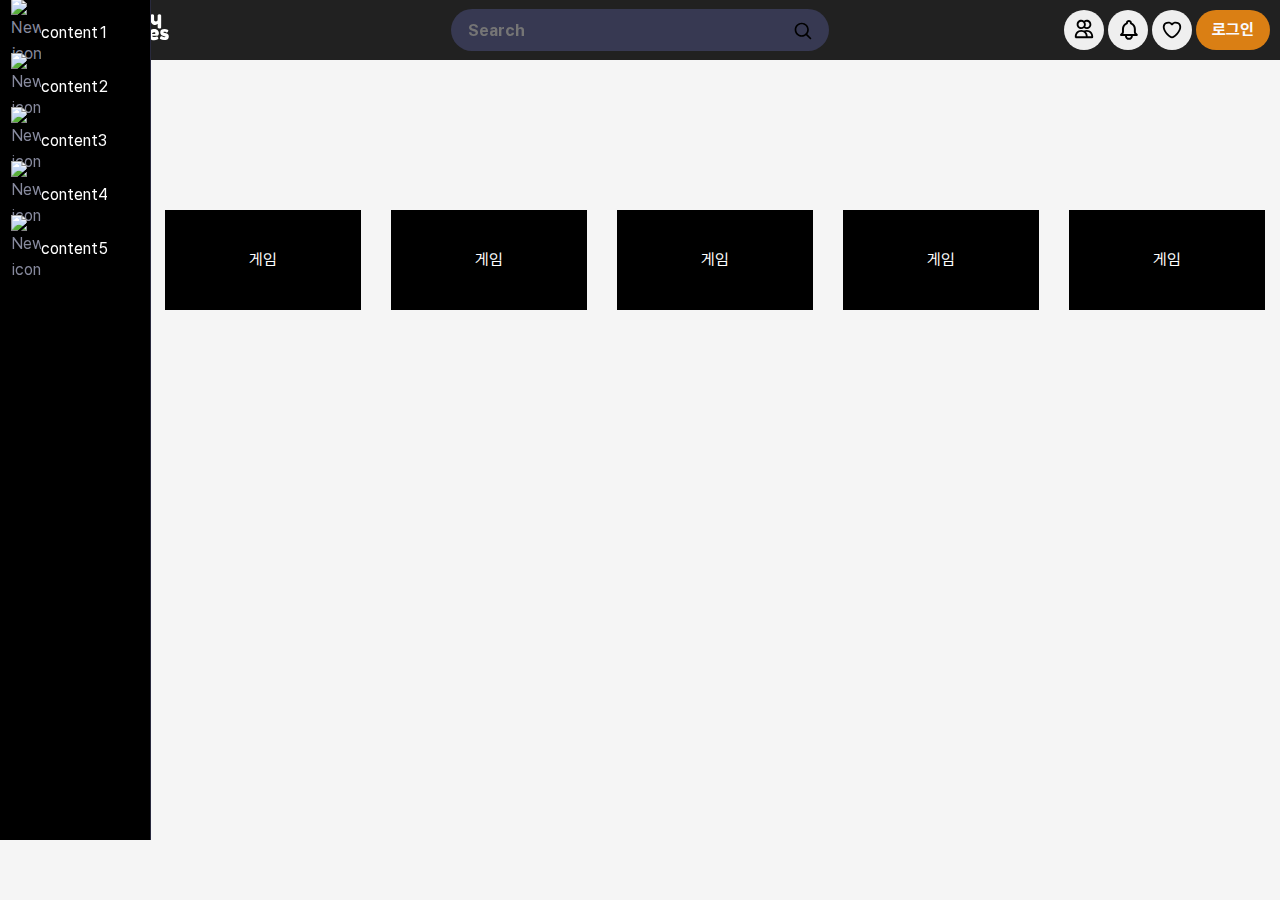
==== index.html @ de3fbfb5 "fix: content5 경로 지정 에러 수정" ====
<!DOCTYPE html>
<html lang="en">
  <head>
    <meta charset="UTF-8" />
    <meta name="viewport" content="width=device-width, initial-scale=1.0" />
    <title>Game Nest</title>
    <link rel="stylesheet" href="./css/layout.css" />
    <script>
      // 게임 보드 메인으로 이동
      function showGameBoard() {
        document.querySelector("#index-game-container").style.transition =
          "all 2s";
        document.querySelector("#index-game-container").style.transform =
          "translateX(0px)";
      }

      // 게임 보드 화면 우측으로 숨김
      function hideGameBoard() {
        document.querySelector("#index-game-container").style.transform =
          "translateX(2000px)";
      }

      // 메뉴 클릭 시 target값 html 게임판에 로딩
      async function importPage(target) {
        const html = await fetch(`./${target}.html`);
        const htmlText = await html.text();
        document.querySelector("#index-game-zone").innerHTML = htmlText;
        showGameBoard();
      }

      // body 태그 로드 후 동작
      window.onload = function () {
        // 페이지 로고 클릭시 보드 숨김
        document
          .querySelector("#index-icon-a")
          .addEventListener("click", function () {
            hideGameBoard();
          });

        // 좌측 메뉴 클릭 시 보드 세팅
        document
          .querySelectorAll(".index-nav-item-a")
          .forEach((element, index, array) => {
            element.addEventListener("click", function () {
              importPage(element.dataset.content);
            });
          });

        // 게임 클릭 시 보드 세팅
        document
          .querySelectorAll(".index-game-item")
          .forEach((element, index, array) => {
            element.addEventListener("click", function () {
              importPage(element.dataset.content);
            });
          });
      };
    </script>
  </head>

  <body class="index-body">
    <header class="index-header" id="index-header">
      <div class="index-header-left">
        <button class="index-menu-toggle-btn">
          <svg
            viewBox="0 0 24 24"
            focusable="false"
            aria-hidden="true"
            class="css-6qu7l6"
          >
            <path
              xmlns="http://www.w3.org/2000/svg"
              fill-rule="evenodd"
              clip-rule="evenodd"
              d="M19 4C19.5523 4 20 3.55229 20 3C20 2.44772 19.5523 2 19 2L3 2C2.44772 2 2 2.44772 2 3C2 3.55228 2.44772 4 3 4L19 4ZM20.47 7.95628L15.3568 11.152C14.7301 11.5437 14.7301 12.4564 15.3568 12.848L20.47 16.0438C21.136 16.4601 22 15.9812 22 15.1958V8.80427C22 8.01884 21.136 7.54 20.47 7.95628ZM11 13C11.5523 13 12 12.5523 12 12C12 11.4477 11.5523 11 11 11L3 11C2.44771 11 2 11.4477 2 12C2 12.5523 2.44771 13 3 13L11 13ZM20 21C20 21.5523 19.5523 22 19 22L3 22C2.44771 22 2 21.5523 2 21C2 20.4477 2.44771 20 3 20L19 20C19.5523 20 20 20.4477 20 21Z"
            ></path>
          </svg>
        </button>
        <a id="index-icon-a">
          <div class="index-icons">
            <div class="index-icon">
              <svg
                version="1.1"
                id="Layer_1"
                xmlns="http://www.w3.org/2000/svg"
                xmlns:xlink="http://www.w3.org/1999/xlink"
                width="59.5px"
                height="66.5px"
                viewBox="0 0 59.5 66.5"
                enable-background="new 0 0 59.5 66.5"
                xml:space="preserve"
                style="position: absolute; left: 15px; width: 21px; top: 0px"
              >
                <g>
                  <g>
                    <path
                      fill="#5A7D27"
                      d="M35.3,17.3c-1.8-0.6-1.7-2.5-1.7-2.5c0-2.3,1-3.8,1.5-4.4c0.1-0.1,0.2-0.2,0.2-0.3l0,0l0,0    c0.4-0.4,0.9-1,1-1.5c0-0.2,0-0.7,0-0.9c-0.2,0.1-0.5,0.2-0.7,0.3c-0.1,0-0.1-0.1,0-0.2c0.2-0.1,0.5-0.2,0.7-0.3    c-0.7-1.6-1.3-2.2-3.2-3c-0.2-0.1-0.6-0.2-0.8-0.1c-0.7,0.1-1.4,0.8-1.9,1.3l0,0c0,0-0.1,0.1-0.2,0.2S30,6.1,29.9,6.3    c-0.7,1-1.9,3.6-1.9,8.6c0,1.7-0.8,2.3-2.3,2.6c-1.5,0.3-2.1,1.7-2.1,1.7s2.4,1.4,6.9,1.4c4.4,0,6.6-0.9,6.6-0.9    S37.1,17.9,35.3,17.3z"
                    ></path>
                    <path
                      opacity="0.3"
                      fill="#5A7D27"
                      enable-background="new    "
                      d="M35.3,17.3c-1.5-0.5-1.7-2-1.7-2.4c-0.2,0.7-0.3,1.6-0.7,2.1    c-0.2,0.3-0.5,0.4-0.8,0.3c-0.6-0.2-1-0.6-1.2-1.1c-1.1,0.9-1.8,2-3.5,1.9c-0.7-0.1-1.3-0.2-1.8-0.6c-1.3,0.4-1.9,1.7-1.9,1.7    s2.4,1.4,6.9,1.4c4.4,0,6.6-0.9,6.6-0.9S37.1,17.9,35.3,17.3z"
                    ></path>
                    <path
                      fill="#ED8F2B"
                      d="M32.6,40.1C32.6,51.7,26,61,17.8,61S3,51.6,3,40.1c0-11.6,7.3-21.9,15.5-21.9c4.2,0,8.1,0.6,10.8,4.5    C32,26.5,32.6,34.4,32.6,40.1z"
                    ></path>
                    <path
                      opacity="0.3"
                      fill="#F06B0C"
                      enable-background="new    "
                      d="M26.7,54c-2.4,0.9-5.7-0.8-6.7-3c-0.7-1.6-1-3.3-1-5.1    c0-0.3,0-0.6,0-0.9c-0.9-0.9-1.5-2.1-1.8-3.4c-0.2-1.1-0.3-2.1-0.3-3.2c-0.5,2.4-1.4,4.8-2.7,6.8c-2.8,4.1-7.7,4.3-10.5,1.1    c1.8,8.6,7.5,14.8,14.1,14.8c5.5,0,10.2-4.2,12.8-10.4C29.8,52.1,28.5,53.3,26.7,54z"
                    ></path>
                    <path
                      fill="#ED8F2B"
                      d="M27.1,40.1c0,11.6,6.6,20.9,14.8,20.9s14.8-9.4,14.8-20.9c0-11.6-7.3-21.9-15.5-21.9    c-4.2,0-8.1,0.6-10.8,4.5C27.8,26.5,27.1,34.4,27.1,40.1z"
                    ></path>
                    <path
                      opacity="0.3"
                      fill="#F06B0C"
                      enable-background="new    "
                      d="M50.8,48.9c-3.9,1.8-7.7-0.2-8.6-3.9    c-0.9,4.5-2.8,8.9-5.7,12.6c-0.4,0.5-0.8,0.8-1.3,1.1c2,1.4,4.3,2.3,6.7,2.3c7.9,0,14.3-8.7,14.7-19.6    C55.6,44.4,53.9,47.6,50.8,48.9z"
                    ></path>
                    <path
                      fill="#F3A525"
                      d="M43,39.1c0,10.4-1.5,23.8-13.1,23.8S16.8,49.5,16.8,39.1c0-6.2,1.1-12.5,4.2-16.5c0.5-0.7,1.1-1.3,1.7-1.8    c4.2-2.6,10.3-2.6,14.4,0c0.6,0.5,1.2,1.1,1.7,1.8C41.8,26.6,43,32.8,43,39.1z"
                    ></path>
                    <path
                      opacity="0.3"
                      fill="#FF8619"
                      enable-background="new    "
                      d="M42.3,31.4c-0.1,4.6-1.3,9.1-3,13.4s-4.8,9.7-10.4,9.3    c-5.7-0.5-9.7-4.3-11.9-9.2c0.7,8.9,3.4,17.9,12.9,17.9C41.5,62.8,43,49.4,43,39C43,36.5,42.7,33.8,42.3,31.4z"
                    ></path>
                    <path
                      fill="#6E2907"
                      d="M49.3,38c0,0,0-0.1,0-0.2c0-0.4-0.3-0.7-0.7-0.7c-0.3,0-0.5,0.1-0.6,0.4l0,0c0,0-3.6,4.6-4.2,5.3l0,0    c-0.1,0.2-0.3,0.3-0.6,0.3c-0.2,0-0.4-0.1-0.6-0.3l0,0l-2.8-3.6l0,0c-0.1-0.3-0.4-0.5-0.7-0.5c-0.2,0-0.5,0.1-0.6,0.3l0,0    c0,0-2.4,3.2-2.9,3.8l-0.1,0.1c-0.1,0.1-0.3,0.2-0.5,0.2c-0.1,0-0.2,0-0.3-0.1h-0.1l0,0c-0.1,0-0.1-0.1-0.1-0.1    c-0.7-0.6-3.3-3-3.7-3.3l0,0l-0.1-0.1l0,0l-0.1-0.1l0,0c-0.1,0-0.2-0.1-0.3-0.1l0,0c-0.1,0-0.1,0-0.1,0s0,0-0.1,0l0,0    c-0.1,0-0.2,0-0.3,0.1l0,0c-0.1,0-0.1,0.1-0.2,0.2l0,0c-0.3,0.2-3,2.7-3.7,3.3c0,0.1-0.1,0.1-0.1,0.1l0,0c0,0,0,0-0.1,0    s-0.2,0.1-0.3,0.1c-0.2,0-0.4-0.1-0.5-0.2l-0.1-0.1c-0.5-0.6-2.9-3.8-2.9-3.8l0,0c-0.1-0.2-0.3-0.3-0.6-0.3s-0.6,0.2-0.7,0.5l0,0    l-2.8,3.6l0,0c-0.1,0.2-0.3,0.3-0.6,0.3c-0.2,0-0.4-0.1-0.6-0.3l0,0c-0.6-0.6-4.2-5.3-4.2-5.3l0,0c-0.1-0.2-0.3-0.4-0.6-0.4    c-0.4,0-0.7,0.3-0.7,0.7c0,0.1,0,0.1,0,0.2l0,0l4.1,14.8l0,0c0,0.1,0,0.3,0.1,0.4l0,0l0,0c0.1,0.2,0.3,0.3,0.6,0.3    c0.4,0,0.7-0.3,0.7-0.7l3.2-5c0,0,0.2-0.7,0.8-0.5l0,0l0,0l0,0h0.2c0.5,0.2,2.9,7.8,2.9,7.8l0,0c0.1,0.3,0.4,0.5,0.7,0.5    c0.4,0,0.6-0.3,0.7-0.6l0,0c0,0,4.3-5.7,4.4-5.7c0.1-0.1,0.3-0.3,0.6-0.3s0.5,0.1,0.6,0.3c0.1,0.1,4.4,5.7,4.4,5.7l0,0    c0.1,0.3,0.3,0.6,0.7,0.6c0.3,0,0.6-0.2,0.7-0.5l0,0c0,0,2.6-7.6,3.1-7.8l0,0l0,0l0,0l0,0c0.6-0.1,0.8,0.5,0.8,0.5l3.2,5    c0,0.4,0.3,0.7,0.7,0.7c0.3,0,0.5-0.1,0.6-0.3l0,0l0,0C45,53.1,45,53,45,52.8l0,0L49.3,38L49.3,38z"
                    ></path>
                    <path
                      opacity="0.3"
                      fill="#6E2907"
                      enable-background="new    "
                      d="M15.9,49.1c0-2.1,0.5-4.2,1.4-6h-0.1c-0.2,0-0.4-0.1-0.6-0.3    l0,0c-0.6-0.6-4.2-5.3-4.2-5.3l0,0c-0.1-0.2-0.3-0.4-0.6-0.4c-0.4,0-0.7,0.3-0.7,0.7c0,0.1,0,0.1,0,0.2l0,0l4.1,14.8l0,0    c0,0.1,0,0.3,0.1,0.4l0,0l0,0c0.1,0.2,0.3,0.3,0.6,0.3s0.5-0.2,0.6-0.4C16.2,51.9,15.9,50.5,15.9,49.1z"
                    ></path>
                    <path
                      opacity="0.3"
                      fill="#6E2907"
                      enable-background="new    "
                      d="M49.3,38c0,0,0-0.1,0-0.2c0-0.4-0.3-0.7-0.7-0.7    c-0.3,0-0.5,0.1-0.6,0.4l0,0c0,0-3.6,4.6-4.2,5.3l0,0c-0.1,0.2-0.3,0.3-0.6,0.3c-0.1,0-0.3,0-0.4-0.1c0.9,1.9,1.4,3.9,1.4,6.1    c0,1.3-0.2,2.5-0.5,3.7l0,0c0,0.4,0.3,0.7,0.7,0.7c0.3,0,0.5-0.1,0.6-0.3l0,0l0,0c0.1-0.1,0.1-0.2,0.1-0.4l0,0L49.3,38L49.3,38z"
                    ></path>
                    <path
                      fill="#6E2907"
                      d="M24.9,34.1c-0.4-0.6-0.9-1.3-1.5-2.1c-1,0.9-1.7,2.1-2.1,3.4c-0.1,0.2-0.2,0.3-0.4,0.3l0,0    c-0.2,0-0.4-0.1-0.4-0.3c-0.4-1.2-0.5-2.4-0.4-3.7c0.1-0.6,0.2-1.2,0.4-1.7c0.2-0.4,0.4-0.7,0.6-1.1c-1-1.2-1.8-2.2-2-2.6    c-0.1-0.3-0.4-0.5-0.7-0.5s-0.5,0.1-0.6,0.4c-0.9,1-2.5,6.1-2.5,8.8c0,0.8,0.6,1.4,1.4,1.4c0.1,0,0.2,0,0.2,0c5.9,0,7.8-1,7.8-1    l0,0c0.3-0.1,0.6-0.4,0.6-0.7C25.2,34.5,25.1,34.3,24.9,34.1z"
                    ></path>
                    <path
                      fill="#6E2907"
                      d="M34.1,34.1c0.4-0.6,0.9-1.3,1.5-2.1c1,0.9,1.7,2.1,2.1,3.4c0.1,0.2,0.2,0.3,0.4,0.3l0,0    c0.2,0,0.4-0.1,0.4-0.3c0.4-1.2,0.5-2.4,0.4-3.7c-0.1-0.6-0.2-1.2-0.4-1.7c-0.2-0.4-0.4-0.7-0.6-1.1c1-1.2,1.8-2.2,2-2.6    c0.1-0.3,0.4-0.5,0.7-0.5c0.3,0,0.5,0.1,0.6,0.4c0.9,1,2.5,6.1,2.5,8.8c0,0.8-0.6,1.4-1.4,1.4c-0.1,0-0.2,0-0.2,0    c-5.9,0-7.8-1-7.8-1l0,0c-0.3-0.1-0.6-0.4-0.6-0.7C33.8,34.5,33.9,34.3,34.1,34.1z"
                    ></path>
                    <path
                      opacity="0.3"
                      fill="#6E2907"
                      enable-background="new    "
                      d="M18,33.5c0-2.2,0.7-4.3,1.8-6.1c-0.4-0.5-0.7-0.9-0.8-1    c-0.1-0.3-0.4-0.5-0.7-0.5s-0.5,0.1-0.6,0.4c-0.9,1-2.5,6.1-2.5,8.8c0,0.8,0.6,1.4,1.4,1.4c0.1,0,0.2,0,0.2,0c0.6,0,1.1,0,1.6,0    C18.2,35.5,18,34.5,18,33.5z"
                    ></path>
                    <path
                      opacity="0.3"
                      fill="#6E2907"
                      enable-background="new    "
                      d="M41.3,26.2c-0.1-0.2-0.4-0.4-0.6-0.4c-0.3,0-0.6,0.2-0.7,0.5    c-0.1,0.2-0.5,0.6-0.9,1.1c1.1,1.8,1.8,3.8,1.8,6c0,1-0.1,2-0.4,3c0.5,0,1.1,0,1.7,0c0.1,0,0.2,0,0.2,0c0.8,0,1.4-0.6,1.4-1.4    C43.8,32.3,42.2,27.2,41.3,26.2z"
                    ></path>
                  </g>
                  <path
                    fill="#7D9C54"
                    d="M34.2,8c0.1,0.1,0.2,0.2,0.2,0.3c0.1,0.3,0,0.6,0.1,0.8v0.1V9.1L34.6,9c0.1-0.2,0.3-0.3,0.4-0.4   s0.2,0,0.2,0C35.4,8.9,36,9.4,36.4,9l0,0c0-0.2,0-0.8-0.1-1.1c-0.8-1.8-1.4-2.4-3.4-3.2c-0.2-0.1-0.7-0.2-0.8-0.2   c-0.1,0-0.1,0-0.2,0c-0.2,0.4,0.2,1.3,0.3,1.5C32.7,6.9,33.4,7.5,34.2,8z"
                  ></path>
                  <path
                    opacity="0.3"
                    fill="#7D9C54"
                    enable-background="new    "
                    d="M36.4,7.8c-0.1-0.2-0.2-0.4-0.2-0.5c0,0.2-0.1,0.3-0.3,0.5   c-0.4,0.5-1-0.1-1.5-0.3c-0.8-0.4-1.5-0.7-2.1-1.3C32.7,7,33.4,7.6,34.2,8c0.1,0.1,0.2,0.2,0.2,0.3c0.1,0.3,0,0.6,0.1,0.8v0.1V9.1   L34.6,9c0.1-0.2,0.3-0.3,0.4-0.4s0.2,0,0.2,0C35.4,8.9,36,9.4,36.4,9l0,0C36.5,8.7,36.5,8.1,36.4,7.8z"
                  ></path>
                </g>
                <g id="XMLID_53_"></g>
                <g id="XMLID_54_"></g>
                <g id="XMLID_55_"></g>
                <g id="XMLID_56_"></g>
                <g id="XMLID_57_"></g>
                <g id="XMLID_58_"></g>
                <g id="XMLID_59_"></g>
                <g id="XMLID_60_"></g>
                <g id="XMLID_61_"></g>
                <g id="XMLID_62_"></g>
                <g id="XMLID_63_"></g>
                <g id="XMLID_64_"></g>
                <g id="XMLID_65_"></g>
                <g id="XMLID_66_"></g>
                <g id="XMLID_67_"></g>
              </svg>
              <svg
                viewBox="0 0 62 70"
                xmlns="http://www.w3.org/2000/svg"
                xmlns:xlink="http://www.w3.org/1999/xlink"
                style=""
              >
                <title>로고 CrazyGames.com</title>
                <defs></defs>
                <defs>
                  <path
                    id="ziggyPath"
                    d="M.0048.1308h18.9714v15.7638H.0048z"
                  ></path>
                </defs>
                <g fill="none" fill-rule="evenodd">
                  <path
                    d="M15.7344 15.0195C18.9941 12.3113 23.9963 11 31 11C38.0037 11 43.0059 12.3218 46.266 15.0195C50.1173 18.2116 52 23.7677 52 32.0002C52 49.4319 43.6085 53 31 53C18.3915 53 10 49.4319 10 32.0002C10 23.7785 11.8722 18.2116 15.7344 15.0195Z"
                    fill="white"
                  ></path>
                  <path
                    fill-rule="evenodd"
                    clip-rule="evenodd"
                    d="M44.627 7.13337C44.627 7.13337 52.9646 -2.4781 55.644 0.612441C60.2225 5.90326 58.813 21.8557 58.813 21.8557"
                    fill="#6842FF"
                  ></path>
                  <path
                    fill-rule="evenodd"
                    clip-rule="evenodd"
                    d="M16.5255 7.13337C16.5255 7.13337 8.18781 -2.4781 5.5085 0.612441C0.929965 5.90326 2.33944 21.8557 2.33944 21.8557"
                    fill="#6842FF"
                  ></path>
                  <path
                    fill-rule="evenodd"
                    clip-rule="evenodd"
                    d="M25.9261 62.3626C18.976 61.7696 13.5263 59.7776 9.34705 56.3311C3.14925 51.1998 0 42.9987 0 31.9271C0 20.9156 3.13918 12.7341 9.33731 7.59338C14.4257 3.37247 21.3741 1.31256 30.5711 1.31256C39.7684 1.31256 46.7064 3.36273 51.8052 7.59338C58.0033 12.7341 61.1422 20.9254 61.1422 31.9271C61.1422 36.0107 60.7138 39.7038 59.862 42.9958C59.4452 45.0421 58.8574 47.0566 58.0753 48.9979C55.9358 54.3687 52.3367 59.1897 47.7585 62.7702C45.4491 64.5305 42.8997 65.9806 40.2305 67.0908C37.5515 68.201 34.7621 69.0009 31.923 69.4311C29.0839 69.8811 26.2146 70.0413 23.3654 69.9913L21.2359 69.871C20.8761 69.8512 20.5263 69.8214 20.1762 69.7814L19.1169 69.6612C18.1261 69.5775 17.1502 69.4159 16.1752 69.2544C15.753 69.1844 15.3309 69.1145 14.9079 69.051C14.628 69.011 14.438 68.741 14.488 68.4609C14.5078 68.3112 14.6078 68.1809 14.7179 68.101L15.0979 67.9008C16.1893 67.2272 17.2258 66.7044 18.2317 66.1969C18.6446 65.9887 19.0523 65.783 19.4566 65.5706L23.4054 63.6201C23.9635 63.3298 24.5136 63.0594 25.0522 62.7947C25.3471 62.6498 25.6386 62.5065 25.9261 62.3626ZM16.3854 16.1245C19.4144 13.6042 24.0628 12.3838 30.5711 12.3838C37.0794 12.3838 41.7277 13.6139 44.7572 16.1245C48.3361 19.0952 50.0856 24.2658 50.0856 31.9271C50.0856 48.1495 42.2876 51.4701 30.5711 51.4701C18.8545 51.4701 11.0566 48.1495 11.0566 31.9271C11.0566 24.2758 12.7964 19.0952 16.3854 16.1245Z"
                    fill="#6842FF"
                  ></path>
                  <path
                    fill-rule="evenodd"
                    clip-rule="evenodd"
                    d="M42.7773 60.9916C39.2384 62.0319 35.1899 62.5518 30.561 62.5518C28.9414 62.5518 27.4121 62.4816 25.9425 62.3617C25.1225 62.7721 24.2729 63.172 23.4032 63.6422L20.8538 64.9025C22.1035 64.9824 23.3834 65.0321 24.7328 65.0321C32.1507 65.0321 38.0887 63.702 42.7773 60.9916Z"
                    fill="#3E2899"
                  ></path>
                  <path
                    d="M19.4248 35.8107C19.4248 38.0537 21.2589 39.8882 23.5005 39.8882C25.7421 39.8882 27.5762 38.0537 27.5762 35.8107V31.0121C27.465 31.0236 27.3522 31.0295 27.238 31.0295C25.4401 31.0295 23.9827 29.5714 23.9827 27.7731C23.9827 26.3125 24.9437 25.0765 26.2677 24.6634C25.5396 23.9875 24.5661 23.5728 23.5005 23.5728C21.2589 23.5728 19.4248 25.4077 19.4248 27.6503V35.8107Z"
                    fill="#6842FF"
                  ></path>
                  <path
                    d="M32.8452 35.8107C32.8452 38.0537 34.6793 39.8882 36.9209 39.8882C39.1625 39.8882 40.9966 38.0537 40.9966 35.8107V30.7009C40.8384 30.7245 40.6765 30.7367 40.5118 30.7367C38.7136 30.7367 37.2561 29.2786 37.2561 27.4803C37.2561 26.0726 38.1489 24.8735 39.399 24.4187C38.7111 23.8888 37.8511 23.5728 36.9209 23.5728C34.6793 23.5728 32.8452 25.4077 32.8452 27.6503V35.8107Z"
                    fill="#6842FF"
                  ></path>
                </g>
              </svg>
            </div>
            <div class="index-logo">
              <svg
                viewBox="0 0 55 28"
                xmlns="http://www.w3.org/2000/svg"
                xmlns:xlink="http://www.w3.org/1999/xlink"
              >
                <defs></defs>
                <defs>
                  <path
                    id="logoPath"
                    d="M.1532.0123h7.747v9.6358H.1532z"
                  ></path>
                </defs>
                <g fill="none" fill-rule="evenodd">
                  <path
                    fill="#FFF"
                    d="M3.4204 4.9798c0 .5003.165.8886.4943 1.1648.3292.2768.6792.4147 1.05.4147.3705 0 .7173-.1088 1.0414-.3266.3234-.2175.5851-.3264.7851-.3264.3532 0 .7826.3119 1.2882.9353.2708.3415.406.6473.406.9177 0 .4473-.3237.8648-.9707 1.253-.6705.4707-1.4941.706-2.4704.706-1.0943 0-2.1473-.394-3.1589-1.1823-.4825-.3767-.8768-.8797-1.1826-1.5092-.306-.6292-.4587-1.3235-.4587-2.0823 0-.7588.1528-1.447.4587-2.0648.3058-.6175.7-1.1145 1.1826-1.4913C2.8614.612 3.9028.2237 5.0088.2237c.4468 0 .8824.0619 1.306.1853.4234.1236.7352.2442.9356.3619l.2821.1764c.2117.1413.3764.253.4943.3353.3058.2354.4586.5028.4586.803 0 .3-.1235.6382-.3703 1.0146-.424.6472-.8296.9707-1.218.9707-.2235 0-.541-.1292-.9527-.3882-.212-.2-.515-.3-.909-.3-.3945 0-.7618.1411-1.1032.4235-.3413.2823-.5118.6736-.5118 1.1736M15.9503.4355c.2236.0704.4087.1915.5562.3617.1468.1709.2204.4443.2204.8207s-.1117.7883-.3351 1.2354c-.2236.447-.547.6704-.9705.6704a1.3814 1.3814 0 01-.6092-.1408c-.194-.0943-.45-.1413-.7677-.1413-.3174 0-.6149.1119-.891.3351-.2767.2238-.4148.4941-.4148.8118v3.7063c0 .2706-.0089.4734-.0264.6088-.0178.1355-.0738.291-.1678.4674-.1766.306-.6352.459-1.3765.459-.5647 0-.9707-.0998-1.2177-.3-.1881-.1645-.2945-.4175-.3179-.7588V1.865c0-.2704.0092-.4734.0266-.6087.0179-.1351.0679-.2852.15-.4502.1647-.3175.6235-.4765 1.3769-.4765.7056 0 1.147.1354 1.3233.406.1293.1883.194.3824.194.5822.0591-.0822.1439-.1822.2562-.2998.1115-.1175.3498-.2764.7145-.4766.3645-.1998.6851-.3.9617-.3.2766 0 .5088.015.6975.0442.188.0296.3939.0794.6173.15M19.9918 4.9887c0 .3882.1528.7384.459 1.0499.3055.312.6764.4675 1.1115.4675.4351 0 .797-.1586 1.0856-.4764.2883-.3175.432-.6675.432-1.0499 0-.3823-.1382-.7383-.4146-1.0679-.2766-.329-.647-.494-1.1117-.494-.465 0-.8413.165-1.1294.494-.2883.3296-.4324.6885-.4324 1.0768m3.2119-3.671c.0706-.6585.5351-.9881 1.394-.9881.459 0 .8.0351 1.0235.106.2235.0704.3794.194.468.3704.088.1766.141.3328.1588.4677.0175.1353.0262.3383.0262.609v6.1768c0 .2705-.0087.4735-.0262.6086-.0178.1355-.068.2913-.1504.4677-.1646.3061-.5672.459-1.2085.459-.6413 0-1.071-.0797-1.2884-.2382-.2177-.159-.3443-.391-.3794-.6972-.4355.6238-1.1621.9353-2.1795.9353-1.0177 0-1.9622-.4647-2.8324-1.3941-.871-.9294-1.306-2.009-1.306-3.2384 0-1.2293.4383-2.306 1.3147-3.2296.8766-.9234 1.8382-1.3855 2.8857-1.3855.3998 0 .7645.0708 1.094.2119.329.1412.5588.2736.6884.3972.129.1234.235.244.3175.3615M32.3273 6.524h3.0178c.4704 0 .809.059 1.0147.1764.2056.1177.3445.2885.4147.512.071.2235.106.5176.106.8823s-.035.659-.106.8822c-.0702.2236-.1938.3796-.3704.4679-.1766.088-.3326.141-.468.1587-.135.0175-.338.0264-.6085.0264h-6.371c-.412 0-.7708-.1528-1.0764-.4588-.3061-.3055-.4587-.6706-.4587-1.094 0-.4239.1526-.7854.4587-1.0856.3056-.2998.7765-.7322 1.4116-1.2971a306.9736 306.9736 0 011.7297-1.5263c.5177-.4528.7998-.703.847-.7502h-2.4884c-.6703 0-1.0939-.1115-1.2705-.3353-.2004-.2586-.3-.6-.3-1.0235 0-.4236.0294-.7383.0885-.9441.0587-.2058.129-.359.2115-.459.0824-.0998.1998-.1791.3526-.238.2-.0588.5062-.0885.918-.0885h5.7357c.4117 0 .7705.1474 1.0764.4414.3058.2941.4588.6618.4588 1.1029 0 .441-.1766.8324-.5296 1.1736-.3526.3413-1.6177 1.5-3.7942 3.4766M42.1573 9.5947c-1.1885 0-2.1737-.4502-2.9559-1.35-.7826-.9001-1.1738-1.997-1.1738-3.2915V1.865c0-.2824.0089-.4882.0263-.6175.0179-.1296.0679-.2824.15-.459.165-.3175.6237-.4764 1.3771-.4764.8229 0 1.3056.2236 1.4469.6705.0702.1883.106.4883.106.9V4.971c0 .4825.1379.859.4149 1.1296.276.2708.6462.4058 1.1115.4058.4647 0 .8407-.1411 1.1296-.4235.2877-.2823.432-.653.432-1.112V1.8474c0-.2704.0091-.4734.0266-.6088.0178-.135.0734-.2912.1678-.4676.1526-.306.6058-.4588 1.3586-.4588.7414 0 1.1943.159 1.359.4764.0822.1766.1322.3326.15.4677.0179.1353.0266.3383.0266.6088v6.2473c0 .176-.0041.3234-.0123.4423-.0037.056.0123 2.7697-.0143 3.1584-.0093.1362-.0734.2854-.1678.4499-.1764.3061-.6294.4591-1.3584.4591-.718 0-1.1592-.1415-1.3239-.4238-.0944-.16-.1508-.3465-.1696-.5594-.0046-.0531-.007-3.1172-.007-3.1735-.0468.0823-.153.2-.3175.353-.165.153-.3236.2821-.4764.3883-.4004.259-.8355.388-1.306.388M3.2617 17.8497c0 .3824.15.7265.4503 1.0324.2998.306.664.459 1.094.459.4292 0 .7852-.1562 1.0674-.4679.2827-.3115.424-.6528.424-1.0235 0-.3706-.1357-.7174-.4062-1.0413-.2706-.3234-.6351-.4853-1.0943-.4853-.4585 0-.8294.1587-1.1115.4764-.2822.318-.4237.668-.4237 1.0502zm3.1413 3.609c-.4473.5883-1.159.8823-2.1353.8823-.9768 0-1.8915-.45-2.7445-1.35-.853-.9-1.279-1.95-1.279-3.1502 0-1.2.4291-2.2527 1.288-3.1589.8587-.9058 1.8-1.3588 2.8236-1.3588.3999 0 .7646.0737 1.0941.2207.3294.147.5562.2823.6796.4058.1234.1234.2203.2383.2913.344.0353-.3292.1556-.5794.3617-.7498.2056-.1707.5382-.256.9971-.256.459 0 .794.0353 1.0058.1058.2117.0706.3617.1915.45.3617.0883.1708.1413.3207.1592.45.0174.1298.0262.3296.0262.6v7.3064c0 1.3528-.4705 2.4443-1.4118 3.2737-.9411.8294-2.0003 1.2441-3.1768 1.2441-.8938 0-1.747-.2178-2.5586-.653-.812-.4353-1.2177-.8296-1.2177-1.1824 0-.4587.1764-.8645.5296-1.2177.223-.2472.3968-.4177.5204-.5117.1234-.0943.2673-.1413.4324-.1413.1645 0 .3353.0706.512.2117.5644.4352 1.1758.653 1.835.653.447 0 .8115-.1764 1.0942-.5292.2822-.3532.4235-.7766.4235-1.2709v-.5294zM13.656 17.9821c0 .3883.1528.7385.4592 1.05.3056.3118.6762.4675 1.1117.4675.4352 0 .7971-.1585 1.0852-.4764.2883-.3177.4324-.6675.4324-1.05 0-.3822-.1385-.7384-.4145-1.0677-.2766-.3292-.6475-.4941-1.1118-.4941-.4653 0-.8417.1649-1.1294.494-.2887.3294-.4328.6886-.4328 1.0767m3.2121-3.6708c.0704-.6586.5353-.9882 1.3943-.9882.4586 0 .7998.0352 1.0235.1058.2234.0706.3794.194.4677.3707.0882.1766.1408.3325.1587.4674.0178.1356.0266.3385.0266.609v6.1769c0 .2706-.0088.4736-.0266.6087-.0179.1354-.0679.2913-.15.4677-.1647.306-.5677.459-1.209.459-.6413 0-1.0705-.0798-1.2884-.2383-.2176-.159-.3438-.3911-.3793-.6971-.4352.6236-1.1618.9354-2.1795.9354s-1.9618-.465-2.8325-1.3943c-.8709-.9295-1.3056-2.009-1.3056-3.2385 0-1.2292.438-2.3057 1.3145-3.2295.8765-.9233 1.8384-1.3854 2.8855-1.3854.3998 0 .7645.0706 1.0941.2117.3292.1415.5588.2738.6883.3973.1294.1234.2352.2442.3177.3617M24.386 14.5583c.5526-.8351 1.2179-1.2528 1.9943-1.2528 1.2 0 2.094.5117 2.6825 1.5354.1291-.1766.2849-.3617.4674-.556.1826-.194.4735-.4062.8737-.6353.3998-.2294.8117-.3441 1.2354-.3441.941 0 1.7294.3617 2.3646 1.0852.6355.7236.9528 1.9209.9528 3.5914v3.0883c0 .271-.0087.4738-.0264.609-.0173.1352-.0734.291-.1675.4676-.153.3177-.606.4764-1.359.4764-.7413 0-1.194-.1647-1.3586-.494-.0825-.1765-.1325-.3326-.15-.4677-.0178-.1352-.0266-.3382-.0266-.609v-3.0884c0-1.0233-.3646-1.5352-1.0942-1.5352-.4122 0-.6912.1353-.8382.406-.1474.2706-.2204.6527-.2204 1.147v3.0883c0 .2823-.0092.4883-.0264.6176-.0179.1298-.074.2824-.1679.459-.1649.3177-.624.4764-1.3766.4764-.7411 0-1.1941-.1647-1.3588-.494-.0824-.1765-.1324-.3326-.15-.4677-.0175-.1352-.0266-.3382-.0266-.609v-3.0884c0-1.0233-.365-1.5352-1.0941-1.5352-.7058 0-1.059.5119-1.059 1.5352v3.1237c0 .2709-.0085.4737-.0264.609-.0175.1353-.0734.291-.1675.4675-.1766.3061-.6355.459-1.3768.459-.741 0-1.1943-.1588-1.3586-.4765-.0826-.1766-.1326-.3292-.15-.459-.0179-.1293-.0266-.3353-.0266-.6176v-6.212c0-.2705.0087-.4735.0266-.609.0174-.135.073-.285.1674-.4498.1764-.3177.5943-.4766 1.2529-.4766.659 0 1.0883.106 1.2885.3176.1997.212.3.518.3.9177M41.61 17.382c.447 0 .6708-.1881.6708-.565 0-.2702-.1034-.4878-.3092-.6527-.2055-.1647-.4998-.247-.882-.247-.3827 0-.7621.1559-1.1381.4676-.377.312-.565.6443-.565.997H41.61zm3.7237-.5207c0 .7237-.1796 1.2594-.5381 1.606-.3592.3473-.7562.5207-1.1914.5207H39.422c0 .3296.1939.606.582.8294.3883.2236.7764.3354 1.1647.3354.6826 0 1.218-.0707 1.606-.212l.1945-.0704c.282-.1294.5173-.194.706-.194.3762 0 .6996.2644.9705.794.1524.3177.2293.5885.2293.8118 0 1.0474-1.2528 1.5705-3.7589 1.5705-.8708 0-1.644-.15-2.3207-.4498-.6768-.3-1.203-.6973-1.5796-1.1914-.7412-.953-1.1116-2.0175-1.1116-3.1942 0-1.4824.4792-2.6674 1.4382-3.556.9587-.888 2.1556-1.3325 3.5912-1.3325 1.6352 0 2.8354.5768 3.6002 1.7295.4.6119.6 1.2796.6 2.003z"
                  ></path>
                  <g transform="translate(46.0631 13.1342)">
                    <path
                      fill="#FFF"
                      d="M.4884 8.6597c-.2239-.141-.3352-.3645-.3352-.6706 0-.3058.223-.7705.6703-1.3941.1292-.2.3383-.3.6266-.3.2883 0 .6794.1442 1.1735.4325.4942.2883.941.4322 1.3413.4322.7177 0 1.0766-.1411 1.0766-.4235 0-.2234-.3946-.3883-1.1825-.4942-.7412-.106-1.4767-.3822-2.206-.8294-.3414-.212-.6237-.544-.8472-.9971-.2234-.4528-.3353-.9911-.3353-1.6148C.4705.942 1.7469.0123 4.3002.0123c.8354 0 1.6944.2002 2.5766.5998.4117.1887.6178.4239.6178.7062 0 .2824-.1297.6296-.3883 1.0413-.2591.4118-.5238.6175-.7943.6175-.1412 0-.4031-.0883-.7851-.2649-.3826-.1762-.7975-.2645-1.2443-.2645-.6945 0-1.0413.1296-1.0413.3883 0 .3528.4.5824 1.2.6882.7764.0825 1.5295.3061 2.259.6706.3411.165.6265.45.8559.856.2295.4056.344.915.344 1.5267 0 .6117-.1145 1.1322-.344 1.5616-.2294.4298-.5499.75-.9618.962-.7532.3646-1.6971.547-2.8323.547-1.1357 0-2.2269-.3294-3.2737-.9884"
                    ></path>
                  </g>
                </g>
              </svg>
            </div>
          </div>
        </a>
      </div>
      <form class="index-header-middle">
        <input class="index-header-input" placeholder="Search" />
        <div class="index-header-input-right-box">
          <svg
            viewBox="0 0 24 24"
            focusable="false"
            aria-hidden="true"
            class="css-6qu7l6"
            style="width: 20px; height: 20px"
          >
            <path
              fill-rule="evenodd"
              clip-rule="evenodd"
              d="M10.5 4C6.91015 4 4 6.91015 4 10.5C4 14.0899 6.91015 17 10.5 17C14.0899 17 17 14.0899 17 10.5C17 6.91015 14.0899 4 10.5 4ZM2 10.5C2 5.80558 5.80558 2 10.5 2C15.1944 2 19 5.80558 19 10.5C19 15.1944 15.1944 19 10.5 19C5.80558 19 2 15.1944 2 10.5Z"
            ></path>
            <path
              fill-rule="evenodd"
              clip-rule="evenodd"
              d="M15.2929 15.2929C15.6834 14.9024 16.3166 14.9024 16.7071 15.2929L21.7071 20.2929C22.0976 20.6834 22.0976 21.3166 21.7071 21.7071C21.3166 22.0976 20.6834 22.0976 20.2929 21.7071L15.2929 16.7071C14.9024 16.3166 14.9024 15.6834 15.2929 15.2929Z"
            ></path>
          </svg>
        </div>
      </form>
      <div class="index-header-right">
        <div style="margin-right: 4px">
          <div style="position: relative">
            <button class="index-header-right-button">
              <svg
                viewBox="0 0 50 50"
                focusable="false"
                aria-hidden="true"
                class="css-6qu7l6"
                style="
                  width: 22px;
                  height: 22px;
                  margin-top: -2px;
                  margin-left: -1px;
                "
              >
                <path
                  fill-rule="evenodd"
                  clip-rule="evenodd"
                  d="M18.75 8.33794C15.2982 8.33794 12.5 11.1394 12.5 14.5951C12.5 18.0508 15.2982 20.8522 18.75 20.8522C22.2018 20.8522 25 18.0508 25 14.5951C25 11.1394 22.2018 8.33794 18.75 8.33794ZM8.33334 14.5951C8.33334 8.83554 12.997 4.1665 18.75 4.1665C21.0951 4.1665 23.2592 4.94232 25.0002 6.25157C26.7406 4.94337 28.9065 4.1665 31.25 4.1665C37.003 4.1665 41.6667 8.83554 41.6667 14.5951C41.6667 20.3546 37.003 25.0237 31.25 25.0237C28.9061 25.0237 26.7405 24.2467 25.0002 22.9386C23.2592 24.2479 21.0951 25.0237 18.75 25.0237C12.997 25.0237 8.33334 20.3546 8.33334 14.5951ZM27.7788 19.7996C28.772 20.4654 29.9646 20.8522 31.25 20.8522C34.7018 20.8522 37.5 18.0508 37.5 14.5951C37.5 11.1394 34.7018 8.33794 31.25 8.33794C29.9643 8.33794 28.7719 8.7249 27.7788 9.39063C28.6616 10.9223 29.1667 12.6996 29.1667 14.5951C29.1667 16.4905 28.6616 18.2679 27.7788 19.7996ZM18.75 31.2808C12.9774 31.2808 8.33334 35.8531 8.33334 41.6458V41.6617H29.1667V41.6458C29.1667 35.8531 24.5226 31.2808 18.75 31.2808ZM33.3333 41.6617H41.6667V41.6458C41.6667 35.8531 37.0226 31.2808 31.25 31.2808C30.5219 31.2808 29.8274 31.3336 29.169 31.4413C31.7433 34.0494 33.3333 37.637 33.3333 41.6458V41.6617ZM24.8722 28.4351C23.0091 27.5826 20.9345 27.1094 18.75 27.1094C10.7155 27.1094 4.16667 33.5101 4.16667 41.6458V43.7475C4.16667 44.8994 5.09941 45.8332 6.25001 45.8332H43.75C44.9006 45.8332 45.8333 44.8994 45.8333 43.7475V41.6458C45.8333 33.5101 39.2845 27.1094 31.25 27.1094C29.0467 27.1094 26.8651 27.4902 24.8722 28.4351Z"
                ></path>
              </svg>
            </button>
          </div>
        </div>
        <div style="margin-right: 4px">
          <div style="position: relative">
            <button class="index-header-right-button">
              <svg
                viewBox="0 0 24 24"
                focusable="false"
                aria-hidden="true"
                class="css-6qu7l6"
                style="
                  width: 22px;
                  height: 22px;
                  margin-top: -2px;
                  margin-left: -1px;
                "
              >
                <path
                  fill-rule="evenodd"
                  clip-rule="evenodd"
                  d="M9.77004 5.05398C9.9504 3.42976 11.3277 2.16669 13 2.16669C14.6724 2.16669 16.0497 3.42977 16.23 5.05398C18.8017 6.26645 20.5834 8.88233 20.5834 11.9167V15.3383C20.5834 15.6348 20.7011 15.919 20.9107 16.1286L22.4327 17.6507C22.7426 17.9605 22.8352 18.4265 22.6676 18.8313C22.4999 19.2361 22.1049 19.5 21.6667 19.5L17.3334 19.5C17.3334 21.8933 15.3933 23.8334 13 23.8334C10.6068 23.8334 8.6667 21.8933 8.6667 19.5L4.33336 19.5C3.8952 19.5 3.50017 19.2361 3.3325 18.8313C3.16482 18.4265 3.2575 17.9605 3.56733 17.6507L5.08934 16.1286C5.29894 15.919 5.4167 15.6348 5.4167 15.3383V11.9167C5.4167 8.88233 7.19836 6.26644 9.77004 5.05398ZM10.8334 19.5C10.8334 20.6966 11.8034 21.6667 13 21.6667C14.1966 21.6667 15.1667 20.6966 15.1667 19.5H10.8334ZM13 4.33335C12.4017 4.33335 11.9167 4.81838 11.9167 5.41669V5.78655C11.9167 6.24569 11.6273 6.65496 11.1944 6.80796C9.0891 7.55207 7.58336 9.55993 7.58336 11.9167V15.3383C7.58336 16.0634 7.34362 16.7637 6.90802 17.3334H19.092C18.6564 16.7637 18.4167 16.0634 18.4167 15.3383V11.9167C18.4167 9.55993 16.911 7.55207 14.8057 6.80796C14.3728 6.65496 14.0834 6.24569 14.0834 5.78655V5.41669C14.0834 4.81838 13.5983 4.33335 13 4.33335Z"
                ></path>
              </svg>
            </button>
          </div>
        </div>
        <div style="margin-right: 4px">
          <div style="position: relative">
            <button class="index-header-right-button">
              <svg
                viewBox="0 0 24 24"
                focusable="false"
                aria-hidden="true"
                class="css-6qu7l6"
                style="width: 22px; height: 22px"
              >
                <path
                  fill-rule="evenodd"
                  clip-rule="evenodd"
                  d="M4.47368 6.78578C3.94666 7.79745 3.9392 9.02672 4.07146 9.70273C4.46989 11.7393 5.98381 14.0997 7.75719 15.9902C8.63197 16.9227 9.53387 17.7018 10.3315 18.2394C11.1783 18.8102 11.749 19 12 19C12.251 19 12.8217 18.8102 13.6685 18.2394C14.4661 17.7018 15.368 16.9227 16.2428 15.9902C18.0162 14.0997 19.5301 11.7393 19.9286 9.70273C20.0608 9.02672 20.0534 7.79745 19.5263 6.78578C19.2725 6.29849 18.9017 5.86627 18.3619 5.55002C17.82 5.23252 17.0529 5 15.96 5C14.7111 5 13.7204 5.56856 13.2125 6.32446C12.8891 6.80569 12.3638 6.94309 12 6.94309C11.6362 6.94309 11.1109 6.80569 10.7876 6.32446C10.2796 5.56856 9.28887 5 8.04003 5C6.94711 5 6.18001 5.23252 5.63809 5.55002C5.09831 5.86627 4.72752 6.29849 4.47368 6.78578ZM4.62707 3.82438C5.52816 3.29645 6.65797 3 8.04003 3C9.61785 3 11.0464 3.61724 12 4.64452C12.9536 3.61724 14.3822 3 15.96 3C17.342 3 18.4719 3.29645 19.3729 3.82438C20.2762 4.35357 20.8945 5.08322 21.3001 5.86176C22.0919 7.38172 22.0844 9.09982 21.8913 10.0867C21.3888 12.6555 19.5878 15.3476 17.7015 17.3585C16.7464 18.3766 15.7323 19.2603 14.7863 19.8979C13.8895 20.5023 12.8891 21 12 21C11.1109 21 10.1105 20.5023 9.21371 19.8979C8.26775 19.2603 7.25361 18.3766 6.29853 17.3585C4.41221 15.3476 2.61121 12.6555 2.10867 10.0867C1.91558 9.09982 1.90812 7.38172 2.69993 5.86176C3.1055 5.08322 3.72383 4.35357 4.62707 3.82438Z"
                ></path>
              </svg>
            </button>
          </div>
        </div>
        <div style="margin-right: 2px">
          <div style="position: relative">
            <button class="index-header-login-button">로그인</button>
          </div>
        </div>
      </div>
    </header>
    <nav class="index-nav">
      <div class="index-nav-container">
        <a class="index-nav-item-a" data-content="content1">
          <div class="index-nav-item-box">
            <img
              class="index-nav-item-img"
              src="https://images.crazygames.com/icon/New.svg"
              loading="lazy"
              alt="New icon"
            />
            <div>content1</div>
          </div>
        </a>
        <a class="index-nav-item-a" data-content="content2">
          <div class="index-nav-item-box">
            <img
              class="index-nav-item-img"
              src="	https://images.crazygames.com/icon/Trending.svg"
              loading="lazy"
              alt="New icon"
            />
            <div>content2</div>
          </div>
        </a>
        <a class="index-nav-item-a" data-content="content3">
          <div class="index-nav-item-box">
            <img
              class="index-nav-item-img"
              src="	https://images.crazygames.com/icon/Updated.svg"
              loading="lazy"
              alt="New icon"
            />
            <div>content3</div>
          </div>
        </a>
        <a class="index-nav-item-a" data-content="content4">
          <div class="index-nav-item-box">
            <img
              class="index-nav-item-img"
              src="https://images.crazygames.com/icon/Originals.svg"
              loading="lazy"
              alt="New icon"
            />
            <div>content4</div>
          </div>
        </a>
        <a class="index-nav-item-a"  data-content="content5">
          <div class="index-nav-item-box">
            <img
              class="index-nav-item-img"
              src="https://images.crazygames.com/icon/2players.svg"
              loading="lazy"
              alt="New icon"
            />
            <div>content5</div>
          </div>
        </a>
      </div>
    </nav>
    <section class="index-game-item-container" id="index-game-item-container">
      <article class="index-game-item" data-content="content1">게임</article>
      <article class="index-game-item" data-content="content2">게임</article>
      <article class="index-game-item" data-content="content3">게임</article>
      <article class="index-game-item" data-content="content4">게임</article>
      <article class="index-game-item" data-content="content5">게임</article>
    </section>
    <section class="index-game-container" id="index-game-container">
      <article class="index-game-zone" id="index-game-zone">게임 화면</article>
    </section>
  </body>
</html>
---- css/layout.css ----
@import url(./reset.css);
@import url(./common.css);
@import url(./index.css);
@import url(./content/content1.css);
@import url(./content/content2.css);
@import url(./content/content3.css);
@import url(./content/content4.css);
@import url(./content/content5.css);
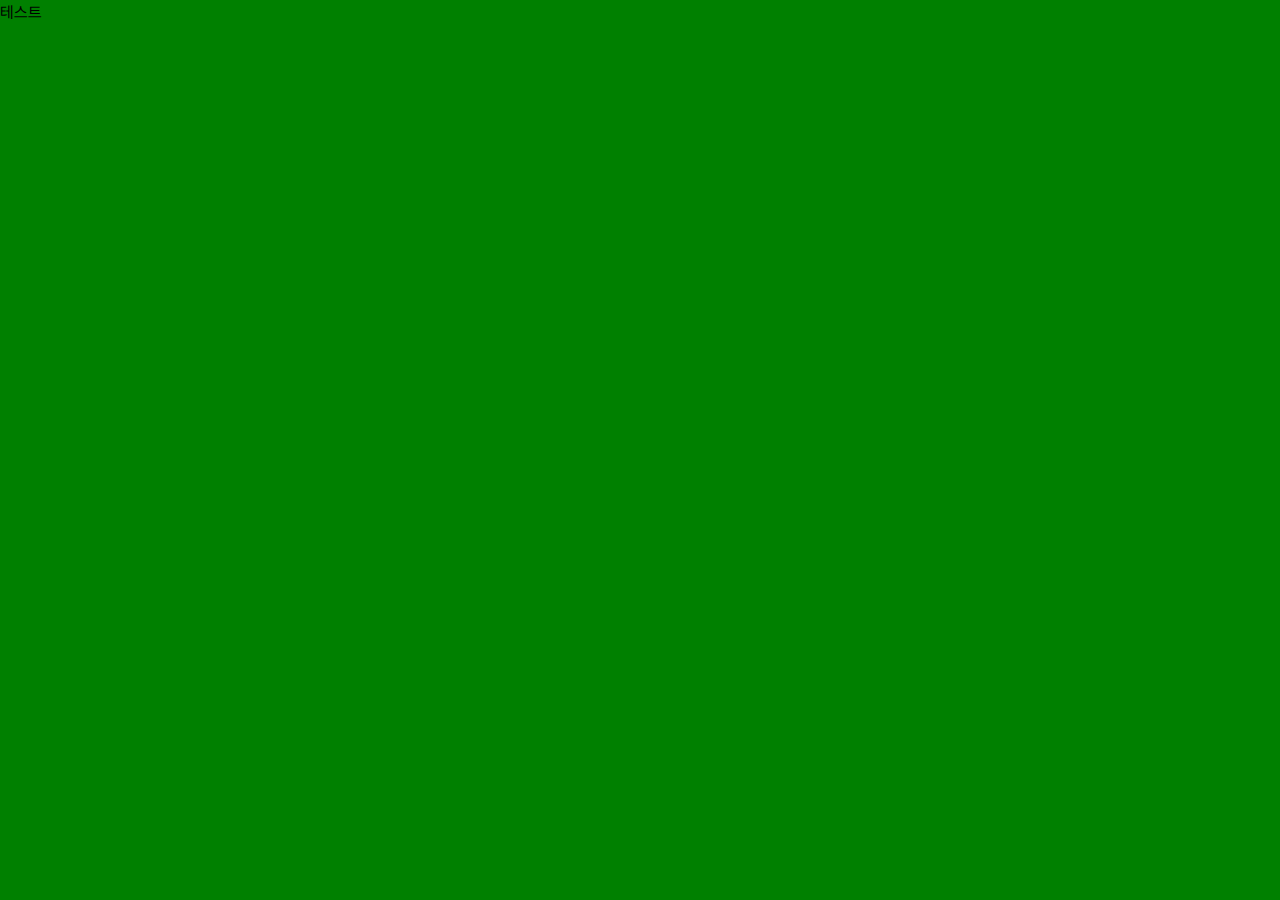
==== commit ddba9045: "자바스크립트 분리 및 인덱스파일에 연결" ====
--- a/index.html
+++ b/index.html
@@ -3,450 +3,14 @@
   <head>
     <meta charset="UTF-8" />
     <meta name="viewport" content="width=device-width, initial-scale=1.0" />
-    <title>Game Nest</title>
+    <title>Document</title>
+    <link rel="stylesheet" href="./js/content1.js" />
     <link rel="stylesheet" href="./css/layout.css" />
-    <script>
-      // 게임 보드 메인으로 이동
-      function showGameBoard() {
-        document.querySelector("#index-game-container").style.transition =
-          "all 2s";
-        document.querySelector("#index-game-container").style.transform =
-          "translateX(0px)";
-      }
-
-      // 게임 보드 화면 우측으로 숨김
-      function hideGameBoard() {
-        document.querySelector("#index-game-container").style.transform =
-          "translateX(2000px)";
-      }
-
-      // 메뉴 클릭 시 target값 html 게임판에 로딩
-      async function importPage(target) {
-        const html = await fetch(`./${target}.html`);
-        const htmlText = await html.text();
-        document.querySelector("#index-game-zone").innerHTML = htmlText;
-        showGameBoard();
-      }
-
-      // body 태그 로드 후 동작
-      window.onload = function () {
-        // 페이지 로고 클릭시 보드 숨김
-        document
-          .querySelector("#index-icon-a")
-          .addEventListener("click", function () {
-            hideGameBoard();
-          });
-
-        // 좌측 메뉴 클릭 시 보드 세팅
-        document
-          .querySelectorAll(".index-nav-item-a")
-          .forEach((element, index, array) => {
-            element.addEventListener("click", function () {
-              importPage(element.dataset.content);
-            });
-          });
-
-        // 게임 클릭 시 보드 세팅
-        document
-          .querySelectorAll(".index-game-item")
-          .forEach((element, index, array) => {
-            element.addEventListener("click", function () {
-              importPage(element.dataset.content);
-            });
-          });
-      };
-    </script>
   </head>
 
-  <body class="index-body">
-    <header class="index-header" id="index-header">
-      <div class="index-header-left">
-        <button class="index-menu-toggle-btn">
-          <svg
-            viewBox="0 0 24 24"
-            focusable="false"
-            aria-hidden="true"
-            class="css-6qu7l6"
-          >
-            <path
-              xmlns="http://www.w3.org/2000/svg"
-              fill-rule="evenodd"
-              clip-rule="evenodd"
-              d="M19 4C19.5523 4 20 3.55229 20 3C20 2.44772 19.5523 2 19 2L3 2C2.44772 2 2 2.44772 2 3C2 3.55228 2.44772 4 3 4L19 4ZM20.47 7.95628L15.3568 11.152C14.7301 11.5437 14.7301 12.4564 15.3568 12.848L20.47 16.0438C21.136 16.4601 22 15.9812 22 15.1958V8.80427C22 8.01884 21.136 7.54 20.47 7.95628ZM11 13C11.5523 13 12 12.5523 12 12C12 11.4477 11.5523 11 11 11L3 11C2.44771 11 2 11.4477 2 12C2 12.5523 2.44771 13 3 13L11 13ZM20 21C20 21.5523 19.5523 22 19 22L3 22C2.44771 22 2 21.5523 2 21C2 20.4477 2.44771 20 3 20L19 20C19.5523 20 20 20.4477 20 21Z"
-            ></path>
-          </svg>
-        </button>
-        <a id="index-icon-a">
-          <div class="index-icons">
-            <div class="index-icon">
-              <svg
-                version="1.1"
-                id="Layer_1"
-                xmlns="http://www.w3.org/2000/svg"
-                xmlns:xlink="http://www.w3.org/1999/xlink"
-                width="59.5px"
-                height="66.5px"
-                viewBox="0 0 59.5 66.5"
-                enable-background="new 0 0 59.5 66.5"
-                xml:space="preserve"
-                style="position: absolute; left: 15px; width: 21px; top: 0px"
-              >
-                <g>
-                  <g>
-                    <path
-                      fill="#5A7D27"
-                      d="M35.3,17.3c-1.8-0.6-1.7-2.5-1.7-2.5c0-2.3,1-3.8,1.5-4.4c0.1-0.1,0.2-0.2,0.2-0.3l0,0l0,0    c0.4-0.4,0.9-1,1-1.5c0-0.2,0-0.7,0-0.9c-0.2,0.1-0.5,0.2-0.7,0.3c-0.1,0-0.1-0.1,0-0.2c0.2-0.1,0.5-0.2,0.7-0.3    c-0.7-1.6-1.3-2.2-3.2-3c-0.2-0.1-0.6-0.2-0.8-0.1c-0.7,0.1-1.4,0.8-1.9,1.3l0,0c0,0-0.1,0.1-0.2,0.2S30,6.1,29.9,6.3    c-0.7,1-1.9,3.6-1.9,8.6c0,1.7-0.8,2.3-2.3,2.6c-1.5,0.3-2.1,1.7-2.1,1.7s2.4,1.4,6.9,1.4c4.4,0,6.6-0.9,6.6-0.9    S37.1,17.9,35.3,17.3z"
-                    ></path>
-                    <path
-                      opacity="0.3"
-                      fill="#5A7D27"
-                      enable-background="new    "
-                      d="M35.3,17.3c-1.5-0.5-1.7-2-1.7-2.4c-0.2,0.7-0.3,1.6-0.7,2.1    c-0.2,0.3-0.5,0.4-0.8,0.3c-0.6-0.2-1-0.6-1.2-1.1c-1.1,0.9-1.8,2-3.5,1.9c-0.7-0.1-1.3-0.2-1.8-0.6c-1.3,0.4-1.9,1.7-1.9,1.7    s2.4,1.4,6.9,1.4c4.4,0,6.6-0.9,6.6-0.9S37.1,17.9,35.3,17.3z"
-                    ></path>
-                    <path
-                      fill="#ED8F2B"
-                      d="M32.6,40.1C32.6,51.7,26,61,17.8,61S3,51.6,3,40.1c0-11.6,7.3-21.9,15.5-21.9c4.2,0,8.1,0.6,10.8,4.5    C32,26.5,32.6,34.4,32.6,40.1z"
-                    ></path>
-                    <path
-                      opacity="0.3"
-                      fill="#F06B0C"
-                      enable-background="new    "
-                      d="M26.7,54c-2.4,0.9-5.7-0.8-6.7-3c-0.7-1.6-1-3.3-1-5.1    c0-0.3,0-0.6,0-0.9c-0.9-0.9-1.5-2.1-1.8-3.4c-0.2-1.1-0.3-2.1-0.3-3.2c-0.5,2.4-1.4,4.8-2.7,6.8c-2.8,4.1-7.7,4.3-10.5,1.1    c1.8,8.6,7.5,14.8,14.1,14.8c5.5,0,10.2-4.2,12.8-10.4C29.8,52.1,28.5,53.3,26.7,54z"
-                    ></path>
-                    <path
-                      fill="#ED8F2B"
-                      d="M27.1,40.1c0,11.6,6.6,20.9,14.8,20.9s14.8-9.4,14.8-20.9c0-11.6-7.3-21.9-15.5-21.9    c-4.2,0-8.1,0.6-10.8,4.5C27.8,26.5,27.1,34.4,27.1,40.1z"
-                    ></path>
-                    <path
-                      opacity="0.3"
-                      fill="#F06B0C"
-                      enable-background="new    "
-                      d="M50.8,48.9c-3.9,1.8-7.7-0.2-8.6-3.9    c-0.9,4.5-2.8,8.9-5.7,12.6c-0.4,0.5-0.8,0.8-1.3,1.1c2,1.4,4.3,2.3,6.7,2.3c7.9,0,14.3-8.7,14.7-19.6    C55.6,44.4,53.9,47.6,50.8,48.9z"
-                    ></path>
-                    <path
-                      fill="#F3A525"
-                      d="M43,39.1c0,10.4-1.5,23.8-13.1,23.8S16.8,49.5,16.8,39.1c0-6.2,1.1-12.5,4.2-16.5c0.5-0.7,1.1-1.3,1.7-1.8    c4.2-2.6,10.3-2.6,14.4,0c0.6,0.5,1.2,1.1,1.7,1.8C41.8,26.6,43,32.8,43,39.1z"
-                    ></path>
-                    <path
-                      opacity="0.3"
-                      fill="#FF8619"
-                      enable-background="new    "
-                      d="M42.3,31.4c-0.1,4.6-1.3,9.1-3,13.4s-4.8,9.7-10.4,9.3    c-5.7-0.5-9.7-4.3-11.9-9.2c0.7,8.9,3.4,17.9,12.9,17.9C41.5,62.8,43,49.4,43,39C43,36.5,42.7,33.8,42.3,31.4z"
-                    ></path>
-                    <path
-                      fill="#6E2907"
-                      d="M49.3,38c0,0,0-0.1,0-0.2c0-0.4-0.3-0.7-0.7-0.7c-0.3,0-0.5,0.1-0.6,0.4l0,0c0,0-3.6,4.6-4.2,5.3l0,0    c-0.1,0.2-0.3,0.3-0.6,0.3c-0.2,0-0.4-0.1-0.6-0.3l0,0l-2.8-3.6l0,0c-0.1-0.3-0.4-0.5-0.7-0.5c-0.2,0-0.5,0.1-0.6,0.3l0,0    c0,0-2.4,3.2-2.9,3.8l-0.1,0.1c-0.1,0.1-0.3,0.2-0.5,0.2c-0.1,0-0.2,0-0.3-0.1h-0.1l0,0c-0.1,0-0.1-0.1-0.1-0.1    c-0.7-0.6-3.3-3-3.7-3.3l0,0l-0.1-0.1l0,0l-0.1-0.1l0,0c-0.1,0-0.2-0.1-0.3-0.1l0,0c-0.1,0-0.1,0-0.1,0s0,0-0.1,0l0,0    c-0.1,0-0.2,0-0.3,0.1l0,0c-0.1,0-0.1,0.1-0.2,0.2l0,0c-0.3,0.2-3,2.7-3.7,3.3c0,0.1-0.1,0.1-0.1,0.1l0,0c0,0,0,0-0.1,0    s-0.2,0.1-0.3,0.1c-0.2,0-0.4-0.1-0.5-0.2l-0.1-0.1c-0.5-0.6-2.9-3.8-2.9-3.8l0,0c-0.1-0.2-0.3-0.3-0.6-0.3s-0.6,0.2-0.7,0.5l0,0    l-2.8,3.6l0,0c-0.1,0.2-0.3,0.3-0.6,0.3c-0.2,0-0.4-0.1-0.6-0.3l0,0c-0.6-0.6-4.2-5.3-4.2-5.3l0,0c-0.1-0.2-0.3-0.4-0.6-0.4    c-0.4,0-0.7,0.3-0.7,0.7c0,0.1,0,0.1,0,0.2l0,0l4.1,14.8l0,0c0,0.1,0,0.3,0.1,0.4l0,0l0,0c0.1,0.2,0.3,0.3,0.6,0.3    c0.4,0,0.7-0.3,0.7-0.7l3.2-5c0,0,0.2-0.7,0.8-0.5l0,0l0,0l0,0h0.2c0.5,0.2,2.9,7.8,2.9,7.8l0,0c0.1,0.3,0.4,0.5,0.7,0.5    c0.4,0,0.6-0.3,0.7-0.6l0,0c0,0,4.3-5.7,4.4-5.7c0.1-0.1,0.3-0.3,0.6-0.3s0.5,0.1,0.6,0.3c0.1,0.1,4.4,5.7,4.4,5.7l0,0    c0.1,0.3,0.3,0.6,0.7,0.6c0.3,0,0.6-0.2,0.7-0.5l0,0c0,0,2.6-7.6,3.1-7.8l0,0l0,0l0,0l0,0c0.6-0.1,0.8,0.5,0.8,0.5l3.2,5    c0,0.4,0.3,0.7,0.7,0.7c0.3,0,0.5-0.1,0.6-0.3l0,0l0,0C45,53.1,45,53,45,52.8l0,0L49.3,38L49.3,38z"
-                    ></path>
-                    <path
-                      opacity="0.3"
-                      fill="#6E2907"
-                      enable-background="new    "
-                      d="M15.9,49.1c0-2.1,0.5-4.2,1.4-6h-0.1c-0.2,0-0.4-0.1-0.6-0.3    l0,0c-0.6-0.6-4.2-5.3-4.2-5.3l0,0c-0.1-0.2-0.3-0.4-0.6-0.4c-0.4,0-0.7,0.3-0.7,0.7c0,0.1,0,0.1,0,0.2l0,0l4.1,14.8l0,0    c0,0.1,0,0.3,0.1,0.4l0,0l0,0c0.1,0.2,0.3,0.3,0.6,0.3s0.5-0.2,0.6-0.4C16.2,51.9,15.9,50.5,15.9,49.1z"
-                    ></path>
-                    <path
-                      opacity="0.3"
-                      fill="#6E2907"
-                      enable-background="new    "
-                      d="M49.3,38c0,0,0-0.1,0-0.2c0-0.4-0.3-0.7-0.7-0.7    c-0.3,0-0.5,0.1-0.6,0.4l0,0c0,0-3.6,4.6-4.2,5.3l0,0c-0.1,0.2-0.3,0.3-0.6,0.3c-0.1,0-0.3,0-0.4-0.1c0.9,1.9,1.4,3.9,1.4,6.1    c0,1.3-0.2,2.5-0.5,3.7l0,0c0,0.4,0.3,0.7,0.7,0.7c0.3,0,0.5-0.1,0.6-0.3l0,0l0,0c0.1-0.1,0.1-0.2,0.1-0.4l0,0L49.3,38L49.3,38z"
-                    ></path>
-                    <path
-                      fill="#6E2907"
-                      d="M24.9,34.1c-0.4-0.6-0.9-1.3-1.5-2.1c-1,0.9-1.7,2.1-2.1,3.4c-0.1,0.2-0.2,0.3-0.4,0.3l0,0    c-0.2,0-0.4-0.1-0.4-0.3c-0.4-1.2-0.5-2.4-0.4-3.7c0.1-0.6,0.2-1.2,0.4-1.7c0.2-0.4,0.4-0.7,0.6-1.1c-1-1.2-1.8-2.2-2-2.6    c-0.1-0.3-0.4-0.5-0.7-0.5s-0.5,0.1-0.6,0.4c-0.9,1-2.5,6.1-2.5,8.8c0,0.8,0.6,1.4,1.4,1.4c0.1,0,0.2,0,0.2,0c5.9,0,7.8-1,7.8-1    l0,0c0.3-0.1,0.6-0.4,0.6-0.7C25.2,34.5,25.1,34.3,24.9,34.1z"
-                    ></path>
-                    <path
-                      fill="#6E2907"
-                      d="M34.1,34.1c0.4-0.6,0.9-1.3,1.5-2.1c1,0.9,1.7,2.1,2.1,3.4c0.1,0.2,0.2,0.3,0.4,0.3l0,0    c0.2,0,0.4-0.1,0.4-0.3c0.4-1.2,0.5-2.4,0.4-3.7c-0.1-0.6-0.2-1.2-0.4-1.7c-0.2-0.4-0.4-0.7-0.6-1.1c1-1.2,1.8-2.2,2-2.6    c0.1-0.3,0.4-0.5,0.7-0.5c0.3,0,0.5,0.1,0.6,0.4c0.9,1,2.5,6.1,2.5,8.8c0,0.8-0.6,1.4-1.4,1.4c-0.1,0-0.2,0-0.2,0    c-5.9,0-7.8-1-7.8-1l0,0c-0.3-0.1-0.6-0.4-0.6-0.7C33.8,34.5,33.9,34.3,34.1,34.1z"
-                    ></path>
-                    <path
-                      opacity="0.3"
-                      fill="#6E2907"
-                      enable-background="new    "
-                      d="M18,33.5c0-2.2,0.7-4.3,1.8-6.1c-0.4-0.5-0.7-0.9-0.8-1    c-0.1-0.3-0.4-0.5-0.7-0.5s-0.5,0.1-0.6,0.4c-0.9,1-2.5,6.1-2.5,8.8c0,0.8,0.6,1.4,1.4,1.4c0.1,0,0.2,0,0.2,0c0.6,0,1.1,0,1.6,0    C18.2,35.5,18,34.5,18,33.5z"
-                    ></path>
-                    <path
-                      opacity="0.3"
-                      fill="#6E2907"
-                      enable-background="new    "
-                      d="M41.3,26.2c-0.1-0.2-0.4-0.4-0.6-0.4c-0.3,0-0.6,0.2-0.7,0.5    c-0.1,0.2-0.5,0.6-0.9,1.1c1.1,1.8,1.8,3.8,1.8,6c0,1-0.1,2-0.4,3c0.5,0,1.1,0,1.7,0c0.1,0,0.2,0,0.2,0c0.8,0,1.4-0.6,1.4-1.4    C43.8,32.3,42.2,27.2,41.3,26.2z"
-                    ></path>
-                  </g>
-                  <path
-                    fill="#7D9C54"
-                    d="M34.2,8c0.1,0.1,0.2,0.2,0.2,0.3c0.1,0.3,0,0.6,0.1,0.8v0.1V9.1L34.6,9c0.1-0.2,0.3-0.3,0.4-0.4   s0.2,0,0.2,0C35.4,8.9,36,9.4,36.4,9l0,0c0-0.2,0-0.8-0.1-1.1c-0.8-1.8-1.4-2.4-3.4-3.2c-0.2-0.1-0.7-0.2-0.8-0.2   c-0.1,0-0.1,0-0.2,0c-0.2,0.4,0.2,1.3,0.3,1.5C32.7,6.9,33.4,7.5,34.2,8z"
-                  ></path>
-                  <path
-                    opacity="0.3"
-                    fill="#7D9C54"
-                    enable-background="new    "
-                    d="M36.4,7.8c-0.1-0.2-0.2-0.4-0.2-0.5c0,0.2-0.1,0.3-0.3,0.5   c-0.4,0.5-1-0.1-1.5-0.3c-0.8-0.4-1.5-0.7-2.1-1.3C32.7,7,33.4,7.6,34.2,8c0.1,0.1,0.2,0.2,0.2,0.3c0.1,0.3,0,0.6,0.1,0.8v0.1V9.1   L34.6,9c0.1-0.2,0.3-0.3,0.4-0.4s0.2,0,0.2,0C35.4,8.9,36,9.4,36.4,9l0,0C36.5,8.7,36.5,8.1,36.4,7.8z"
-                  ></path>
-                </g>
-                <g id="XMLID_53_"></g>
-                <g id="XMLID_54_"></g>
-                <g id="XMLID_55_"></g>
-                <g id="XMLID_56_"></g>
-                <g id="XMLID_57_"></g>
-                <g id="XMLID_58_"></g>
-                <g id="XMLID_59_"></g>
-                <g id="XMLID_60_"></g>
-                <g id="XMLID_61_"></g>
-                <g id="XMLID_62_"></g>
-                <g id="XMLID_63_"></g>
-                <g id="XMLID_64_"></g>
-                <g id="XMLID_65_"></g>
-                <g id="XMLID_66_"></g>
-                <g id="XMLID_67_"></g>
-              </svg>
-              <svg
-                viewBox="0 0 62 70"
-                xmlns="http://www.w3.org/2000/svg"
-                xmlns:xlink="http://www.w3.org/1999/xlink"
-                style=""
-              >
-                <title>로고 CrazyGames.com</title>
-                <defs></defs>
-                <defs>
-                  <path
-                    id="ziggyPath"
-                    d="M.0048.1308h18.9714v15.7638H.0048z"
-                  ></path>
-                </defs>
-                <g fill="none" fill-rule="evenodd">
-                  <path
-                    d="M15.7344 15.0195C18.9941 12.3113 23.9963 11 31 11C38.0037 11 43.0059 12.3218 46.266 15.0195C50.1173 18.2116 52 23.7677 52 32.0002C52 49.4319 43.6085 53 31 53C18.3915 53 10 49.4319 10 32.0002C10 23.7785 11.8722 18.2116 15.7344 15.0195Z"
-                    fill="white"
-                  ></path>
-                  <path
-                    fill-rule="evenodd"
-                    clip-rule="evenodd"
-                    d="M44.627 7.13337C44.627 7.13337 52.9646 -2.4781 55.644 0.612441C60.2225 5.90326 58.813 21.8557 58.813 21.8557"
-                    fill="#6842FF"
-                  ></path>
-                  <path
-                    fill-rule="evenodd"
-                    clip-rule="evenodd"
-                    d="M16.5255 7.13337C16.5255 7.13337 8.18781 -2.4781 5.5085 0.612441C0.929965 5.90326 2.33944 21.8557 2.33944 21.8557"
-                    fill="#6842FF"
-                  ></path>
-                  <path
-                    fill-rule="evenodd"
-                    clip-rule="evenodd"
-                    d="M25.9261 62.3626C18.976 61.7696 13.5263 59.7776 9.34705 56.3311C3.14925 51.1998 0 42.9987 0 31.9271C0 20.9156 3.13918 12.7341 9.33731 7.59338C14.4257 3.37247 21.3741 1.31256 30.5711 1.31256C39.7684 1.31256 46.7064 3.36273 51.8052 7.59338C58.0033 12.7341 61.1422 20.9254 61.1422 31.9271C61.1422 36.0107 60.7138 39.7038 59.862 42.9958C59.4452 45.0421 58.8574 47.0566 58.0753 48.9979C55.9358 54.3687 52.3367 59.1897 47.7585 62.7702C45.4491 64.5305 42.8997 65.9806 40.2305 67.0908C37.5515 68.201 34.7621 69.0009 31.923 69.4311C29.0839 69.8811 26.2146 70.0413 23.3654 69.9913L21.2359 69.871C20.8761 69.8512 20.5263 69.8214 20.1762 69.7814L19.1169 69.6612C18.1261 69.5775 17.1502 69.4159 16.1752 69.2544C15.753 69.1844 15.3309 69.1145 14.9079 69.051C14.628 69.011 14.438 68.741 14.488 68.4609C14.5078 68.3112 14.6078 68.1809 14.7179 68.101L15.0979 67.9008C16.1893 67.2272 17.2258 66.7044 18.2317 66.1969C18.6446 65.9887 19.0523 65.783 19.4566 65.5706L23.4054 63.6201C23.9635 63.3298 24.5136 63.0594 25.0522 62.7947C25.3471 62.6498 25.6386 62.5065 25.9261 62.3626ZM16.3854 16.1245C19.4144 13.6042 24.0628 12.3838 30.5711 12.3838C37.0794 12.3838 41.7277 13.6139 44.7572 16.1245C48.3361 19.0952 50.0856 24.2658 50.0856 31.9271C50.0856 48.1495 42.2876 51.4701 30.5711 51.4701C18.8545 51.4701 11.0566 48.1495 11.0566 31.9271C11.0566 24.2758 12.7964 19.0952 16.3854 16.1245Z"
-                    fill="#6842FF"
-                  ></path>
-                  <path
-                    fill-rule="evenodd"
-                    clip-rule="evenodd"
-                    d="M42.7773 60.9916C39.2384 62.0319 35.1899 62.5518 30.561 62.5518C28.9414 62.5518 27.4121 62.4816 25.9425 62.3617C25.1225 62.7721 24.2729 63.172 23.4032 63.6422L20.8538 64.9025C22.1035 64.9824 23.3834 65.0321 24.7328 65.0321C32.1507 65.0321 38.0887 63.702 42.7773 60.9916Z"
-                    fill="#3E2899"
-                  ></path>
-                  <path
-                    d="M19.4248 35.8107C19.4248 38.0537 21.2589 39.8882 23.5005 39.8882C25.7421 39.8882 27.5762 38.0537 27.5762 35.8107V31.0121C27.465 31.0236 27.3522 31.0295 27.238 31.0295C25.4401 31.0295 23.9827 29.5714 23.9827 27.7731C23.9827 26.3125 24.9437 25.0765 26.2677 24.6634C25.5396 23.9875 24.5661 23.5728 23.5005 23.5728C21.2589 23.5728 19.4248 25.4077 19.4248 27.6503V35.8107Z"
-                    fill="#6842FF"
-                  ></path>
-                  <path
-                    d="M32.8452 35.8107C32.8452 38.0537 34.6793 39.8882 36.9209 39.8882C39.1625 39.8882 40.9966 38.0537 40.9966 35.8107V30.7009C40.8384 30.7245 40.6765 30.7367 40.5118 30.7367C38.7136 30.7367 37.2561 29.2786 37.2561 27.4803C37.2561 26.0726 38.1489 24.8735 39.399 24.4187C38.7111 23.8888 37.8511 23.5728 36.9209 23.5728C34.6793 23.5728 32.8452 25.4077 32.8452 27.6503V35.8107Z"
-                    fill="#6842FF"
-                  ></path>
-                </g>
-              </svg>
-            </div>
-            <div class="index-logo">
-              <svg
-                viewBox="0 0 55 28"
-                xmlns="http://www.w3.org/2000/svg"
-                xmlns:xlink="http://www.w3.org/1999/xlink"
-              >
-                <defs></defs>
-                <defs>
-                  <path
-                    id="logoPath"
-                    d="M.1532.0123h7.747v9.6358H.1532z"
-                  ></path>
-                </defs>
-                <g fill="none" fill-rule="evenodd">
-                  <path
-                    fill="#FFF"
-                    d="M3.4204 4.9798c0 .5003.165.8886.4943 1.1648.3292.2768.6792.4147 1.05.4147.3705 0 .7173-.1088 1.0414-.3266.3234-.2175.5851-.3264.7851-.3264.3532 0 .7826.3119 1.2882.9353.2708.3415.406.6473.406.9177 0 .4473-.3237.8648-.9707 1.253-.6705.4707-1.4941.706-2.4704.706-1.0943 0-2.1473-.394-3.1589-1.1823-.4825-.3767-.8768-.8797-1.1826-1.5092-.306-.6292-.4587-1.3235-.4587-2.0823 0-.7588.1528-1.447.4587-2.0648.3058-.6175.7-1.1145 1.1826-1.4913C2.8614.612 3.9028.2237 5.0088.2237c.4468 0 .8824.0619 1.306.1853.4234.1236.7352.2442.9356.3619l.2821.1764c.2117.1413.3764.253.4943.3353.3058.2354.4586.5028.4586.803 0 .3-.1235.6382-.3703 1.0146-.424.6472-.8296.9707-1.218.9707-.2235 0-.541-.1292-.9527-.3882-.212-.2-.515-.3-.909-.3-.3945 0-.7618.1411-1.1032.4235-.3413.2823-.5118.6736-.5118 1.1736M15.9503.4355c.2236.0704.4087.1915.5562.3617.1468.1709.2204.4443.2204.8207s-.1117.7883-.3351 1.2354c-.2236.447-.547.6704-.9705.6704a1.3814 1.3814 0 01-.6092-.1408c-.194-.0943-.45-.1413-.7677-.1413-.3174 0-.6149.1119-.891.3351-.2767.2238-.4148.4941-.4148.8118v3.7063c0 .2706-.0089.4734-.0264.6088-.0178.1355-.0738.291-.1678.4674-.1766.306-.6352.459-1.3765.459-.5647 0-.9707-.0998-1.2177-.3-.1881-.1645-.2945-.4175-.3179-.7588V1.865c0-.2704.0092-.4734.0266-.6087.0179-.1351.0679-.2852.15-.4502.1647-.3175.6235-.4765 1.3769-.4765.7056 0 1.147.1354 1.3233.406.1293.1883.194.3824.194.5822.0591-.0822.1439-.1822.2562-.2998.1115-.1175.3498-.2764.7145-.4766.3645-.1998.6851-.3.9617-.3.2766 0 .5088.015.6975.0442.188.0296.3939.0794.6173.15M19.9918 4.9887c0 .3882.1528.7384.459 1.0499.3055.312.6764.4675 1.1115.4675.4351 0 .797-.1586 1.0856-.4764.2883-.3175.432-.6675.432-1.0499 0-.3823-.1382-.7383-.4146-1.0679-.2766-.329-.647-.494-1.1117-.494-.465 0-.8413.165-1.1294.494-.2883.3296-.4324.6885-.4324 1.0768m3.2119-3.671c.0706-.6585.5351-.9881 1.394-.9881.459 0 .8.0351 1.0235.106.2235.0704.3794.194.468.3704.088.1766.141.3328.1588.4677.0175.1353.0262.3383.0262.609v6.1768c0 .2705-.0087.4735-.0262.6086-.0178.1355-.068.2913-.1504.4677-.1646.3061-.5672.459-1.2085.459-.6413 0-1.071-.0797-1.2884-.2382-.2177-.159-.3443-.391-.3794-.6972-.4355.6238-1.1621.9353-2.1795.9353-1.0177 0-1.9622-.4647-2.8324-1.3941-.871-.9294-1.306-2.009-1.306-3.2384 0-1.2293.4383-2.306 1.3147-3.2296.8766-.9234 1.8382-1.3855 2.8857-1.3855.3998 0 .7645.0708 1.094.2119.329.1412.5588.2736.6884.3972.129.1234.235.244.3175.3615M32.3273 6.524h3.0178c.4704 0 .809.059 1.0147.1764.2056.1177.3445.2885.4147.512.071.2235.106.5176.106.8823s-.035.659-.106.8822c-.0702.2236-.1938.3796-.3704.4679-.1766.088-.3326.141-.468.1587-.135.0175-.338.0264-.6085.0264h-6.371c-.412 0-.7708-.1528-1.0764-.4588-.3061-.3055-.4587-.6706-.4587-1.094 0-.4239.1526-.7854.4587-1.0856.3056-.2998.7765-.7322 1.4116-1.2971a306.9736 306.9736 0 011.7297-1.5263c.5177-.4528.7998-.703.847-.7502h-2.4884c-.6703 0-1.0939-.1115-1.2705-.3353-.2004-.2586-.3-.6-.3-1.0235 0-.4236.0294-.7383.0885-.9441.0587-.2058.129-.359.2115-.459.0824-.0998.1998-.1791.3526-.238.2-.0588.5062-.0885.918-.0885h5.7357c.4117 0 .7705.1474 1.0764.4414.3058.2941.4588.6618.4588 1.1029 0 .441-.1766.8324-.5296 1.1736-.3526.3413-1.6177 1.5-3.7942 3.4766M42.1573 9.5947c-1.1885 0-2.1737-.4502-2.9559-1.35-.7826-.9001-1.1738-1.997-1.1738-3.2915V1.865c0-.2824.0089-.4882.0263-.6175.0179-.1296.0679-.2824.15-.459.165-.3175.6237-.4764 1.3771-.4764.8229 0 1.3056.2236 1.4469.6705.0702.1883.106.4883.106.9V4.971c0 .4825.1379.859.4149 1.1296.276.2708.6462.4058 1.1115.4058.4647 0 .8407-.1411 1.1296-.4235.2877-.2823.432-.653.432-1.112V1.8474c0-.2704.0091-.4734.0266-.6088.0178-.135.0734-.2912.1678-.4676.1526-.306.6058-.4588 1.3586-.4588.7414 0 1.1943.159 1.359.4764.0822.1766.1322.3326.15.4677.0179.1353.0266.3383.0266.6088v6.2473c0 .176-.0041.3234-.0123.4423-.0037.056.0123 2.7697-.0143 3.1584-.0093.1362-.0734.2854-.1678.4499-.1764.3061-.6294.4591-1.3584.4591-.718 0-1.1592-.1415-1.3239-.4238-.0944-.16-.1508-.3465-.1696-.5594-.0046-.0531-.007-3.1172-.007-3.1735-.0468.0823-.153.2-.3175.353-.165.153-.3236.2821-.4764.3883-.4004.259-.8355.388-1.306.388M3.2617 17.8497c0 .3824.15.7265.4503 1.0324.2998.306.664.459 1.094.459.4292 0 .7852-.1562 1.0674-.4679.2827-.3115.424-.6528.424-1.0235 0-.3706-.1357-.7174-.4062-1.0413-.2706-.3234-.6351-.4853-1.0943-.4853-.4585 0-.8294.1587-1.1115.4764-.2822.318-.4237.668-.4237 1.0502zm3.1413 3.609c-.4473.5883-1.159.8823-2.1353.8823-.9768 0-1.8915-.45-2.7445-1.35-.853-.9-1.279-1.95-1.279-3.1502 0-1.2.4291-2.2527 1.288-3.1589.8587-.9058 1.8-1.3588 2.8236-1.3588.3999 0 .7646.0737 1.0941.2207.3294.147.5562.2823.6796.4058.1234.1234.2203.2383.2913.344.0353-.3292.1556-.5794.3617-.7498.2056-.1707.5382-.256.9971-.256.459 0 .794.0353 1.0058.1058.2117.0706.3617.1915.45.3617.0883.1708.1413.3207.1592.45.0174.1298.0262.3296.0262.6v7.3064c0 1.3528-.4705 2.4443-1.4118 3.2737-.9411.8294-2.0003 1.2441-3.1768 1.2441-.8938 0-1.747-.2178-2.5586-.653-.812-.4353-1.2177-.8296-1.2177-1.1824 0-.4587.1764-.8645.5296-1.2177.223-.2472.3968-.4177.5204-.5117.1234-.0943.2673-.1413.4324-.1413.1645 0 .3353.0706.512.2117.5644.4352 1.1758.653 1.835.653.447 0 .8115-.1764 1.0942-.5292.2822-.3532.4235-.7766.4235-1.2709v-.5294zM13.656 17.9821c0 .3883.1528.7385.4592 1.05.3056.3118.6762.4675 1.1117.4675.4352 0 .7971-.1585 1.0852-.4764.2883-.3177.4324-.6675.4324-1.05 0-.3822-.1385-.7384-.4145-1.0677-.2766-.3292-.6475-.4941-1.1118-.4941-.4653 0-.8417.1649-1.1294.494-.2887.3294-.4328.6886-.4328 1.0767m3.2121-3.6708c.0704-.6586.5353-.9882 1.3943-.9882.4586 0 .7998.0352 1.0235.1058.2234.0706.3794.194.4677.3707.0882.1766.1408.3325.1587.4674.0178.1356.0266.3385.0266.609v6.1769c0 .2706-.0088.4736-.0266.6087-.0179.1354-.0679.2913-.15.4677-.1647.306-.5677.459-1.209.459-.6413 0-1.0705-.0798-1.2884-.2383-.2176-.159-.3438-.3911-.3793-.6971-.4352.6236-1.1618.9354-2.1795.9354s-1.9618-.465-2.8325-1.3943c-.8709-.9295-1.3056-2.009-1.3056-3.2385 0-1.2292.438-2.3057 1.3145-3.2295.8765-.9233 1.8384-1.3854 2.8855-1.3854.3998 0 .7645.0706 1.0941.2117.3292.1415.5588.2738.6883.3973.1294.1234.2352.2442.3177.3617M24.386 14.5583c.5526-.8351 1.2179-1.2528 1.9943-1.2528 1.2 0 2.094.5117 2.6825 1.5354.1291-.1766.2849-.3617.4674-.556.1826-.194.4735-.4062.8737-.6353.3998-.2294.8117-.3441 1.2354-.3441.941 0 1.7294.3617 2.3646 1.0852.6355.7236.9528 1.9209.9528 3.5914v3.0883c0 .271-.0087.4738-.0264.609-.0173.1352-.0734.291-.1675.4676-.153.3177-.606.4764-1.359.4764-.7413 0-1.194-.1647-1.3586-.494-.0825-.1765-.1325-.3326-.15-.4677-.0178-.1352-.0266-.3382-.0266-.609v-3.0884c0-1.0233-.3646-1.5352-1.0942-1.5352-.4122 0-.6912.1353-.8382.406-.1474.2706-.2204.6527-.2204 1.147v3.0883c0 .2823-.0092.4883-.0264.6176-.0179.1298-.074.2824-.1679.459-.1649.3177-.624.4764-1.3766.4764-.7411 0-1.1941-.1647-1.3588-.494-.0824-.1765-.1324-.3326-.15-.4677-.0175-.1352-.0266-.3382-.0266-.609v-3.0884c0-1.0233-.365-1.5352-1.0941-1.5352-.7058 0-1.059.5119-1.059 1.5352v3.1237c0 .2709-.0085.4737-.0264.609-.0175.1353-.0734.291-.1675.4675-.1766.3061-.6355.459-1.3768.459-.741 0-1.1943-.1588-1.3586-.4765-.0826-.1766-.1326-.3292-.15-.459-.0179-.1293-.0266-.3353-.0266-.6176v-6.212c0-.2705.0087-.4735.0266-.609.0174-.135.073-.285.1674-.4498.1764-.3177.5943-.4766 1.2529-.4766.659 0 1.0883.106 1.2885.3176.1997.212.3.518.3.9177M41.61 17.382c.447 0 .6708-.1881.6708-.565 0-.2702-.1034-.4878-.3092-.6527-.2055-.1647-.4998-.247-.882-.247-.3827 0-.7621.1559-1.1381.4676-.377.312-.565.6443-.565.997H41.61zm3.7237-.5207c0 .7237-.1796 1.2594-.5381 1.606-.3592.3473-.7562.5207-1.1914.5207H39.422c0 .3296.1939.606.582.8294.3883.2236.7764.3354 1.1647.3354.6826 0 1.218-.0707 1.606-.212l.1945-.0704c.282-.1294.5173-.194.706-.194.3762 0 .6996.2644.9705.794.1524.3177.2293.5885.2293.8118 0 1.0474-1.2528 1.5705-3.7589 1.5705-.8708 0-1.644-.15-2.3207-.4498-.6768-.3-1.203-.6973-1.5796-1.1914-.7412-.953-1.1116-2.0175-1.1116-3.1942 0-1.4824.4792-2.6674 1.4382-3.556.9587-.888 2.1556-1.3325 3.5912-1.3325 1.6352 0 2.8354.5768 3.6002 1.7295.4.6119.6 1.2796.6 2.003z"
-                  ></path>
-                  <g transform="translate(46.0631 13.1342)">
-                    <path
-                      fill="#FFF"
-                      d="M.4884 8.6597c-.2239-.141-.3352-.3645-.3352-.6706 0-.3058.223-.7705.6703-1.3941.1292-.2.3383-.3.6266-.3.2883 0 .6794.1442 1.1735.4325.4942.2883.941.4322 1.3413.4322.7177 0 1.0766-.1411 1.0766-.4235 0-.2234-.3946-.3883-1.1825-.4942-.7412-.106-1.4767-.3822-2.206-.8294-.3414-.212-.6237-.544-.8472-.9971-.2234-.4528-.3353-.9911-.3353-1.6148C.4705.942 1.7469.0123 4.3002.0123c.8354 0 1.6944.2002 2.5766.5998.4117.1887.6178.4239.6178.7062 0 .2824-.1297.6296-.3883 1.0413-.2591.4118-.5238.6175-.7943.6175-.1412 0-.4031-.0883-.7851-.2649-.3826-.1762-.7975-.2645-1.2443-.2645-.6945 0-1.0413.1296-1.0413.3883 0 .3528.4.5824 1.2.6882.7764.0825 1.5295.3061 2.259.6706.3411.165.6265.45.8559.856.2295.4056.344.915.344 1.5267 0 .6117-.1145 1.1322-.344 1.5616-.2294.4298-.5499.75-.9618.962-.7532.3646-1.6971.547-2.8323.547-1.1357 0-2.2269-.3294-3.2737-.9884"
-                    ></path>
-                  </g>
-                </g>
-              </svg>
-            </div>
-          </div>
-        </a>
-      </div>
-      <form class="index-header-middle">
-        <input class="index-header-input" placeholder="Search" />
-        <div class="index-header-input-right-box">
-          <svg
-            viewBox="0 0 24 24"
-            focusable="false"
-            aria-hidden="true"
-            class="css-6qu7l6"
-            style="width: 20px; height: 20px"
-          >
-            <path
-              fill-rule="evenodd"
-              clip-rule="evenodd"
-              d="M10.5 4C6.91015 4 4 6.91015 4 10.5C4 14.0899 6.91015 17 10.5 17C14.0899 17 17 14.0899 17 10.5C17 6.91015 14.0899 4 10.5 4ZM2 10.5C2 5.80558 5.80558 2 10.5 2C15.1944 2 19 5.80558 19 10.5C19 15.1944 15.1944 19 10.5 19C5.80558 19 2 15.1944 2 10.5Z"
-            ></path>
-            <path
-              fill-rule="evenodd"
-              clip-rule="evenodd"
-              d="M15.2929 15.2929C15.6834 14.9024 16.3166 14.9024 16.7071 15.2929L21.7071 20.2929C22.0976 20.6834 22.0976 21.3166 21.7071 21.7071C21.3166 22.0976 20.6834 22.0976 20.2929 21.7071L15.2929 16.7071C14.9024 16.3166 14.9024 15.6834 15.2929 15.2929Z"
-            ></path>
-          </svg>
-        </div>
-      </form>
-      <div class="index-header-right">
-        <div style="margin-right: 4px">
-          <div style="position: relative">
-            <button class="index-header-right-button">
-              <svg
-                viewBox="0 0 50 50"
-                focusable="false"
-                aria-hidden="true"
-                class="css-6qu7l6"
-                style="
-                  width: 22px;
-                  height: 22px;
-                  margin-top: -2px;
-                  margin-left: -1px;
-                "
-              >
-                <path
-                  fill-rule="evenodd"
-                  clip-rule="evenodd"
-                  d="M18.75 8.33794C15.2982 8.33794 12.5 11.1394 12.5 14.5951C12.5 18.0508 15.2982 20.8522 18.75 20.8522C22.2018 20.8522 25 18.0508 25 14.5951C25 11.1394 22.2018 8.33794 18.75 8.33794ZM8.33334 14.5951C8.33334 8.83554 12.997 4.1665 18.75 4.1665C21.0951 4.1665 23.2592 4.94232 25.0002 6.25157C26.7406 4.94337 28.9065 4.1665 31.25 4.1665C37.003 4.1665 41.6667 8.83554 41.6667 14.5951C41.6667 20.3546 37.003 25.0237 31.25 25.0237C28.9061 25.0237 26.7405 24.2467 25.0002 22.9386C23.2592 24.2479 21.0951 25.0237 18.75 25.0237C12.997 25.0237 8.33334 20.3546 8.33334 14.5951ZM27.7788 19.7996C28.772 20.4654 29.9646 20.8522 31.25 20.8522C34.7018 20.8522 37.5 18.0508 37.5 14.5951C37.5 11.1394 34.7018 8.33794 31.25 8.33794C29.9643 8.33794 28.7719 8.7249 27.7788 9.39063C28.6616 10.9223 29.1667 12.6996 29.1667 14.5951C29.1667 16.4905 28.6616 18.2679 27.7788 19.7996ZM18.75 31.2808C12.9774 31.2808 8.33334 35.8531 8.33334 41.6458V41.6617H29.1667V41.6458C29.1667 35.8531 24.5226 31.2808 18.75 31.2808ZM33.3333 41.6617H41.6667V41.6458C41.6667 35.8531 37.0226 31.2808 31.25 31.2808C30.5219 31.2808 29.8274 31.3336 29.169 31.4413C31.7433 34.0494 33.3333 37.637 33.3333 41.6458V41.6617ZM24.8722 28.4351C23.0091 27.5826 20.9345 27.1094 18.75 27.1094C10.7155 27.1094 4.16667 33.5101 4.16667 41.6458V43.7475C4.16667 44.8994 5.09941 45.8332 6.25001 45.8332H43.75C44.9006 45.8332 45.8333 44.8994 45.8333 43.7475V41.6458C45.8333 33.5101 39.2845 27.1094 31.25 27.1094C29.0467 27.1094 26.8651 27.4902 24.8722 28.4351Z"
-                ></path>
-              </svg>
-            </button>
-          </div>
-        </div>
-        <div style="margin-right: 4px">
-          <div style="position: relative">
-            <button class="index-header-right-button">
-              <svg
-                viewBox="0 0 24 24"
-                focusable="false"
-                aria-hidden="true"
-                class="css-6qu7l6"
-                style="
-                  width: 22px;
-                  height: 22px;
-                  margin-top: -2px;
-                  margin-left: -1px;
-                "
-              >
-                <path
-                  fill-rule="evenodd"
-                  clip-rule="evenodd"
-                  d="M9.77004 5.05398C9.9504 3.42976 11.3277 2.16669 13 2.16669C14.6724 2.16669 16.0497 3.42977 16.23 5.05398C18.8017 6.26645 20.5834 8.88233 20.5834 11.9167V15.3383C20.5834 15.6348 20.7011 15.919 20.9107 16.1286L22.4327 17.6507C22.7426 17.9605 22.8352 18.4265 22.6676 18.8313C22.4999 19.2361 22.1049 19.5 21.6667 19.5L17.3334 19.5C17.3334 21.8933 15.3933 23.8334 13 23.8334C10.6068 23.8334 8.6667 21.8933 8.6667 19.5L4.33336 19.5C3.8952 19.5 3.50017 19.2361 3.3325 18.8313C3.16482 18.4265 3.2575 17.9605 3.56733 17.6507L5.08934 16.1286C5.29894 15.919 5.4167 15.6348 5.4167 15.3383V11.9167C5.4167 8.88233 7.19836 6.26644 9.77004 5.05398ZM10.8334 19.5C10.8334 20.6966 11.8034 21.6667 13 21.6667C14.1966 21.6667 15.1667 20.6966 15.1667 19.5H10.8334ZM13 4.33335C12.4017 4.33335 11.9167 4.81838 11.9167 5.41669V5.78655C11.9167 6.24569 11.6273 6.65496 11.1944 6.80796C9.0891 7.55207 7.58336 9.55993 7.58336 11.9167V15.3383C7.58336 16.0634 7.34362 16.7637 6.90802 17.3334H19.092C18.6564 16.7637 18.4167 16.0634 18.4167 15.3383V11.9167C18.4167 9.55993 16.911 7.55207 14.8057 6.80796C14.3728 6.65496 14.0834 6.24569 14.0834 5.78655V5.41669C14.0834 4.81838 13.5983 4.33335 13 4.33335Z"
-                ></path>
-              </svg>
-            </button>
-          </div>
-        </div>
-        <div style="margin-right: 4px">
-          <div style="position: relative">
-            <button class="index-header-right-button">
-              <svg
-                viewBox="0 0 24 24"
-                focusable="false"
-                aria-hidden="true"
-                class="css-6qu7l6"
-                style="width: 22px; height: 22px"
-              >
-                <path
-                  fill-rule="evenodd"
-                  clip-rule="evenodd"
-                  d="M4.47368 6.78578C3.94666 7.79745 3.9392 9.02672 4.07146 9.70273C4.46989 11.7393 5.98381 14.0997 7.75719 15.9902C8.63197 16.9227 9.53387 17.7018 10.3315 18.2394C11.1783 18.8102 11.749 19 12 19C12.251 19 12.8217 18.8102 13.6685 18.2394C14.4661 17.7018 15.368 16.9227 16.2428 15.9902C18.0162 14.0997 19.5301 11.7393 19.9286 9.70273C20.0608 9.02672 20.0534 7.79745 19.5263 6.78578C19.2725 6.29849 18.9017 5.86627 18.3619 5.55002C17.82 5.23252 17.0529 5 15.96 5C14.7111 5 13.7204 5.56856 13.2125 6.32446C12.8891 6.80569 12.3638 6.94309 12 6.94309C11.6362 6.94309 11.1109 6.80569 10.7876 6.32446C10.2796 5.56856 9.28887 5 8.04003 5C6.94711 5 6.18001 5.23252 5.63809 5.55002C5.09831 5.86627 4.72752 6.29849 4.47368 6.78578ZM4.62707 3.82438C5.52816 3.29645 6.65797 3 8.04003 3C9.61785 3 11.0464 3.61724 12 4.64452C12.9536 3.61724 14.3822 3 15.96 3C17.342 3 18.4719 3.29645 19.3729 3.82438C20.2762 4.35357 20.8945 5.08322 21.3001 5.86176C22.0919 7.38172 22.0844 9.09982 21.8913 10.0867C21.3888 12.6555 19.5878 15.3476 17.7015 17.3585C16.7464 18.3766 15.7323 19.2603 14.7863 19.8979C13.8895 20.5023 12.8891 21 12 21C11.1109 21 10.1105 20.5023 9.21371 19.8979C8.26775 19.2603 7.25361 18.3766 6.29853 17.3585C4.41221 15.3476 2.61121 12.6555 2.10867 10.0867C1.91558 9.09982 1.90812 7.38172 2.69993 5.86176C3.1055 5.08322 3.72383 4.35357 4.62707 3.82438Z"
-                ></path>
-              </svg>
-            </button>
-          </div>
-        </div>
-        <div style="margin-right: 2px">
-          <div style="position: relative">
-            <button class="index-header-login-button">로그인</button>
-          </div>
-        </div>
-      </div>
-    </header>
-    <nav class="index-nav">
-      <div class="index-nav-container">
-        <a class="index-nav-item-a" data-content="content1">
-          <div class="index-nav-item-box">
-            <img
-              class="index-nav-item-img"
-              src="https://images.crazygames.com/icon/New.svg"
-              loading="lazy"
-              alt="New icon"
-            />
-            <div>content1</div>
-          </div>
-        </a>
-        <a class="index-nav-item-a" data-content="content2">
-          <div class="index-nav-item-box">
-            <img
-              class="index-nav-item-img"
-              src="	https://images.crazygames.com/icon/Trending.svg"
-              loading="lazy"
-              alt="New icon"
-            />
-            <div>content2</div>
-          </div>
-        </a>
-        <a class="index-nav-item-a" data-content="content3">
-          <div class="index-nav-item-box">
-            <img
-              class="index-nav-item-img"
-              src="	https://images.crazygames.com/icon/Updated.svg"
-              loading="lazy"
-              alt="New icon"
-            />
-            <div>content3</div>
-          </div>
-        </a>
-        <a class="index-nav-item-a" data-content="content4">
-          <div class="index-nav-item-box">
-            <img
-              class="index-nav-item-img"
-              src="https://images.crazygames.com/icon/Originals.svg"
-              loading="lazy"
-              alt="New icon"
-            />
-            <div>content4</div>
-          </div>
-        </a>
-        <a class="index-nav-item-a"  data-content="content5">
-          <div class="index-nav-item-box">
-            <img
-              class="index-nav-item-img"
-              src="https://images.crazygames.com/icon/2players.svg"
-              loading="lazy"
-              alt="New icon"
-            />
-            <div>content5</div>
-          </div>
-        </a>
-      </div>
-    </nav>
-    <section class="index-game-item-container" id="index-game-item-container">
-      <article class="index-game-item" data-content="content1">게임</article>
-      <article class="index-game-item" data-content="content2">게임</article>
-      <article class="index-game-item" data-content="content3">게임</article>
-      <article class="index-game-item" data-content="content4">게임</article>
-      <article class="index-game-item" data-content="content5">게임</article>
-    </section>
-    <section class="index-game-container" id="index-game-container">
-      <article class="index-game-zone" id="index-game-zone">게임 화면</article>
-    </section>
+  <body>
+    <ul>
+      <li>테스트</li>
+    </ul>
   </body>
 </html>
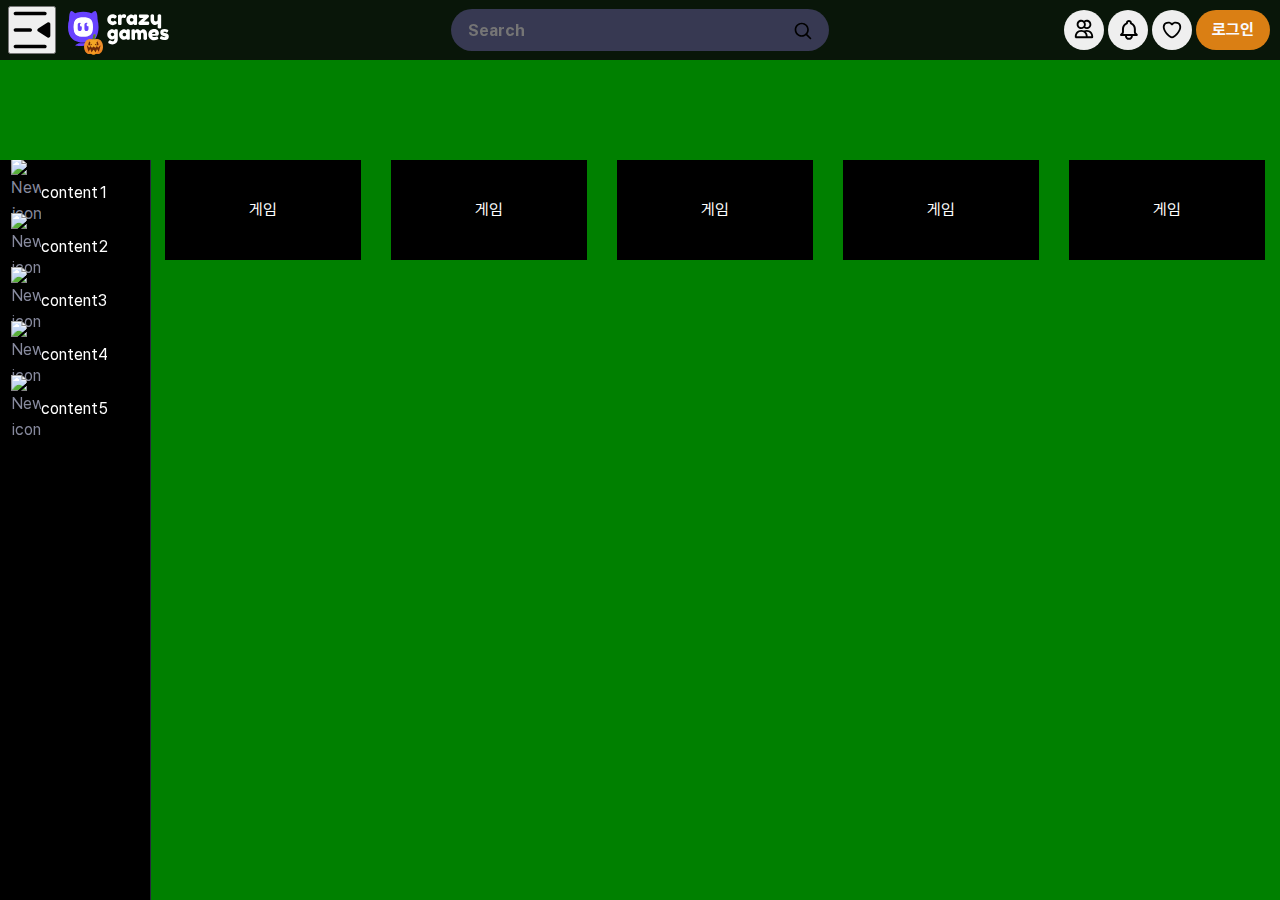
==== commit c7e5b324: "chore: 구조 변경" ====
--- a/index.html
+++ b/index.html
@@ -3,14 +3,475 @@
   <head>
     <meta charset="UTF-8" />
     <meta name="viewport" content="width=device-width, initial-scale=1.0" />
-    <title>Document</title>
-    <link rel="stylesheet" href="./js/content1.js" />
+    <title>Game Nest</title>
     <link rel="stylesheet" href="./css/layout.css" />
+
+    <script>
+      function showGameBoard() {
+        const gameContainer = document.querySelector("#index-game-container");
+        gameContainer.style.transition = "all 2s";
+        gameContainer.style.transform = "translateX(0px)";
+      }
+
+      // 게임 보드 화면 우측으로 숨김
+      function hideGameBoard() {
+        document.querySelector("#index-game-container").style.transform =
+          "translateX(2000px)";
+      }
+
+      // 메뉴 클릭 시 target값 html 게임판에 로딩
+      async function importPage(target) {
+        const html = await fetch(`./${target}.html`);
+        const htmlText = await html.text();
+        const container = document.querySelector("#index-game-zone");
+        container.innerHTML = htmlText;
+        showGameBoard();
+      }
+
+      async function importScr(target) {
+        const response = await fetch(`./js/${target}.js`);
+        console.log(response);
+        if (response.ok) {
+          const scriptEl = document.createElement("script");
+          scriptEl.defer = true;
+          scriptEl.src = `./js/${target}.js`;
+          document.head.appendChild(scriptEl);
+        } else {
+          console.error("Fail:", response.status);
+        }
+      }
+
+      // body 태그 로드 후 동작
+      window.onload = function () {
+        // 페이지 로고 클릭시 보드 숨김
+        document
+          .querySelector("#index-icon-a")
+          .addEventListener("click", function () {
+            hideGameBoard();
+          });
+
+        // 좌측 메뉴 클릭 시 보드 세팅
+        document
+          .querySelectorAll(".index-nav-item-a")
+          .forEach((element, index, array) => {
+            element.addEventListener("click", function () {
+              importPage(element.dataset.content);
+            });
+          });
+
+        // 게임 클릭 시 보드 세팅
+        document
+          .querySelectorAll(".index-game-item")
+          .forEach((element, index, array) => {
+            element.addEventListener("click", function () {
+              console.log("클릭");
+              importPage(element.dataset.content);
+              const content = element.dataset.content;
+              console.log(content);
+              setTimeout(() => {
+                const targetElement = document.querySelector(`.${content}`);
+                if (targetElement) {
+                  console.log("요소를 찾았습니다:", targetElement);
+                  importScr(element.dataset.content);
+                } else {
+                  console.log("요소를 찾을 수 없습니다.");
+                }
+              }, 3000);
+            });
+          });
+      };
+    </script>
   </head>
 
-  <body>
-    <ul>
-      <li>테스트</li>
-    </ul>
+  <body class="index-body">
+    <header class="index-header" id="index-header">
+      <div class="index-header-left">
+        <button class="index-menu-toggle-btn">
+          <svg
+            viewBox="0 0 24 24"
+            focusable="false"
+            aria-hidden="true"
+            class="css-6qu7l6"
+          >
+            <path
+              xmlns="http://www.w3.org/2000/svg"
+              fill-rule="evenodd"
+              clip-rule="evenodd"
+              d="M19 4C19.5523 4 20 3.55229 20 3C20 2.44772 19.5523 2 19 2L3 2C2.44772 2 2 2.44772 2 3C2 3.55228 2.44772 4 3 4L19 4ZM20.47 7.95628L15.3568 11.152C14.7301 11.5437 14.7301 12.4564 15.3568 12.848L20.47 16.0438C21.136 16.4601 22 15.9812 22 15.1958V8.80427C22 8.01884 21.136 7.54 20.47 7.95628ZM11 13C11.5523 13 12 12.5523 12 12C12 11.4477 11.5523 11 11 11L3 11C2.44771 11 2 11.4477 2 12C2 12.5523 2.44771 13 3 13L11 13ZM20 21C20 21.5523 19.5523 22 19 22L3 22C2.44771 22 2 21.5523 2 21C2 20.4477 2.44771 20 3 20L19 20C19.5523 20 20 20.4477 20 21Z"
+            ></path>
+          </svg>
+        </button>
+        <a id="index-icon-a">
+          <div class="index-icons">
+            <div class="index-icon">
+              <svg
+                version="1.1"
+                id="Layer_1"
+                xmlns="http://www.w3.org/2000/svg"
+                xmlns:xlink="http://www.w3.org/1999/xlink"
+                width="59.5px"
+                height="66.5px"
+                viewBox="0 0 59.5 66.5"
+                enable-background="new 0 0 59.5 66.5"
+                xml:space="preserve"
+                style="position: absolute; left: 15px; width: 21px; top: 0px"
+              >
+                <g>
+                  <g>
+                    <path
+                      fill="#5A7D27"
+                      d="M35.3,17.3c-1.8-0.6-1.7-2.5-1.7-2.5c0-2.3,1-3.8,1.5-4.4c0.1-0.1,0.2-0.2,0.2-0.3l0,0l0,0    c0.4-0.4,0.9-1,1-1.5c0-0.2,0-0.7,0-0.9c-0.2,0.1-0.5,0.2-0.7,0.3c-0.1,0-0.1-0.1,0-0.2c0.2-0.1,0.5-0.2,0.7-0.3    c-0.7-1.6-1.3-2.2-3.2-3c-0.2-0.1-0.6-0.2-0.8-0.1c-0.7,0.1-1.4,0.8-1.9,1.3l0,0c0,0-0.1,0.1-0.2,0.2S30,6.1,29.9,6.3    c-0.7,1-1.9,3.6-1.9,8.6c0,1.7-0.8,2.3-2.3,2.6c-1.5,0.3-2.1,1.7-2.1,1.7s2.4,1.4,6.9,1.4c4.4,0,6.6-0.9,6.6-0.9    S37.1,17.9,35.3,17.3z"
+                    ></path>
+                    <path
+                      opacity="0.3"
+                      fill="#5A7D27"
+                      enable-background="new    "
+                      d="M35.3,17.3c-1.5-0.5-1.7-2-1.7-2.4c-0.2,0.7-0.3,1.6-0.7,2.1    c-0.2,0.3-0.5,0.4-0.8,0.3c-0.6-0.2-1-0.6-1.2-1.1c-1.1,0.9-1.8,2-3.5,1.9c-0.7-0.1-1.3-0.2-1.8-0.6c-1.3,0.4-1.9,1.7-1.9,1.7    s2.4,1.4,6.9,1.4c4.4,0,6.6-0.9,6.6-0.9S37.1,17.9,35.3,17.3z"
+                    ></path>
+                    <path
+                      fill="#ED8F2B"
+                      d="M32.6,40.1C32.6,51.7,26,61,17.8,61S3,51.6,3,40.1c0-11.6,7.3-21.9,15.5-21.9c4.2,0,8.1,0.6,10.8,4.5    C32,26.5,32.6,34.4,32.6,40.1z"
+                    ></path>
+                    <path
+                      opacity="0.3"
+                      fill="#F06B0C"
+                      enable-background="new    "
+                      d="M26.7,54c-2.4,0.9-5.7-0.8-6.7-3c-0.7-1.6-1-3.3-1-5.1    c0-0.3,0-0.6,0-0.9c-0.9-0.9-1.5-2.1-1.8-3.4c-0.2-1.1-0.3-2.1-0.3-3.2c-0.5,2.4-1.4,4.8-2.7,6.8c-2.8,4.1-7.7,4.3-10.5,1.1    c1.8,8.6,7.5,14.8,14.1,14.8c5.5,0,10.2-4.2,12.8-10.4C29.8,52.1,28.5,53.3,26.7,54z"
+                    ></path>
+                    <path
+                      fill="#ED8F2B"
+                      d="M27.1,40.1c0,11.6,6.6,20.9,14.8,20.9s14.8-9.4,14.8-20.9c0-11.6-7.3-21.9-15.5-21.9    c-4.2,0-8.1,0.6-10.8,4.5C27.8,26.5,27.1,34.4,27.1,40.1z"
+                    ></path>
+                    <path
+                      opacity="0.3"
+                      fill="#F06B0C"
+                      enable-background="new    "
+                      d="M50.8,48.9c-3.9,1.8-7.7-0.2-8.6-3.9    c-0.9,4.5-2.8,8.9-5.7,12.6c-0.4,0.5-0.8,0.8-1.3,1.1c2,1.4,4.3,2.3,6.7,2.3c7.9,0,14.3-8.7,14.7-19.6    C55.6,44.4,53.9,47.6,50.8,48.9z"
+                    ></path>
+                    <path
+                      fill="#F3A525"
+                      d="M43,39.1c0,10.4-1.5,23.8-13.1,23.8S16.8,49.5,16.8,39.1c0-6.2,1.1-12.5,4.2-16.5c0.5-0.7,1.1-1.3,1.7-1.8    c4.2-2.6,10.3-2.6,14.4,0c0.6,0.5,1.2,1.1,1.7,1.8C41.8,26.6,43,32.8,43,39.1z"
+                    ></path>
+                    <path
+                      opacity="0.3"
+                      fill="#FF8619"
+                      enable-background="new    "
+                      d="M42.3,31.4c-0.1,4.6-1.3,9.1-3,13.4s-4.8,9.7-10.4,9.3    c-5.7-0.5-9.7-4.3-11.9-9.2c0.7,8.9,3.4,17.9,12.9,17.9C41.5,62.8,43,49.4,43,39C43,36.5,42.7,33.8,42.3,31.4z"
+                    ></path>
+                    <path
+                      fill="#6E2907"
+                      d="M49.3,38c0,0,0-0.1,0-0.2c0-0.4-0.3-0.7-0.7-0.7c-0.3,0-0.5,0.1-0.6,0.4l0,0c0,0-3.6,4.6-4.2,5.3l0,0    c-0.1,0.2-0.3,0.3-0.6,0.3c-0.2,0-0.4-0.1-0.6-0.3l0,0l-2.8-3.6l0,0c-0.1-0.3-0.4-0.5-0.7-0.5c-0.2,0-0.5,0.1-0.6,0.3l0,0    c0,0-2.4,3.2-2.9,3.8l-0.1,0.1c-0.1,0.1-0.3,0.2-0.5,0.2c-0.1,0-0.2,0-0.3-0.1h-0.1l0,0c-0.1,0-0.1-0.1-0.1-0.1    c-0.7-0.6-3.3-3-3.7-3.3l0,0l-0.1-0.1l0,0l-0.1-0.1l0,0c-0.1,0-0.2-0.1-0.3-0.1l0,0c-0.1,0-0.1,0-0.1,0s0,0-0.1,0l0,0    c-0.1,0-0.2,0-0.3,0.1l0,0c-0.1,0-0.1,0.1-0.2,0.2l0,0c-0.3,0.2-3,2.7-3.7,3.3c0,0.1-0.1,0.1-0.1,0.1l0,0c0,0,0,0-0.1,0    s-0.2,0.1-0.3,0.1c-0.2,0-0.4-0.1-0.5-0.2l-0.1-0.1c-0.5-0.6-2.9-3.8-2.9-3.8l0,0c-0.1-0.2-0.3-0.3-0.6-0.3s-0.6,0.2-0.7,0.5l0,0    l-2.8,3.6l0,0c-0.1,0.2-0.3,0.3-0.6,0.3c-0.2,0-0.4-0.1-0.6-0.3l0,0c-0.6-0.6-4.2-5.3-4.2-5.3l0,0c-0.1-0.2-0.3-0.4-0.6-0.4    c-0.4,0-0.7,0.3-0.7,0.7c0,0.1,0,0.1,0,0.2l0,0l4.1,14.8l0,0c0,0.1,0,0.3,0.1,0.4l0,0l0,0c0.1,0.2,0.3,0.3,0.6,0.3    c0.4,0,0.7-0.3,0.7-0.7l3.2-5c0,0,0.2-0.7,0.8-0.5l0,0l0,0l0,0h0.2c0.5,0.2,2.9,7.8,2.9,7.8l0,0c0.1,0.3,0.4,0.5,0.7,0.5    c0.4,0,0.6-0.3,0.7-0.6l0,0c0,0,4.3-5.7,4.4-5.7c0.1-0.1,0.3-0.3,0.6-0.3s0.5,0.1,0.6,0.3c0.1,0.1,4.4,5.7,4.4,5.7l0,0    c0.1,0.3,0.3,0.6,0.7,0.6c0.3,0,0.6-0.2,0.7-0.5l0,0c0,0,2.6-7.6,3.1-7.8l0,0l0,0l0,0l0,0c0.6-0.1,0.8,0.5,0.8,0.5l3.2,5    c0,0.4,0.3,0.7,0.7,0.7c0.3,0,0.5-0.1,0.6-0.3l0,0l0,0C45,53.1,45,53,45,52.8l0,0L49.3,38L49.3,38z"
+                    ></path>
+                    <path
+                      opacity="0.3"
+                      fill="#6E2907"
+                      enable-background="new    "
+                      d="M15.9,49.1c0-2.1,0.5-4.2,1.4-6h-0.1c-0.2,0-0.4-0.1-0.6-0.3    l0,0c-0.6-0.6-4.2-5.3-4.2-5.3l0,0c-0.1-0.2-0.3-0.4-0.6-0.4c-0.4,0-0.7,0.3-0.7,0.7c0,0.1,0,0.1,0,0.2l0,0l4.1,14.8l0,0    c0,0.1,0,0.3,0.1,0.4l0,0l0,0c0.1,0.2,0.3,0.3,0.6,0.3s0.5-0.2,0.6-0.4C16.2,51.9,15.9,50.5,15.9,49.1z"
+                    ></path>
+                    <path
+                      opacity="0.3"
+                      fill="#6E2907"
+                      enable-background="new    "
+                      d="M49.3,38c0,0,0-0.1,0-0.2c0-0.4-0.3-0.7-0.7-0.7    c-0.3,0-0.5,0.1-0.6,0.4l0,0c0,0-3.6,4.6-4.2,5.3l0,0c-0.1,0.2-0.3,0.3-0.6,0.3c-0.1,0-0.3,0-0.4-0.1c0.9,1.9,1.4,3.9,1.4,6.1    c0,1.3-0.2,2.5-0.5,3.7l0,0c0,0.4,0.3,0.7,0.7,0.7c0.3,0,0.5-0.1,0.6-0.3l0,0l0,0c0.1-0.1,0.1-0.2,0.1-0.4l0,0L49.3,38L49.3,38z"
+                    ></path>
+                    <path
+                      fill="#6E2907"
+                      d="M24.9,34.1c-0.4-0.6-0.9-1.3-1.5-2.1c-1,0.9-1.7,2.1-2.1,3.4c-0.1,0.2-0.2,0.3-0.4,0.3l0,0    c-0.2,0-0.4-0.1-0.4-0.3c-0.4-1.2-0.5-2.4-0.4-3.7c0.1-0.6,0.2-1.2,0.4-1.7c0.2-0.4,0.4-0.7,0.6-1.1c-1-1.2-1.8-2.2-2-2.6    c-0.1-0.3-0.4-0.5-0.7-0.5s-0.5,0.1-0.6,0.4c-0.9,1-2.5,6.1-2.5,8.8c0,0.8,0.6,1.4,1.4,1.4c0.1,0,0.2,0,0.2,0c5.9,0,7.8-1,7.8-1    l0,0c0.3-0.1,0.6-0.4,0.6-0.7C25.2,34.5,25.1,34.3,24.9,34.1z"
+                    ></path>
+                    <path
+                      fill="#6E2907"
+                      d="M34.1,34.1c0.4-0.6,0.9-1.3,1.5-2.1c1,0.9,1.7,2.1,2.1,3.4c0.1,0.2,0.2,0.3,0.4,0.3l0,0    c0.2,0,0.4-0.1,0.4-0.3c0.4-1.2,0.5-2.4,0.4-3.7c-0.1-0.6-0.2-1.2-0.4-1.7c-0.2-0.4-0.4-0.7-0.6-1.1c1-1.2,1.8-2.2,2-2.6    c0.1-0.3,0.4-0.5,0.7-0.5c0.3,0,0.5,0.1,0.6,0.4c0.9,1,2.5,6.1,2.5,8.8c0,0.8-0.6,1.4-1.4,1.4c-0.1,0-0.2,0-0.2,0    c-5.9,0-7.8-1-7.8-1l0,0c-0.3-0.1-0.6-0.4-0.6-0.7C33.8,34.5,33.9,34.3,34.1,34.1z"
+                    ></path>
+                    <path
+                      opacity="0.3"
+                      fill="#6E2907"
+                      enable-background="new    "
+                      d="M18,33.5c0-2.2,0.7-4.3,1.8-6.1c-0.4-0.5-0.7-0.9-0.8-1    c-0.1-0.3-0.4-0.5-0.7-0.5s-0.5,0.1-0.6,0.4c-0.9,1-2.5,6.1-2.5,8.8c0,0.8,0.6,1.4,1.4,1.4c0.1,0,0.2,0,0.2,0c0.6,0,1.1,0,1.6,0    C18.2,35.5,18,34.5,18,33.5z"
+                    ></path>
+                    <path
+                      opacity="0.3"
+                      fill="#6E2907"
+                      enable-background="new    "
+                      d="M41.3,26.2c-0.1-0.2-0.4-0.4-0.6-0.4c-0.3,0-0.6,0.2-0.7,0.5    c-0.1,0.2-0.5,0.6-0.9,1.1c1.1,1.8,1.8,3.8,1.8,6c0,1-0.1,2-0.4,3c0.5,0,1.1,0,1.7,0c0.1,0,0.2,0,0.2,0c0.8,0,1.4-0.6,1.4-1.4    C43.8,32.3,42.2,27.2,41.3,26.2z"
+                    ></path>
+                  </g>
+                  <path
+                    fill="#7D9C54"
+                    d="M34.2,8c0.1,0.1,0.2,0.2,0.2,0.3c0.1,0.3,0,0.6,0.1,0.8v0.1V9.1L34.6,9c0.1-0.2,0.3-0.3,0.4-0.4   s0.2,0,0.2,0C35.4,8.9,36,9.4,36.4,9l0,0c0-0.2,0-0.8-0.1-1.1c-0.8-1.8-1.4-2.4-3.4-3.2c-0.2-0.1-0.7-0.2-0.8-0.2   c-0.1,0-0.1,0-0.2,0c-0.2,0.4,0.2,1.3,0.3,1.5C32.7,6.9,33.4,7.5,34.2,8z"
+                  ></path>
+                  <path
+                    opacity="0.3"
+                    fill="#7D9C54"
+                    enable-background="new    "
+                    d="M36.4,7.8c-0.1-0.2-0.2-0.4-0.2-0.5c0,0.2-0.1,0.3-0.3,0.5   c-0.4,0.5-1-0.1-1.5-0.3c-0.8-0.4-1.5-0.7-2.1-1.3C32.7,7,33.4,7.6,34.2,8c0.1,0.1,0.2,0.2,0.2,0.3c0.1,0.3,0,0.6,0.1,0.8v0.1V9.1   L34.6,9c0.1-0.2,0.3-0.3,0.4-0.4s0.2,0,0.2,0C35.4,8.9,36,9.4,36.4,9l0,0C36.5,8.7,36.5,8.1,36.4,7.8z"
+                  ></path>
+                </g>
+                <g id="XMLID_53_"></g>
+                <g id="XMLID_54_"></g>
+                <g id="XMLID_55_"></g>
+                <g id="XMLID_56_"></g>
+                <g id="XMLID_57_"></g>
+                <g id="XMLID_58_"></g>
+                <g id="XMLID_59_"></g>
+                <g id="XMLID_60_"></g>
+                <g id="XMLID_61_"></g>
+                <g id="XMLID_62_"></g>
+                <g id="XMLID_63_"></g>
+                <g id="XMLID_64_"></g>
+                <g id="XMLID_65_"></g>
+                <g id="XMLID_66_"></g>
+                <g id="XMLID_67_"></g>
+              </svg>
+              <svg
+                viewBox="0 0 62 70"
+                xmlns="http://www.w3.org/2000/svg"
+                xmlns:xlink="http://www.w3.org/1999/xlink"
+                style=""
+              >
+                <title>로고 CrazyGames.com</title>
+                <defs></defs>
+                <defs>
+                  <path
+                    id="ziggyPath"
+                    d="M.0048.1308h18.9714v15.7638H.0048z"
+                  ></path>
+                </defs>
+                <g fill="none" fill-rule="evenodd">
+                  <path
+                    d="M15.7344 15.0195C18.9941 12.3113 23.9963 11 31 11C38.0037 11 43.0059 12.3218 46.266 15.0195C50.1173 18.2116 52 23.7677 52 32.0002C52 49.4319 43.6085 53 31 53C18.3915 53 10 49.4319 10 32.0002C10 23.7785 11.8722 18.2116 15.7344 15.0195Z"
+                    fill="white"
+                  ></path>
+                  <path
+                    fill-rule="evenodd"
+                    clip-rule="evenodd"
+                    d="M44.627 7.13337C44.627 7.13337 52.9646 -2.4781 55.644 0.612441C60.2225 5.90326 58.813 21.8557 58.813 21.8557"
+                    fill="#6842FF"
+                  ></path>
+                  <path
+                    fill-rule="evenodd"
+                    clip-rule="evenodd"
+                    d="M16.5255 7.13337C16.5255 7.13337 8.18781 -2.4781 5.5085 0.612441C0.929965 5.90326 2.33944 21.8557 2.33944 21.8557"
+                    fill="#6842FF"
+                  ></path>
+                  <path
+                    fill-rule="evenodd"
+                    clip-rule="evenodd"
+                    d="M25.9261 62.3626C18.976 61.7696 13.5263 59.7776 9.34705 56.3311C3.14925 51.1998 0 42.9987 0 31.9271C0 20.9156 3.13918 12.7341 9.33731 7.59338C14.4257 3.37247 21.3741 1.31256 30.5711 1.31256C39.7684 1.31256 46.7064 3.36273 51.8052 7.59338C58.0033 12.7341 61.1422 20.9254 61.1422 31.9271C61.1422 36.0107 60.7138 39.7038 59.862 42.9958C59.4452 45.0421 58.8574 47.0566 58.0753 48.9979C55.9358 54.3687 52.3367 59.1897 47.7585 62.7702C45.4491 64.5305 42.8997 65.9806 40.2305 67.0908C37.5515 68.201 34.7621 69.0009 31.923 69.4311C29.0839 69.8811 26.2146 70.0413 23.3654 69.9913L21.2359 69.871C20.8761 69.8512 20.5263 69.8214 20.1762 69.7814L19.1169 69.6612C18.1261 69.5775 17.1502 69.4159 16.1752 69.2544C15.753 69.1844 15.3309 69.1145 14.9079 69.051C14.628 69.011 14.438 68.741 14.488 68.4609C14.5078 68.3112 14.6078 68.1809 14.7179 68.101L15.0979 67.9008C16.1893 67.2272 17.2258 66.7044 18.2317 66.1969C18.6446 65.9887 19.0523 65.783 19.4566 65.5706L23.4054 63.6201C23.9635 63.3298 24.5136 63.0594 25.0522 62.7947C25.3471 62.6498 25.6386 62.5065 25.9261 62.3626ZM16.3854 16.1245C19.4144 13.6042 24.0628 12.3838 30.5711 12.3838C37.0794 12.3838 41.7277 13.6139 44.7572 16.1245C48.3361 19.0952 50.0856 24.2658 50.0856 31.9271C50.0856 48.1495 42.2876 51.4701 30.5711 51.4701C18.8545 51.4701 11.0566 48.1495 11.0566 31.9271C11.0566 24.2758 12.7964 19.0952 16.3854 16.1245Z"
+                    fill="#6842FF"
+                  ></path>
+                  <path
+                    fill-rule="evenodd"
+                    clip-rule="evenodd"
+                    d="M42.7773 60.9916C39.2384 62.0319 35.1899 62.5518 30.561 62.5518C28.9414 62.5518 27.4121 62.4816 25.9425 62.3617C25.1225 62.7721 24.2729 63.172 23.4032 63.6422L20.8538 64.9025C22.1035 64.9824 23.3834 65.0321 24.7328 65.0321C32.1507 65.0321 38.0887 63.702 42.7773 60.9916Z"
+                    fill="#3E2899"
+                  ></path>
+                  <path
+                    d="M19.4248 35.8107C19.4248 38.0537 21.2589 39.8882 23.5005 39.8882C25.7421 39.8882 27.5762 38.0537 27.5762 35.8107V31.0121C27.465 31.0236 27.3522 31.0295 27.238 31.0295C25.4401 31.0295 23.9827 29.5714 23.9827 27.7731C23.9827 26.3125 24.9437 25.0765 26.2677 24.6634C25.5396 23.9875 24.5661 23.5728 23.5005 23.5728C21.2589 23.5728 19.4248 25.4077 19.4248 27.6503V35.8107Z"
+                    fill="#6842FF"
+                  ></path>
+                  <path
+                    d="M32.8452 35.8107C32.8452 38.0537 34.6793 39.8882 36.9209 39.8882C39.1625 39.8882 40.9966 38.0537 40.9966 35.8107V30.7009C40.8384 30.7245 40.6765 30.7367 40.5118 30.7367C38.7136 30.7367 37.2561 29.2786 37.2561 27.4803C37.2561 26.0726 38.1489 24.8735 39.399 24.4187C38.7111 23.8888 37.8511 23.5728 36.9209 23.5728C34.6793 23.5728 32.8452 25.4077 32.8452 27.6503V35.8107Z"
+                    fill="#6842FF"
+                  ></path>
+                </g>
+              </svg>
+            </div>
+            <div class="index-logo">
+              <svg
+                viewBox="0 0 55 28"
+                xmlns="http://www.w3.org/2000/svg"
+                xmlns:xlink="http://www.w3.org/1999/xlink"
+              >
+                <defs></defs>
+                <defs>
+                  <path
+                    id="logoPath"
+                    d="M.1532.0123h7.747v9.6358H.1532z"
+                  ></path>
+                </defs>
+                <g fill="none" fill-rule="evenodd">
+                  <path
+                    fill="#FFF"
+                    d="M3.4204 4.9798c0 .5003.165.8886.4943 1.1648.3292.2768.6792.4147 1.05.4147.3705 0 .7173-.1088 1.0414-.3266.3234-.2175.5851-.3264.7851-.3264.3532 0 .7826.3119 1.2882.9353.2708.3415.406.6473.406.9177 0 .4473-.3237.8648-.9707 1.253-.6705.4707-1.4941.706-2.4704.706-1.0943 0-2.1473-.394-3.1589-1.1823-.4825-.3767-.8768-.8797-1.1826-1.5092-.306-.6292-.4587-1.3235-.4587-2.0823 0-.7588.1528-1.447.4587-2.0648.3058-.6175.7-1.1145 1.1826-1.4913C2.8614.612 3.9028.2237 5.0088.2237c.4468 0 .8824.0619 1.306.1853.4234.1236.7352.2442.9356.3619l.2821.1764c.2117.1413.3764.253.4943.3353.3058.2354.4586.5028.4586.803 0 .3-.1235.6382-.3703 1.0146-.424.6472-.8296.9707-1.218.9707-.2235 0-.541-.1292-.9527-.3882-.212-.2-.515-.3-.909-.3-.3945 0-.7618.1411-1.1032.4235-.3413.2823-.5118.6736-.5118 1.1736M15.9503.4355c.2236.0704.4087.1915.5562.3617.1468.1709.2204.4443.2204.8207s-.1117.7883-.3351 1.2354c-.2236.447-.547.6704-.9705.6704a1.3814 1.3814 0 01-.6092-.1408c-.194-.0943-.45-.1413-.7677-.1413-.3174 0-.6149.1119-.891.3351-.2767.2238-.4148.4941-.4148.8118v3.7063c0 .2706-.0089.4734-.0264.6088-.0178.1355-.0738.291-.1678.4674-.1766.306-.6352.459-1.3765.459-.5647 0-.9707-.0998-1.2177-.3-.1881-.1645-.2945-.4175-.3179-.7588V1.865c0-.2704.0092-.4734.0266-.6087.0179-.1351.0679-.2852.15-.4502.1647-.3175.6235-.4765 1.3769-.4765.7056 0 1.147.1354 1.3233.406.1293.1883.194.3824.194.5822.0591-.0822.1439-.1822.2562-.2998.1115-.1175.3498-.2764.7145-.4766.3645-.1998.6851-.3.9617-.3.2766 0 .5088.015.6975.0442.188.0296.3939.0794.6173.15M19.9918 4.9887c0 .3882.1528.7384.459 1.0499.3055.312.6764.4675 1.1115.4675.4351 0 .797-.1586 1.0856-.4764.2883-.3175.432-.6675.432-1.0499 0-.3823-.1382-.7383-.4146-1.0679-.2766-.329-.647-.494-1.1117-.494-.465 0-.8413.165-1.1294.494-.2883.3296-.4324.6885-.4324 1.0768m3.2119-3.671c.0706-.6585.5351-.9881 1.394-.9881.459 0 .8.0351 1.0235.106.2235.0704.3794.194.468.3704.088.1766.141.3328.1588.4677.0175.1353.0262.3383.0262.609v6.1768c0 .2705-.0087.4735-.0262.6086-.0178.1355-.068.2913-.1504.4677-.1646.3061-.5672.459-1.2085.459-.6413 0-1.071-.0797-1.2884-.2382-.2177-.159-.3443-.391-.3794-.6972-.4355.6238-1.1621.9353-2.1795.9353-1.0177 0-1.9622-.4647-2.8324-1.3941-.871-.9294-1.306-2.009-1.306-3.2384 0-1.2293.4383-2.306 1.3147-3.2296.8766-.9234 1.8382-1.3855 2.8857-1.3855.3998 0 .7645.0708 1.094.2119.329.1412.5588.2736.6884.3972.129.1234.235.244.3175.3615M32.3273 6.524h3.0178c.4704 0 .809.059 1.0147.1764.2056.1177.3445.2885.4147.512.071.2235.106.5176.106.8823s-.035.659-.106.8822c-.0702.2236-.1938.3796-.3704.4679-.1766.088-.3326.141-.468.1587-.135.0175-.338.0264-.6085.0264h-6.371c-.412 0-.7708-.1528-1.0764-.4588-.3061-.3055-.4587-.6706-.4587-1.094 0-.4239.1526-.7854.4587-1.0856.3056-.2998.7765-.7322 1.4116-1.2971a306.9736 306.9736 0 011.7297-1.5263c.5177-.4528.7998-.703.847-.7502h-2.4884c-.6703 0-1.0939-.1115-1.2705-.3353-.2004-.2586-.3-.6-.3-1.0235 0-.4236.0294-.7383.0885-.9441.0587-.2058.129-.359.2115-.459.0824-.0998.1998-.1791.3526-.238.2-.0588.5062-.0885.918-.0885h5.7357c.4117 0 .7705.1474 1.0764.4414.3058.2941.4588.6618.4588 1.1029 0 .441-.1766.8324-.5296 1.1736-.3526.3413-1.6177 1.5-3.7942 3.4766M42.1573 9.5947c-1.1885 0-2.1737-.4502-2.9559-1.35-.7826-.9001-1.1738-1.997-1.1738-3.2915V1.865c0-.2824.0089-.4882.0263-.6175.0179-.1296.0679-.2824.15-.459.165-.3175.6237-.4764 1.3771-.4764.8229 0 1.3056.2236 1.4469.6705.0702.1883.106.4883.106.9V4.971c0 .4825.1379.859.4149 1.1296.276.2708.6462.4058 1.1115.4058.4647 0 .8407-.1411 1.1296-.4235.2877-.2823.432-.653.432-1.112V1.8474c0-.2704.0091-.4734.0266-.6088.0178-.135.0734-.2912.1678-.4676.1526-.306.6058-.4588 1.3586-.4588.7414 0 1.1943.159 1.359.4764.0822.1766.1322.3326.15.4677.0179.1353.0266.3383.0266.6088v6.2473c0 .176-.0041.3234-.0123.4423-.0037.056.0123 2.7697-.0143 3.1584-.0093.1362-.0734.2854-.1678.4499-.1764.3061-.6294.4591-1.3584.4591-.718 0-1.1592-.1415-1.3239-.4238-.0944-.16-.1508-.3465-.1696-.5594-.0046-.0531-.007-3.1172-.007-3.1735-.0468.0823-.153.2-.3175.353-.165.153-.3236.2821-.4764.3883-.4004.259-.8355.388-1.306.388M3.2617 17.8497c0 .3824.15.7265.4503 1.0324.2998.306.664.459 1.094.459.4292 0 .7852-.1562 1.0674-.4679.2827-.3115.424-.6528.424-1.0235 0-.3706-.1357-.7174-.4062-1.0413-.2706-.3234-.6351-.4853-1.0943-.4853-.4585 0-.8294.1587-1.1115.4764-.2822.318-.4237.668-.4237 1.0502zm3.1413 3.609c-.4473.5883-1.159.8823-2.1353.8823-.9768 0-1.8915-.45-2.7445-1.35-.853-.9-1.279-1.95-1.279-3.1502 0-1.2.4291-2.2527 1.288-3.1589.8587-.9058 1.8-1.3588 2.8236-1.3588.3999 0 .7646.0737 1.0941.2207.3294.147.5562.2823.6796.4058.1234.1234.2203.2383.2913.344.0353-.3292.1556-.5794.3617-.7498.2056-.1707.5382-.256.9971-.256.459 0 .794.0353 1.0058.1058.2117.0706.3617.1915.45.3617.0883.1708.1413.3207.1592.45.0174.1298.0262.3296.0262.6v7.3064c0 1.3528-.4705 2.4443-1.4118 3.2737-.9411.8294-2.0003 1.2441-3.1768 1.2441-.8938 0-1.747-.2178-2.5586-.653-.812-.4353-1.2177-.8296-1.2177-1.1824 0-.4587.1764-.8645.5296-1.2177.223-.2472.3968-.4177.5204-.5117.1234-.0943.2673-.1413.4324-.1413.1645 0 .3353.0706.512.2117.5644.4352 1.1758.653 1.835.653.447 0 .8115-.1764 1.0942-.5292.2822-.3532.4235-.7766.4235-1.2709v-.5294zM13.656 17.9821c0 .3883.1528.7385.4592 1.05.3056.3118.6762.4675 1.1117.4675.4352 0 .7971-.1585 1.0852-.4764.2883-.3177.4324-.6675.4324-1.05 0-.3822-.1385-.7384-.4145-1.0677-.2766-.3292-.6475-.4941-1.1118-.4941-.4653 0-.8417.1649-1.1294.494-.2887.3294-.4328.6886-.4328 1.0767m3.2121-3.6708c.0704-.6586.5353-.9882 1.3943-.9882.4586 0 .7998.0352 1.0235.1058.2234.0706.3794.194.4677.3707.0882.1766.1408.3325.1587.4674.0178.1356.0266.3385.0266.609v6.1769c0 .2706-.0088.4736-.0266.6087-.0179.1354-.0679.2913-.15.4677-.1647.306-.5677.459-1.209.459-.6413 0-1.0705-.0798-1.2884-.2383-.2176-.159-.3438-.3911-.3793-.6971-.4352.6236-1.1618.9354-2.1795.9354s-1.9618-.465-2.8325-1.3943c-.8709-.9295-1.3056-2.009-1.3056-3.2385 0-1.2292.438-2.3057 1.3145-3.2295.8765-.9233 1.8384-1.3854 2.8855-1.3854.3998 0 .7645.0706 1.0941.2117.3292.1415.5588.2738.6883.3973.1294.1234.2352.2442.3177.3617M24.386 14.5583c.5526-.8351 1.2179-1.2528 1.9943-1.2528 1.2 0 2.094.5117 2.6825 1.5354.1291-.1766.2849-.3617.4674-.556.1826-.194.4735-.4062.8737-.6353.3998-.2294.8117-.3441 1.2354-.3441.941 0 1.7294.3617 2.3646 1.0852.6355.7236.9528 1.9209.9528 3.5914v3.0883c0 .271-.0087.4738-.0264.609-.0173.1352-.0734.291-.1675.4676-.153.3177-.606.4764-1.359.4764-.7413 0-1.194-.1647-1.3586-.494-.0825-.1765-.1325-.3326-.15-.4677-.0178-.1352-.0266-.3382-.0266-.609v-3.0884c0-1.0233-.3646-1.5352-1.0942-1.5352-.4122 0-.6912.1353-.8382.406-.1474.2706-.2204.6527-.2204 1.147v3.0883c0 .2823-.0092.4883-.0264.6176-.0179.1298-.074.2824-.1679.459-.1649.3177-.624.4764-1.3766.4764-.7411 0-1.1941-.1647-1.3588-.494-.0824-.1765-.1324-.3326-.15-.4677-.0175-.1352-.0266-.3382-.0266-.609v-3.0884c0-1.0233-.365-1.5352-1.0941-1.5352-.7058 0-1.059.5119-1.059 1.5352v3.1237c0 .2709-.0085.4737-.0264.609-.0175.1353-.0734.291-.1675.4675-.1766.3061-.6355.459-1.3768.459-.741 0-1.1943-.1588-1.3586-.4765-.0826-.1766-.1326-.3292-.15-.459-.0179-.1293-.0266-.3353-.0266-.6176v-6.212c0-.2705.0087-.4735.0266-.609.0174-.135.073-.285.1674-.4498.1764-.3177.5943-.4766 1.2529-.4766.659 0 1.0883.106 1.2885.3176.1997.212.3.518.3.9177M41.61 17.382c.447 0 .6708-.1881.6708-.565 0-.2702-.1034-.4878-.3092-.6527-.2055-.1647-.4998-.247-.882-.247-.3827 0-.7621.1559-1.1381.4676-.377.312-.565.6443-.565.997H41.61zm3.7237-.5207c0 .7237-.1796 1.2594-.5381 1.606-.3592.3473-.7562.5207-1.1914.5207H39.422c0 .3296.1939.606.582.8294.3883.2236.7764.3354 1.1647.3354.6826 0 1.218-.0707 1.606-.212l.1945-.0704c.282-.1294.5173-.194.706-.194.3762 0 .6996.2644.9705.794.1524.3177.2293.5885.2293.8118 0 1.0474-1.2528 1.5705-3.7589 1.5705-.8708 0-1.644-.15-2.3207-.4498-.6768-.3-1.203-.6973-1.5796-1.1914-.7412-.953-1.1116-2.0175-1.1116-3.1942 0-1.4824.4792-2.6674 1.4382-3.556.9587-.888 2.1556-1.3325 3.5912-1.3325 1.6352 0 2.8354.5768 3.6002 1.7295.4.6119.6 1.2796.6 2.003z"
+                  ></path>
+                  <g transform="translate(46.0631 13.1342)">
+                    <path
+                      fill="#FFF"
+                      d="M.4884 8.6597c-.2239-.141-.3352-.3645-.3352-.6706 0-.3058.223-.7705.6703-1.3941.1292-.2.3383-.3.6266-.3.2883 0 .6794.1442 1.1735.4325.4942.2883.941.4322 1.3413.4322.7177 0 1.0766-.1411 1.0766-.4235 0-.2234-.3946-.3883-1.1825-.4942-.7412-.106-1.4767-.3822-2.206-.8294-.3414-.212-.6237-.544-.8472-.9971-.2234-.4528-.3353-.9911-.3353-1.6148C.4705.942 1.7469.0123 4.3002.0123c.8354 0 1.6944.2002 2.5766.5998.4117.1887.6178.4239.6178.7062 0 .2824-.1297.6296-.3883 1.0413-.2591.4118-.5238.6175-.7943.6175-.1412 0-.4031-.0883-.7851-.2649-.3826-.1762-.7975-.2645-1.2443-.2645-.6945 0-1.0413.1296-1.0413.3883 0 .3528.4.5824 1.2.6882.7764.0825 1.5295.3061 2.259.6706.3411.165.6265.45.8559.856.2295.4056.344.915.344 1.5267 0 .6117-.1145 1.1322-.344 1.5616-.2294.4298-.5499.75-.9618.962-.7532.3646-1.6971.547-2.8323.547-1.1357 0-2.2269-.3294-3.2737-.9884"
+                    ></path>
+                  </g>
+                </g>
+              </svg>
+            </div>
+          </div>
+        </a>
+      </div>
+      <form class="index-header-middle">
+        <input class="index-header-input" placeholder="Search" />
+        <div class="index-header-input-right-box">
+          <svg
+            viewBox="0 0 24 24"
+            focusable="false"
+            aria-hidden="true"
+            class="css-6qu7l6"
+            style="width: 20px; height: 20px"
+          >
+            <path
+              fill-rule="evenodd"
+              clip-rule="evenodd"
+              d="M10.5 4C6.91015 4 4 6.91015 4 10.5C4 14.0899 6.91015 17 10.5 17C14.0899 17 17 14.0899 17 10.5C17 6.91015 14.0899 4 10.5 4ZM2 10.5C2 5.80558 5.80558 2 10.5 2C15.1944 2 19 5.80558 19 10.5C19 15.1944 15.1944 19 10.5 19C5.80558 19 2 15.1944 2 10.5Z"
+            ></path>
+            <path
+              fill-rule="evenodd"
+              clip-rule="evenodd"
+              d="M15.2929 15.2929C15.6834 14.9024 16.3166 14.9024 16.7071 15.2929L21.7071 20.2929C22.0976 20.6834 22.0976 21.3166 21.7071 21.7071C21.3166 22.0976 20.6834 22.0976 20.2929 21.7071L15.2929 16.7071C14.9024 16.3166 14.9024 15.6834 15.2929 15.2929Z"
+            ></path>
+          </svg>
+        </div>
+      </form>
+      <div class="index-header-right">
+        <div style="margin-right: 4px">
+          <div style="position: relative">
+            <button class="index-header-right-button">
+              <svg
+                viewBox="0 0 50 50"
+                focusable="false"
+                aria-hidden="true"
+                class="css-6qu7l6"
+                style="
+                  width: 22px;
+                  height: 22px;
+                  margin-top: -2px;
+                  margin-left: -1px;
+                "
+              >
+                <path
+                  fill-rule="evenodd"
+                  clip-rule="evenodd"
+                  d="M18.75 8.33794C15.2982 8.33794 12.5 11.1394 12.5 14.5951C12.5 18.0508 15.2982 20.8522 18.75 20.8522C22.2018 20.8522 25 18.0508 25 14.5951C25 11.1394 22.2018 8.33794 18.75 8.33794ZM8.33334 14.5951C8.33334 8.83554 12.997 4.1665 18.75 4.1665C21.0951 4.1665 23.2592 4.94232 25.0002 6.25157C26.7406 4.94337 28.9065 4.1665 31.25 4.1665C37.003 4.1665 41.6667 8.83554 41.6667 14.5951C41.6667 20.3546 37.003 25.0237 31.25 25.0237C28.9061 25.0237 26.7405 24.2467 25.0002 22.9386C23.2592 24.2479 21.0951 25.0237 18.75 25.0237C12.997 25.0237 8.33334 20.3546 8.33334 14.5951ZM27.7788 19.7996C28.772 20.4654 29.9646 20.8522 31.25 20.8522C34.7018 20.8522 37.5 18.0508 37.5 14.5951C37.5 11.1394 34.7018 8.33794 31.25 8.33794C29.9643 8.33794 28.7719 8.7249 27.7788 9.39063C28.6616 10.9223 29.1667 12.6996 29.1667 14.5951C29.1667 16.4905 28.6616 18.2679 27.7788 19.7996ZM18.75 31.2808C12.9774 31.2808 8.33334 35.8531 8.33334 41.6458V41.6617H29.1667V41.6458C29.1667 35.8531 24.5226 31.2808 18.75 31.2808ZM33.3333 41.6617H41.6667V41.6458C41.6667 35.8531 37.0226 31.2808 31.25 31.2808C30.5219 31.2808 29.8274 31.3336 29.169 31.4413C31.7433 34.0494 33.3333 37.637 33.3333 41.6458V41.6617ZM24.8722 28.4351C23.0091 27.5826 20.9345 27.1094 18.75 27.1094C10.7155 27.1094 4.16667 33.5101 4.16667 41.6458V43.7475C4.16667 44.8994 5.09941 45.8332 6.25001 45.8332H43.75C44.9006 45.8332 45.8333 44.8994 45.8333 43.7475V41.6458C45.8333 33.5101 39.2845 27.1094 31.25 27.1094C29.0467 27.1094 26.8651 27.4902 24.8722 28.4351Z"
+                ></path>
+              </svg>
+            </button>
+          </div>
+        </div>
+        <div style="margin-right: 4px">
+          <div style="position: relative">
+            <button class="index-header-right-button">
+              <svg
+                viewBox="0 0 24 24"
+                focusable="false"
+                aria-hidden="true"
+                class="css-6qu7l6"
+                style="
+                  width: 22px;
+                  height: 22px;
+                  margin-top: -2px;
+                  margin-left: -1px;
+                "
+              >
+                <path
+                  fill-rule="evenodd"
+                  clip-rule="evenodd"
+                  d="M9.77004 5.05398C9.9504 3.42976 11.3277 2.16669 13 2.16669C14.6724 2.16669 16.0497 3.42977 16.23 5.05398C18.8017 6.26645 20.5834 8.88233 20.5834 11.9167V15.3383C20.5834 15.6348 20.7011 15.919 20.9107 16.1286L22.4327 17.6507C22.7426 17.9605 22.8352 18.4265 22.6676 18.8313C22.4999 19.2361 22.1049 19.5 21.6667 19.5L17.3334 19.5C17.3334 21.8933 15.3933 23.8334 13 23.8334C10.6068 23.8334 8.6667 21.8933 8.6667 19.5L4.33336 19.5C3.8952 19.5 3.50017 19.2361 3.3325 18.8313C3.16482 18.4265 3.2575 17.9605 3.56733 17.6507L5.08934 16.1286C5.29894 15.919 5.4167 15.6348 5.4167 15.3383V11.9167C5.4167 8.88233 7.19836 6.26644 9.77004 5.05398ZM10.8334 19.5C10.8334 20.6966 11.8034 21.6667 13 21.6667C14.1966 21.6667 15.1667 20.6966 15.1667 19.5H10.8334ZM13 4.33335C12.4017 4.33335 11.9167 4.81838 11.9167 5.41669V5.78655C11.9167 6.24569 11.6273 6.65496 11.1944 6.80796C9.0891 7.55207 7.58336 9.55993 7.58336 11.9167V15.3383C7.58336 16.0634 7.34362 16.7637 6.90802 17.3334H19.092C18.6564 16.7637 18.4167 16.0634 18.4167 15.3383V11.9167C18.4167 9.55993 16.911 7.55207 14.8057 6.80796C14.3728 6.65496 14.0834 6.24569 14.0834 5.78655V5.41669C14.0834 4.81838 13.5983 4.33335 13 4.33335Z"
+                ></path>
+              </svg>
+            </button>
+          </div>
+        </div>
+        <div style="margin-right: 4px">
+          <div style="position: relative">
+            <button class="index-header-right-button">
+              <svg
+                viewBox="0 0 24 24"
+                focusable="false"
+                aria-hidden="true"
+                class="css-6qu7l6"
+                style="width: 22px; height: 22px"
+              >
+                <path
+                  fill-rule="evenodd"
+                  clip-rule="evenodd"
+                  d="M4.47368 6.78578C3.94666 7.79745 3.9392 9.02672 4.07146 9.70273C4.46989 11.7393 5.98381 14.0997 7.75719 15.9902C8.63197 16.9227 9.53387 17.7018 10.3315 18.2394C11.1783 18.8102 11.749 19 12 19C12.251 19 12.8217 18.8102 13.6685 18.2394C14.4661 17.7018 15.368 16.9227 16.2428 15.9902C18.0162 14.0997 19.5301 11.7393 19.9286 9.70273C20.0608 9.02672 20.0534 7.79745 19.5263 6.78578C19.2725 6.29849 18.9017 5.86627 18.3619 5.55002C17.82 5.23252 17.0529 5 15.96 5C14.7111 5 13.7204 5.56856 13.2125 6.32446C12.8891 6.80569 12.3638 6.94309 12 6.94309C11.6362 6.94309 11.1109 6.80569 10.7876 6.32446C10.2796 5.56856 9.28887 5 8.04003 5C6.94711 5 6.18001 5.23252 5.63809 5.55002C5.09831 5.86627 4.72752 6.29849 4.47368 6.78578ZM4.62707 3.82438C5.52816 3.29645 6.65797 3 8.04003 3C9.61785 3 11.0464 3.61724 12 4.64452C12.9536 3.61724 14.3822 3 15.96 3C17.342 3 18.4719 3.29645 19.3729 3.82438C20.2762 4.35357 20.8945 5.08322 21.3001 5.86176C22.0919 7.38172 22.0844 9.09982 21.8913 10.0867C21.3888 12.6555 19.5878 15.3476 17.7015 17.3585C16.7464 18.3766 15.7323 19.2603 14.7863 19.8979C13.8895 20.5023 12.8891 21 12 21C11.1109 21 10.1105 20.5023 9.21371 19.8979C8.26775 19.2603 7.25361 18.3766 6.29853 17.3585C4.41221 15.3476 2.61121 12.6555 2.10867 10.0867C1.91558 9.09982 1.90812 7.38172 2.69993 5.86176C3.1055 5.08322 3.72383 4.35357 4.62707 3.82438Z"
+                ></path>
+              </svg>
+            </button>
+          </div>
+        </div>
+        <div style="margin-right: 2px">
+          <div style="position: relative">
+            <button class="index-header-login-button">로그인</button>
+          </div>
+        </div>
+      </div>
+    </header>
+    <nav class="index-nav">
+      <div class="index-nav-container">
+        <a class="index-nav-item-a" data-content="content1">
+          <div class="index-nav-item-box">
+            <img
+              class="index-nav-item-img"
+              src="https://images.crazygames.com/icon/New.svg"
+              loading="lazy"
+              alt="New icon"
+            />
+            <div>content1</div>
+          </div>
+        </a>
+        <a class="index-nav-item-a" data-content="content2">
+          <div class="index-nav-item-box">
+            <img
+              class="index-nav-item-img"
+              src="	https://images.crazygames.com/icon/Trending.svg"
+              loading="lazy"
+              alt="New icon"
+            />
+            <div>content2</div>
+          </div>
+        </a>
+        <a class="index-nav-item-a" data-content="content3">
+          <div class="index-nav-item-box">
+            <img
+              class="index-nav-item-img"
+              src="	https://images.crazygames.com/icon/Updated.svg"
+              loading="lazy"
+              alt="New icon"
+            />
+            <div>content3</div>
+          </div>
+        </a>
+        <a class="index-nav-item-a" data-content="content4">
+          <div class="index-nav-item-box">
+            <img
+              class="index-nav-item-img"
+              src="https://images.crazygames.com/icon/Originals.svg"
+              loading="lazy"
+              alt="New icon"
+            />
+            <div>content4</div>
+          </div>
+        </a>
+        <a class="index-nav-item-a" data-content="content5">
+          <div class="index-nav-item-box">
+            <img
+              class="index-nav-item-img"
+              src="https://images.crazygames.com/icon/2players.svg"
+              loading="lazy"
+              alt="New icon"
+            />
+            <div>content5</div>
+          </div>
+        </a>
+      </div>
+    </nav>
+    <section class="index-game-item-container" id="index-game-item-container">
+      <article class="index-game-item" data-content="content1">게임</article>
+      <article class="index-game-item" data-content="content2">게임</article>
+      <article class="index-game-item" data-content="content3">게임</article>
+      <article class="index-game-item" data-content="content4">게임</article>
+      <article class="index-game-item" data-content="content5">게임</article>
+    </section>
+    <section class="index-game-container" id="index-game-container">
+      <article class="index-game-zone" id="index-game-zone">게임 화면</article>
+    </section>
   </body>
 </html>
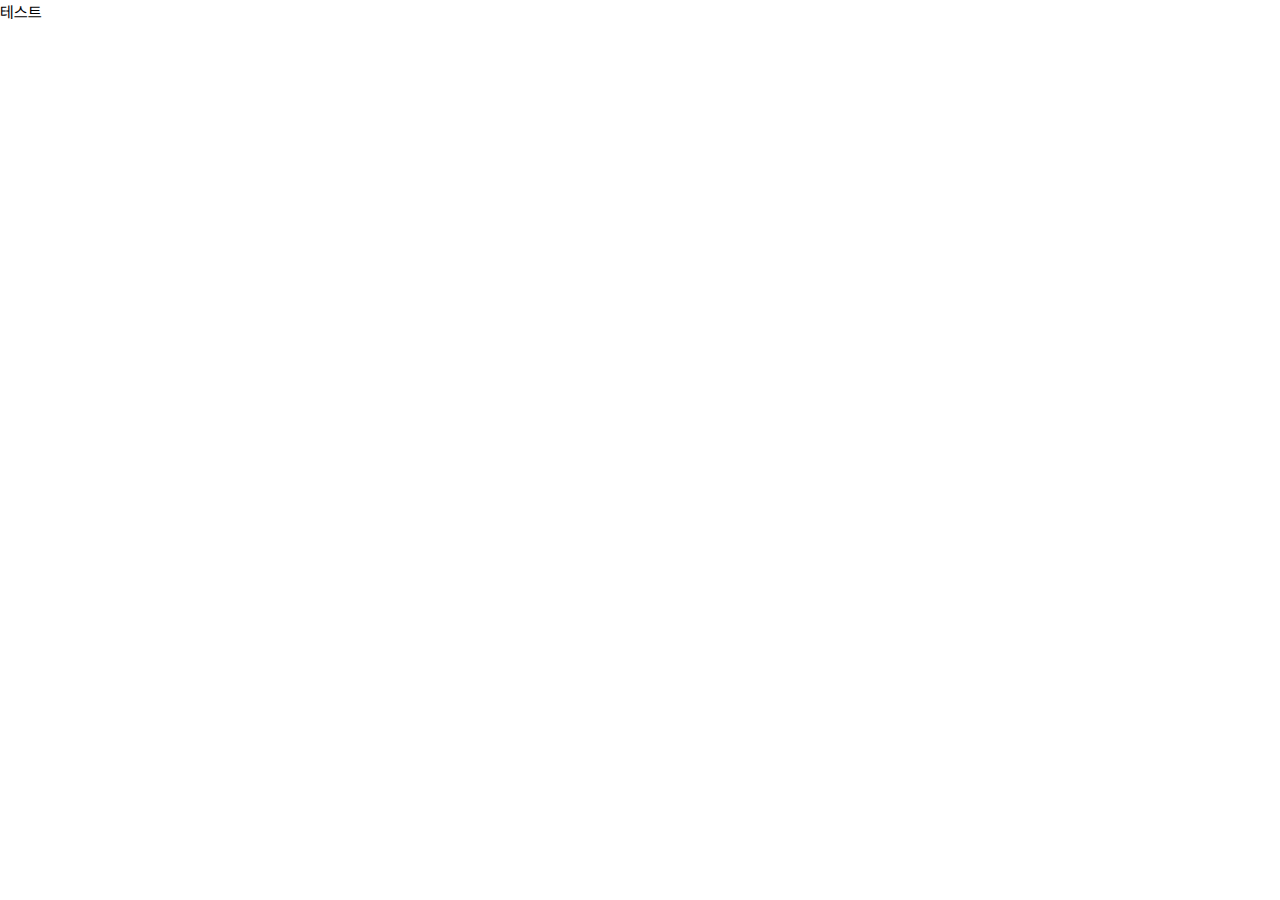
==== commit b4d33af9: "Revert "content1"" ====
--- a/index.html
+++ b/index.html
@@ -3,475 +3,13 @@
   <head>
     <meta charset="UTF-8" />
     <meta name="viewport" content="width=device-width, initial-scale=1.0" />
-    <title>Game Nest</title>
+    <title>Document</title>
     <link rel="stylesheet" href="./css/layout.css" />
-
-    <script>
-      function showGameBoard() {
-        const gameContainer = document.querySelector("#index-game-container");
-        gameContainer.style.transition = "all 2s";
-        gameContainer.style.transform = "translateX(0px)";
-      }
-
-      // 게임 보드 화면 우측으로 숨김
-      function hideGameBoard() {
-        document.querySelector("#index-game-container").style.transform =
-          "translateX(2000px)";
-      }
-
-      // 메뉴 클릭 시 target값 html 게임판에 로딩
-      async function importPage(target) {
-        const html = await fetch(`./${target}.html`);
-        const htmlText = await html.text();
-        const container = document.querySelector("#index-game-zone");
-        container.innerHTML = htmlText;
-        showGameBoard();
-      }
-
-      async function importScr(target) {
-        const response = await fetch(`./js/${target}.js`);
-        console.log(response);
-        if (response.ok) {
-          const scriptEl = document.createElement("script");
-          scriptEl.defer = true;
-          scriptEl.src = `./js/${target}.js`;
-          document.head.appendChild(scriptEl);
-        } else {
-          console.error("Fail:", response.status);
-        }
-      }
-
-      // body 태그 로드 후 동작
-      window.onload = function () {
-        // 페이지 로고 클릭시 보드 숨김
-        document
-          .querySelector("#index-icon-a")
-          .addEventListener("click", function () {
-            hideGameBoard();
-          });
-
-        // 좌측 메뉴 클릭 시 보드 세팅
-        document
-          .querySelectorAll(".index-nav-item-a")
-          .forEach((element, index, array) => {
-            element.addEventListener("click", function () {
-              importPage(element.dataset.content);
-            });
-          });
-
-        // 게임 클릭 시 보드 세팅
-        document
-          .querySelectorAll(".index-game-item")
-          .forEach((element, index, array) => {
-            element.addEventListener("click", function () {
-              console.log("클릭");
-              importPage(element.dataset.content);
-              const content = element.dataset.content;
-              console.log(content);
-              setTimeout(() => {
-                const targetElement = document.querySelector(`.${content}`);
-                if (targetElement) {
-                  console.log("요소를 찾았습니다:", targetElement);
-                  importScr(element.dataset.content);
-                } else {
-                  console.log("요소를 찾을 수 없습니다.");
-                }
-              }, 3000);
-            });
-          });
-      };
-    </script>
   </head>
 
-  <body class="index-body">
-    <header class="index-header" id="index-header">
-      <div class="index-header-left">
-        <button class="index-menu-toggle-btn">
-          <svg
-            viewBox="0 0 24 24"
-            focusable="false"
-            aria-hidden="true"
-            class="css-6qu7l6"
-          >
-            <path
-              xmlns="http://www.w3.org/2000/svg"
-              fill-rule="evenodd"
-              clip-rule="evenodd"
-              d="M19 4C19.5523 4 20 3.55229 20 3C20 2.44772 19.5523 2 19 2L3 2C2.44772 2 2 2.44772 2 3C2 3.55228 2.44772 4 3 4L19 4ZM20.47 7.95628L15.3568 11.152C14.7301 11.5437 14.7301 12.4564 15.3568 12.848L20.47 16.0438C21.136 16.4601 22 15.9812 22 15.1958V8.80427C22 8.01884 21.136 7.54 20.47 7.95628ZM11 13C11.5523 13 12 12.5523 12 12C12 11.4477 11.5523 11 11 11L3 11C2.44771 11 2 11.4477 2 12C2 12.5523 2.44771 13 3 13L11 13ZM20 21C20 21.5523 19.5523 22 19 22L3 22C2.44771 22 2 21.5523 2 21C2 20.4477 2.44771 20 3 20L19 20C19.5523 20 20 20.4477 20 21Z"
-            ></path>
-          </svg>
-        </button>
-        <a id="index-icon-a">
-          <div class="index-icons">
-            <div class="index-icon">
-              <svg
-                version="1.1"
-                id="Layer_1"
-                xmlns="http://www.w3.org/2000/svg"
-                xmlns:xlink="http://www.w3.org/1999/xlink"
-                width="59.5px"
-                height="66.5px"
-                viewBox="0 0 59.5 66.5"
-                enable-background="new 0 0 59.5 66.5"
-                xml:space="preserve"
-                style="position: absolute; left: 15px; width: 21px; top: 0px"
-              >
-                <g>
-                  <g>
-                    <path
-                      fill="#5A7D27"
-                      d="M35.3,17.3c-1.8-0.6-1.7-2.5-1.7-2.5c0-2.3,1-3.8,1.5-4.4c0.1-0.1,0.2-0.2,0.2-0.3l0,0l0,0    c0.4-0.4,0.9-1,1-1.5c0-0.2,0-0.7,0-0.9c-0.2,0.1-0.5,0.2-0.7,0.3c-0.1,0-0.1-0.1,0-0.2c0.2-0.1,0.5-0.2,0.7-0.3    c-0.7-1.6-1.3-2.2-3.2-3c-0.2-0.1-0.6-0.2-0.8-0.1c-0.7,0.1-1.4,0.8-1.9,1.3l0,0c0,0-0.1,0.1-0.2,0.2S30,6.1,29.9,6.3    c-0.7,1-1.9,3.6-1.9,8.6c0,1.7-0.8,2.3-2.3,2.6c-1.5,0.3-2.1,1.7-2.1,1.7s2.4,1.4,6.9,1.4c4.4,0,6.6-0.9,6.6-0.9    S37.1,17.9,35.3,17.3z"
-                    ></path>
-                    <path
-                      opacity="0.3"
-                      fill="#5A7D27"
-                      enable-background="new    "
-                      d="M35.3,17.3c-1.5-0.5-1.7-2-1.7-2.4c-0.2,0.7-0.3,1.6-0.7,2.1    c-0.2,0.3-0.5,0.4-0.8,0.3c-0.6-0.2-1-0.6-1.2-1.1c-1.1,0.9-1.8,2-3.5,1.9c-0.7-0.1-1.3-0.2-1.8-0.6c-1.3,0.4-1.9,1.7-1.9,1.7    s2.4,1.4,6.9,1.4c4.4,0,6.6-0.9,6.6-0.9S37.1,17.9,35.3,17.3z"
-                    ></path>
-                    <path
-                      fill="#ED8F2B"
-                      d="M32.6,40.1C32.6,51.7,26,61,17.8,61S3,51.6,3,40.1c0-11.6,7.3-21.9,15.5-21.9c4.2,0,8.1,0.6,10.8,4.5    C32,26.5,32.6,34.4,32.6,40.1z"
-                    ></path>
-                    <path
-                      opacity="0.3"
-                      fill="#F06B0C"
-                      enable-background="new    "
-                      d="M26.7,54c-2.4,0.9-5.7-0.8-6.7-3c-0.7-1.6-1-3.3-1-5.1    c0-0.3,0-0.6,0-0.9c-0.9-0.9-1.5-2.1-1.8-3.4c-0.2-1.1-0.3-2.1-0.3-3.2c-0.5,2.4-1.4,4.8-2.7,6.8c-2.8,4.1-7.7,4.3-10.5,1.1    c1.8,8.6,7.5,14.8,14.1,14.8c5.5,0,10.2-4.2,12.8-10.4C29.8,52.1,28.5,53.3,26.7,54z"
-                    ></path>
-                    <path
-                      fill="#ED8F2B"
-                      d="M27.1,40.1c0,11.6,6.6,20.9,14.8,20.9s14.8-9.4,14.8-20.9c0-11.6-7.3-21.9-15.5-21.9    c-4.2,0-8.1,0.6-10.8,4.5C27.8,26.5,27.1,34.4,27.1,40.1z"
-                    ></path>
-                    <path
-                      opacity="0.3"
-                      fill="#F06B0C"
-                      enable-background="new    "
-                      d="M50.8,48.9c-3.9,1.8-7.7-0.2-8.6-3.9    c-0.9,4.5-2.8,8.9-5.7,12.6c-0.4,0.5-0.8,0.8-1.3,1.1c2,1.4,4.3,2.3,6.7,2.3c7.9,0,14.3-8.7,14.7-19.6    C55.6,44.4,53.9,47.6,50.8,48.9z"
-                    ></path>
-                    <path
-                      fill="#F3A525"
-                      d="M43,39.1c0,10.4-1.5,23.8-13.1,23.8S16.8,49.5,16.8,39.1c0-6.2,1.1-12.5,4.2-16.5c0.5-0.7,1.1-1.3,1.7-1.8    c4.2-2.6,10.3-2.6,14.4,0c0.6,0.5,1.2,1.1,1.7,1.8C41.8,26.6,43,32.8,43,39.1z"
-                    ></path>
-                    <path
-                      opacity="0.3"
-                      fill="#FF8619"
-                      enable-background="new    "
-                      d="M42.3,31.4c-0.1,4.6-1.3,9.1-3,13.4s-4.8,9.7-10.4,9.3    c-5.7-0.5-9.7-4.3-11.9-9.2c0.7,8.9,3.4,17.9,12.9,17.9C41.5,62.8,43,49.4,43,39C43,36.5,42.7,33.8,42.3,31.4z"
-                    ></path>
-                    <path
-                      fill="#6E2907"
-                      d="M49.3,38c0,0,0-0.1,0-0.2c0-0.4-0.3-0.7-0.7-0.7c-0.3,0-0.5,0.1-0.6,0.4l0,0c0,0-3.6,4.6-4.2,5.3l0,0    c-0.1,0.2-0.3,0.3-0.6,0.3c-0.2,0-0.4-0.1-0.6-0.3l0,0l-2.8-3.6l0,0c-0.1-0.3-0.4-0.5-0.7-0.5c-0.2,0-0.5,0.1-0.6,0.3l0,0    c0,0-2.4,3.2-2.9,3.8l-0.1,0.1c-0.1,0.1-0.3,0.2-0.5,0.2c-0.1,0-0.2,0-0.3-0.1h-0.1l0,0c-0.1,0-0.1-0.1-0.1-0.1    c-0.7-0.6-3.3-3-3.7-3.3l0,0l-0.1-0.1l0,0l-0.1-0.1l0,0c-0.1,0-0.2-0.1-0.3-0.1l0,0c-0.1,0-0.1,0-0.1,0s0,0-0.1,0l0,0    c-0.1,0-0.2,0-0.3,0.1l0,0c-0.1,0-0.1,0.1-0.2,0.2l0,0c-0.3,0.2-3,2.7-3.7,3.3c0,0.1-0.1,0.1-0.1,0.1l0,0c0,0,0,0-0.1,0    s-0.2,0.1-0.3,0.1c-0.2,0-0.4-0.1-0.5-0.2l-0.1-0.1c-0.5-0.6-2.9-3.8-2.9-3.8l0,0c-0.1-0.2-0.3-0.3-0.6-0.3s-0.6,0.2-0.7,0.5l0,0    l-2.8,3.6l0,0c-0.1,0.2-0.3,0.3-0.6,0.3c-0.2,0-0.4-0.1-0.6-0.3l0,0c-0.6-0.6-4.2-5.3-4.2-5.3l0,0c-0.1-0.2-0.3-0.4-0.6-0.4    c-0.4,0-0.7,0.3-0.7,0.7c0,0.1,0,0.1,0,0.2l0,0l4.1,14.8l0,0c0,0.1,0,0.3,0.1,0.4l0,0l0,0c0.1,0.2,0.3,0.3,0.6,0.3    c0.4,0,0.7-0.3,0.7-0.7l3.2-5c0,0,0.2-0.7,0.8-0.5l0,0l0,0l0,0h0.2c0.5,0.2,2.9,7.8,2.9,7.8l0,0c0.1,0.3,0.4,0.5,0.7,0.5    c0.4,0,0.6-0.3,0.7-0.6l0,0c0,0,4.3-5.7,4.4-5.7c0.1-0.1,0.3-0.3,0.6-0.3s0.5,0.1,0.6,0.3c0.1,0.1,4.4,5.7,4.4,5.7l0,0    c0.1,0.3,0.3,0.6,0.7,0.6c0.3,0,0.6-0.2,0.7-0.5l0,0c0,0,2.6-7.6,3.1-7.8l0,0l0,0l0,0l0,0c0.6-0.1,0.8,0.5,0.8,0.5l3.2,5    c0,0.4,0.3,0.7,0.7,0.7c0.3,0,0.5-0.1,0.6-0.3l0,0l0,0C45,53.1,45,53,45,52.8l0,0L49.3,38L49.3,38z"
-                    ></path>
-                    <path
-                      opacity="0.3"
-                      fill="#6E2907"
-                      enable-background="new    "
-                      d="M15.9,49.1c0-2.1,0.5-4.2,1.4-6h-0.1c-0.2,0-0.4-0.1-0.6-0.3    l0,0c-0.6-0.6-4.2-5.3-4.2-5.3l0,0c-0.1-0.2-0.3-0.4-0.6-0.4c-0.4,0-0.7,0.3-0.7,0.7c0,0.1,0,0.1,0,0.2l0,0l4.1,14.8l0,0    c0,0.1,0,0.3,0.1,0.4l0,0l0,0c0.1,0.2,0.3,0.3,0.6,0.3s0.5-0.2,0.6-0.4C16.2,51.9,15.9,50.5,15.9,49.1z"
-                    ></path>
-                    <path
-                      opacity="0.3"
-                      fill="#6E2907"
-                      enable-background="new    "
-                      d="M49.3,38c0,0,0-0.1,0-0.2c0-0.4-0.3-0.7-0.7-0.7    c-0.3,0-0.5,0.1-0.6,0.4l0,0c0,0-3.6,4.6-4.2,5.3l0,0c-0.1,0.2-0.3,0.3-0.6,0.3c-0.1,0-0.3,0-0.4-0.1c0.9,1.9,1.4,3.9,1.4,6.1    c0,1.3-0.2,2.5-0.5,3.7l0,0c0,0.4,0.3,0.7,0.7,0.7c0.3,0,0.5-0.1,0.6-0.3l0,0l0,0c0.1-0.1,0.1-0.2,0.1-0.4l0,0L49.3,38L49.3,38z"
-                    ></path>
-                    <path
-                      fill="#6E2907"
-                      d="M24.9,34.1c-0.4-0.6-0.9-1.3-1.5-2.1c-1,0.9-1.7,2.1-2.1,3.4c-0.1,0.2-0.2,0.3-0.4,0.3l0,0    c-0.2,0-0.4-0.1-0.4-0.3c-0.4-1.2-0.5-2.4-0.4-3.7c0.1-0.6,0.2-1.2,0.4-1.7c0.2-0.4,0.4-0.7,0.6-1.1c-1-1.2-1.8-2.2-2-2.6    c-0.1-0.3-0.4-0.5-0.7-0.5s-0.5,0.1-0.6,0.4c-0.9,1-2.5,6.1-2.5,8.8c0,0.8,0.6,1.4,1.4,1.4c0.1,0,0.2,0,0.2,0c5.9,0,7.8-1,7.8-1    l0,0c0.3-0.1,0.6-0.4,0.6-0.7C25.2,34.5,25.1,34.3,24.9,34.1z"
-                    ></path>
-                    <path
-                      fill="#6E2907"
-                      d="M34.1,34.1c0.4-0.6,0.9-1.3,1.5-2.1c1,0.9,1.7,2.1,2.1,3.4c0.1,0.2,0.2,0.3,0.4,0.3l0,0    c0.2,0,0.4-0.1,0.4-0.3c0.4-1.2,0.5-2.4,0.4-3.7c-0.1-0.6-0.2-1.2-0.4-1.7c-0.2-0.4-0.4-0.7-0.6-1.1c1-1.2,1.8-2.2,2-2.6    c0.1-0.3,0.4-0.5,0.7-0.5c0.3,0,0.5,0.1,0.6,0.4c0.9,1,2.5,6.1,2.5,8.8c0,0.8-0.6,1.4-1.4,1.4c-0.1,0-0.2,0-0.2,0    c-5.9,0-7.8-1-7.8-1l0,0c-0.3-0.1-0.6-0.4-0.6-0.7C33.8,34.5,33.9,34.3,34.1,34.1z"
-                    ></path>
-                    <path
-                      opacity="0.3"
-                      fill="#6E2907"
-                      enable-background="new    "
-                      d="M18,33.5c0-2.2,0.7-4.3,1.8-6.1c-0.4-0.5-0.7-0.9-0.8-1    c-0.1-0.3-0.4-0.5-0.7-0.5s-0.5,0.1-0.6,0.4c-0.9,1-2.5,6.1-2.5,8.8c0,0.8,0.6,1.4,1.4,1.4c0.1,0,0.2,0,0.2,0c0.6,0,1.1,0,1.6,0    C18.2,35.5,18,34.5,18,33.5z"
-                    ></path>
-                    <path
-                      opacity="0.3"
-                      fill="#6E2907"
-                      enable-background="new    "
-                      d="M41.3,26.2c-0.1-0.2-0.4-0.4-0.6-0.4c-0.3,0-0.6,0.2-0.7,0.5    c-0.1,0.2-0.5,0.6-0.9,1.1c1.1,1.8,1.8,3.8,1.8,6c0,1-0.1,2-0.4,3c0.5,0,1.1,0,1.7,0c0.1,0,0.2,0,0.2,0c0.8,0,1.4-0.6,1.4-1.4    C43.8,32.3,42.2,27.2,41.3,26.2z"
-                    ></path>
-                  </g>
-                  <path
-                    fill="#7D9C54"
-                    d="M34.2,8c0.1,0.1,0.2,0.2,0.2,0.3c0.1,0.3,0,0.6,0.1,0.8v0.1V9.1L34.6,9c0.1-0.2,0.3-0.3,0.4-0.4   s0.2,0,0.2,0C35.4,8.9,36,9.4,36.4,9l0,0c0-0.2,0-0.8-0.1-1.1c-0.8-1.8-1.4-2.4-3.4-3.2c-0.2-0.1-0.7-0.2-0.8-0.2   c-0.1,0-0.1,0-0.2,0c-0.2,0.4,0.2,1.3,0.3,1.5C32.7,6.9,33.4,7.5,34.2,8z"
-                  ></path>
-                  <path
-                    opacity="0.3"
-                    fill="#7D9C54"
-                    enable-background="new    "
-                    d="M36.4,7.8c-0.1-0.2-0.2-0.4-0.2-0.5c0,0.2-0.1,0.3-0.3,0.5   c-0.4,0.5-1-0.1-1.5-0.3c-0.8-0.4-1.5-0.7-2.1-1.3C32.7,7,33.4,7.6,34.2,8c0.1,0.1,0.2,0.2,0.2,0.3c0.1,0.3,0,0.6,0.1,0.8v0.1V9.1   L34.6,9c0.1-0.2,0.3-0.3,0.4-0.4s0.2,0,0.2,0C35.4,8.9,36,9.4,36.4,9l0,0C36.5,8.7,36.5,8.1,36.4,7.8z"
-                  ></path>
-                </g>
-                <g id="XMLID_53_"></g>
-                <g id="XMLID_54_"></g>
-                <g id="XMLID_55_"></g>
-                <g id="XMLID_56_"></g>
-                <g id="XMLID_57_"></g>
-                <g id="XMLID_58_"></g>
-                <g id="XMLID_59_"></g>
-                <g id="XMLID_60_"></g>
-                <g id="XMLID_61_"></g>
-                <g id="XMLID_62_"></g>
-                <g id="XMLID_63_"></g>
-                <g id="XMLID_64_"></g>
-                <g id="XMLID_65_"></g>
-                <g id="XMLID_66_"></g>
-                <g id="XMLID_67_"></g>
-              </svg>
-              <svg
-                viewBox="0 0 62 70"
-                xmlns="http://www.w3.org/2000/svg"
-                xmlns:xlink="http://www.w3.org/1999/xlink"
-                style=""
-              >
-                <title>로고 CrazyGames.com</title>
-                <defs></defs>
-                <defs>
-                  <path
-                    id="ziggyPath"
-                    d="M.0048.1308h18.9714v15.7638H.0048z"
-                  ></path>
-                </defs>
-                <g fill="none" fill-rule="evenodd">
-                  <path
-                    d="M15.7344 15.0195C18.9941 12.3113 23.9963 11 31 11C38.0037 11 43.0059 12.3218 46.266 15.0195C50.1173 18.2116 52 23.7677 52 32.0002C52 49.4319 43.6085 53 31 53C18.3915 53 10 49.4319 10 32.0002C10 23.7785 11.8722 18.2116 15.7344 15.0195Z"
-                    fill="white"
-                  ></path>
-                  <path
-                    fill-rule="evenodd"
-                    clip-rule="evenodd"
-                    d="M44.627 7.13337C44.627 7.13337 52.9646 -2.4781 55.644 0.612441C60.2225 5.90326 58.813 21.8557 58.813 21.8557"
-                    fill="#6842FF"
-                  ></path>
-                  <path
-                    fill-rule="evenodd"
-                    clip-rule="evenodd"
-                    d="M16.5255 7.13337C16.5255 7.13337 8.18781 -2.4781 5.5085 0.612441C0.929965 5.90326 2.33944 21.8557 2.33944 21.8557"
-                    fill="#6842FF"
-                  ></path>
-                  <path
-                    fill-rule="evenodd"
-                    clip-rule="evenodd"
-                    d="M25.9261 62.3626C18.976 61.7696 13.5263 59.7776 9.34705 56.3311C3.14925 51.1998 0 42.9987 0 31.9271C0 20.9156 3.13918 12.7341 9.33731 7.59338C14.4257 3.37247 21.3741 1.31256 30.5711 1.31256C39.7684 1.31256 46.7064 3.36273 51.8052 7.59338C58.0033 12.7341 61.1422 20.9254 61.1422 31.9271C61.1422 36.0107 60.7138 39.7038 59.862 42.9958C59.4452 45.0421 58.8574 47.0566 58.0753 48.9979C55.9358 54.3687 52.3367 59.1897 47.7585 62.7702C45.4491 64.5305 42.8997 65.9806 40.2305 67.0908C37.5515 68.201 34.7621 69.0009 31.923 69.4311C29.0839 69.8811 26.2146 70.0413 23.3654 69.9913L21.2359 69.871C20.8761 69.8512 20.5263 69.8214 20.1762 69.7814L19.1169 69.6612C18.1261 69.5775 17.1502 69.4159 16.1752 69.2544C15.753 69.1844 15.3309 69.1145 14.9079 69.051C14.628 69.011 14.438 68.741 14.488 68.4609C14.5078 68.3112 14.6078 68.1809 14.7179 68.101L15.0979 67.9008C16.1893 67.2272 17.2258 66.7044 18.2317 66.1969C18.6446 65.9887 19.0523 65.783 19.4566 65.5706L23.4054 63.6201C23.9635 63.3298 24.5136 63.0594 25.0522 62.7947C25.3471 62.6498 25.6386 62.5065 25.9261 62.3626ZM16.3854 16.1245C19.4144 13.6042 24.0628 12.3838 30.5711 12.3838C37.0794 12.3838 41.7277 13.6139 44.7572 16.1245C48.3361 19.0952 50.0856 24.2658 50.0856 31.9271C50.0856 48.1495 42.2876 51.4701 30.5711 51.4701C18.8545 51.4701 11.0566 48.1495 11.0566 31.9271C11.0566 24.2758 12.7964 19.0952 16.3854 16.1245Z"
-                    fill="#6842FF"
-                  ></path>
-                  <path
-                    fill-rule="evenodd"
-                    clip-rule="evenodd"
-                    d="M42.7773 60.9916C39.2384 62.0319 35.1899 62.5518 30.561 62.5518C28.9414 62.5518 27.4121 62.4816 25.9425 62.3617C25.1225 62.7721 24.2729 63.172 23.4032 63.6422L20.8538 64.9025C22.1035 64.9824 23.3834 65.0321 24.7328 65.0321C32.1507 65.0321 38.0887 63.702 42.7773 60.9916Z"
-                    fill="#3E2899"
-                  ></path>
-                  <path
-                    d="M19.4248 35.8107C19.4248 38.0537 21.2589 39.8882 23.5005 39.8882C25.7421 39.8882 27.5762 38.0537 27.5762 35.8107V31.0121C27.465 31.0236 27.3522 31.0295 27.238 31.0295C25.4401 31.0295 23.9827 29.5714 23.9827 27.7731C23.9827 26.3125 24.9437 25.0765 26.2677 24.6634C25.5396 23.9875 24.5661 23.5728 23.5005 23.5728C21.2589 23.5728 19.4248 25.4077 19.4248 27.6503V35.8107Z"
-                    fill="#6842FF"
-                  ></path>
-                  <path
-                    d="M32.8452 35.8107C32.8452 38.0537 34.6793 39.8882 36.9209 39.8882C39.1625 39.8882 40.9966 38.0537 40.9966 35.8107V30.7009C40.8384 30.7245 40.6765 30.7367 40.5118 30.7367C38.7136 30.7367 37.2561 29.2786 37.2561 27.4803C37.2561 26.0726 38.1489 24.8735 39.399 24.4187C38.7111 23.8888 37.8511 23.5728 36.9209 23.5728C34.6793 23.5728 32.8452 25.4077 32.8452 27.6503V35.8107Z"
-                    fill="#6842FF"
-                  ></path>
-                </g>
-              </svg>
-            </div>
-            <div class="index-logo">
-              <svg
-                viewBox="0 0 55 28"
-                xmlns="http://www.w3.org/2000/svg"
-                xmlns:xlink="http://www.w3.org/1999/xlink"
-              >
-                <defs></defs>
-                <defs>
-                  <path
-                    id="logoPath"
-                    d="M.1532.0123h7.747v9.6358H.1532z"
-                  ></path>
-                </defs>
-                <g fill="none" fill-rule="evenodd">
-                  <path
-                    fill="#FFF"
-                    d="M3.4204 4.9798c0 .5003.165.8886.4943 1.1648.3292.2768.6792.4147 1.05.4147.3705 0 .7173-.1088 1.0414-.3266.3234-.2175.5851-.3264.7851-.3264.3532 0 .7826.3119 1.2882.9353.2708.3415.406.6473.406.9177 0 .4473-.3237.8648-.9707 1.253-.6705.4707-1.4941.706-2.4704.706-1.0943 0-2.1473-.394-3.1589-1.1823-.4825-.3767-.8768-.8797-1.1826-1.5092-.306-.6292-.4587-1.3235-.4587-2.0823 0-.7588.1528-1.447.4587-2.0648.3058-.6175.7-1.1145 1.1826-1.4913C2.8614.612 3.9028.2237 5.0088.2237c.4468 0 .8824.0619 1.306.1853.4234.1236.7352.2442.9356.3619l.2821.1764c.2117.1413.3764.253.4943.3353.3058.2354.4586.5028.4586.803 0 .3-.1235.6382-.3703 1.0146-.424.6472-.8296.9707-1.218.9707-.2235 0-.541-.1292-.9527-.3882-.212-.2-.515-.3-.909-.3-.3945 0-.7618.1411-1.1032.4235-.3413.2823-.5118.6736-.5118 1.1736M15.9503.4355c.2236.0704.4087.1915.5562.3617.1468.1709.2204.4443.2204.8207s-.1117.7883-.3351 1.2354c-.2236.447-.547.6704-.9705.6704a1.3814 1.3814 0 01-.6092-.1408c-.194-.0943-.45-.1413-.7677-.1413-.3174 0-.6149.1119-.891.3351-.2767.2238-.4148.4941-.4148.8118v3.7063c0 .2706-.0089.4734-.0264.6088-.0178.1355-.0738.291-.1678.4674-.1766.306-.6352.459-1.3765.459-.5647 0-.9707-.0998-1.2177-.3-.1881-.1645-.2945-.4175-.3179-.7588V1.865c0-.2704.0092-.4734.0266-.6087.0179-.1351.0679-.2852.15-.4502.1647-.3175.6235-.4765 1.3769-.4765.7056 0 1.147.1354 1.3233.406.1293.1883.194.3824.194.5822.0591-.0822.1439-.1822.2562-.2998.1115-.1175.3498-.2764.7145-.4766.3645-.1998.6851-.3.9617-.3.2766 0 .5088.015.6975.0442.188.0296.3939.0794.6173.15M19.9918 4.9887c0 .3882.1528.7384.459 1.0499.3055.312.6764.4675 1.1115.4675.4351 0 .797-.1586 1.0856-.4764.2883-.3175.432-.6675.432-1.0499 0-.3823-.1382-.7383-.4146-1.0679-.2766-.329-.647-.494-1.1117-.494-.465 0-.8413.165-1.1294.494-.2883.3296-.4324.6885-.4324 1.0768m3.2119-3.671c.0706-.6585.5351-.9881 1.394-.9881.459 0 .8.0351 1.0235.106.2235.0704.3794.194.468.3704.088.1766.141.3328.1588.4677.0175.1353.0262.3383.0262.609v6.1768c0 .2705-.0087.4735-.0262.6086-.0178.1355-.068.2913-.1504.4677-.1646.3061-.5672.459-1.2085.459-.6413 0-1.071-.0797-1.2884-.2382-.2177-.159-.3443-.391-.3794-.6972-.4355.6238-1.1621.9353-2.1795.9353-1.0177 0-1.9622-.4647-2.8324-1.3941-.871-.9294-1.306-2.009-1.306-3.2384 0-1.2293.4383-2.306 1.3147-3.2296.8766-.9234 1.8382-1.3855 2.8857-1.3855.3998 0 .7645.0708 1.094.2119.329.1412.5588.2736.6884.3972.129.1234.235.244.3175.3615M32.3273 6.524h3.0178c.4704 0 .809.059 1.0147.1764.2056.1177.3445.2885.4147.512.071.2235.106.5176.106.8823s-.035.659-.106.8822c-.0702.2236-.1938.3796-.3704.4679-.1766.088-.3326.141-.468.1587-.135.0175-.338.0264-.6085.0264h-6.371c-.412 0-.7708-.1528-1.0764-.4588-.3061-.3055-.4587-.6706-.4587-1.094 0-.4239.1526-.7854.4587-1.0856.3056-.2998.7765-.7322 1.4116-1.2971a306.9736 306.9736 0 011.7297-1.5263c.5177-.4528.7998-.703.847-.7502h-2.4884c-.6703 0-1.0939-.1115-1.2705-.3353-.2004-.2586-.3-.6-.3-1.0235 0-.4236.0294-.7383.0885-.9441.0587-.2058.129-.359.2115-.459.0824-.0998.1998-.1791.3526-.238.2-.0588.5062-.0885.918-.0885h5.7357c.4117 0 .7705.1474 1.0764.4414.3058.2941.4588.6618.4588 1.1029 0 .441-.1766.8324-.5296 1.1736-.3526.3413-1.6177 1.5-3.7942 3.4766M42.1573 9.5947c-1.1885 0-2.1737-.4502-2.9559-1.35-.7826-.9001-1.1738-1.997-1.1738-3.2915V1.865c0-.2824.0089-.4882.0263-.6175.0179-.1296.0679-.2824.15-.459.165-.3175.6237-.4764 1.3771-.4764.8229 0 1.3056.2236 1.4469.6705.0702.1883.106.4883.106.9V4.971c0 .4825.1379.859.4149 1.1296.276.2708.6462.4058 1.1115.4058.4647 0 .8407-.1411 1.1296-.4235.2877-.2823.432-.653.432-1.112V1.8474c0-.2704.0091-.4734.0266-.6088.0178-.135.0734-.2912.1678-.4676.1526-.306.6058-.4588 1.3586-.4588.7414 0 1.1943.159 1.359.4764.0822.1766.1322.3326.15.4677.0179.1353.0266.3383.0266.6088v6.2473c0 .176-.0041.3234-.0123.4423-.0037.056.0123 2.7697-.0143 3.1584-.0093.1362-.0734.2854-.1678.4499-.1764.3061-.6294.4591-1.3584.4591-.718 0-1.1592-.1415-1.3239-.4238-.0944-.16-.1508-.3465-.1696-.5594-.0046-.0531-.007-3.1172-.007-3.1735-.0468.0823-.153.2-.3175.353-.165.153-.3236.2821-.4764.3883-.4004.259-.8355.388-1.306.388M3.2617 17.8497c0 .3824.15.7265.4503 1.0324.2998.306.664.459 1.094.459.4292 0 .7852-.1562 1.0674-.4679.2827-.3115.424-.6528.424-1.0235 0-.3706-.1357-.7174-.4062-1.0413-.2706-.3234-.6351-.4853-1.0943-.4853-.4585 0-.8294.1587-1.1115.4764-.2822.318-.4237.668-.4237 1.0502zm3.1413 3.609c-.4473.5883-1.159.8823-2.1353.8823-.9768 0-1.8915-.45-2.7445-1.35-.853-.9-1.279-1.95-1.279-3.1502 0-1.2.4291-2.2527 1.288-3.1589.8587-.9058 1.8-1.3588 2.8236-1.3588.3999 0 .7646.0737 1.0941.2207.3294.147.5562.2823.6796.4058.1234.1234.2203.2383.2913.344.0353-.3292.1556-.5794.3617-.7498.2056-.1707.5382-.256.9971-.256.459 0 .794.0353 1.0058.1058.2117.0706.3617.1915.45.3617.0883.1708.1413.3207.1592.45.0174.1298.0262.3296.0262.6v7.3064c0 1.3528-.4705 2.4443-1.4118 3.2737-.9411.8294-2.0003 1.2441-3.1768 1.2441-.8938 0-1.747-.2178-2.5586-.653-.812-.4353-1.2177-.8296-1.2177-1.1824 0-.4587.1764-.8645.5296-1.2177.223-.2472.3968-.4177.5204-.5117.1234-.0943.2673-.1413.4324-.1413.1645 0 .3353.0706.512.2117.5644.4352 1.1758.653 1.835.653.447 0 .8115-.1764 1.0942-.5292.2822-.3532.4235-.7766.4235-1.2709v-.5294zM13.656 17.9821c0 .3883.1528.7385.4592 1.05.3056.3118.6762.4675 1.1117.4675.4352 0 .7971-.1585 1.0852-.4764.2883-.3177.4324-.6675.4324-1.05 0-.3822-.1385-.7384-.4145-1.0677-.2766-.3292-.6475-.4941-1.1118-.4941-.4653 0-.8417.1649-1.1294.494-.2887.3294-.4328.6886-.4328 1.0767m3.2121-3.6708c.0704-.6586.5353-.9882 1.3943-.9882.4586 0 .7998.0352 1.0235.1058.2234.0706.3794.194.4677.3707.0882.1766.1408.3325.1587.4674.0178.1356.0266.3385.0266.609v6.1769c0 .2706-.0088.4736-.0266.6087-.0179.1354-.0679.2913-.15.4677-.1647.306-.5677.459-1.209.459-.6413 0-1.0705-.0798-1.2884-.2383-.2176-.159-.3438-.3911-.3793-.6971-.4352.6236-1.1618.9354-2.1795.9354s-1.9618-.465-2.8325-1.3943c-.8709-.9295-1.3056-2.009-1.3056-3.2385 0-1.2292.438-2.3057 1.3145-3.2295.8765-.9233 1.8384-1.3854 2.8855-1.3854.3998 0 .7645.0706 1.0941.2117.3292.1415.5588.2738.6883.3973.1294.1234.2352.2442.3177.3617M24.386 14.5583c.5526-.8351 1.2179-1.2528 1.9943-1.2528 1.2 0 2.094.5117 2.6825 1.5354.1291-.1766.2849-.3617.4674-.556.1826-.194.4735-.4062.8737-.6353.3998-.2294.8117-.3441 1.2354-.3441.941 0 1.7294.3617 2.3646 1.0852.6355.7236.9528 1.9209.9528 3.5914v3.0883c0 .271-.0087.4738-.0264.609-.0173.1352-.0734.291-.1675.4676-.153.3177-.606.4764-1.359.4764-.7413 0-1.194-.1647-1.3586-.494-.0825-.1765-.1325-.3326-.15-.4677-.0178-.1352-.0266-.3382-.0266-.609v-3.0884c0-1.0233-.3646-1.5352-1.0942-1.5352-.4122 0-.6912.1353-.8382.406-.1474.2706-.2204.6527-.2204 1.147v3.0883c0 .2823-.0092.4883-.0264.6176-.0179.1298-.074.2824-.1679.459-.1649.3177-.624.4764-1.3766.4764-.7411 0-1.1941-.1647-1.3588-.494-.0824-.1765-.1324-.3326-.15-.4677-.0175-.1352-.0266-.3382-.0266-.609v-3.0884c0-1.0233-.365-1.5352-1.0941-1.5352-.7058 0-1.059.5119-1.059 1.5352v3.1237c0 .2709-.0085.4737-.0264.609-.0175.1353-.0734.291-.1675.4675-.1766.3061-.6355.459-1.3768.459-.741 0-1.1943-.1588-1.3586-.4765-.0826-.1766-.1326-.3292-.15-.459-.0179-.1293-.0266-.3353-.0266-.6176v-6.212c0-.2705.0087-.4735.0266-.609.0174-.135.073-.285.1674-.4498.1764-.3177.5943-.4766 1.2529-.4766.659 0 1.0883.106 1.2885.3176.1997.212.3.518.3.9177M41.61 17.382c.447 0 .6708-.1881.6708-.565 0-.2702-.1034-.4878-.3092-.6527-.2055-.1647-.4998-.247-.882-.247-.3827 0-.7621.1559-1.1381.4676-.377.312-.565.6443-.565.997H41.61zm3.7237-.5207c0 .7237-.1796 1.2594-.5381 1.606-.3592.3473-.7562.5207-1.1914.5207H39.422c0 .3296.1939.606.582.8294.3883.2236.7764.3354 1.1647.3354.6826 0 1.218-.0707 1.606-.212l.1945-.0704c.282-.1294.5173-.194.706-.194.3762 0 .6996.2644.9705.794.1524.3177.2293.5885.2293.8118 0 1.0474-1.2528 1.5705-3.7589 1.5705-.8708 0-1.644-.15-2.3207-.4498-.6768-.3-1.203-.6973-1.5796-1.1914-.7412-.953-1.1116-2.0175-1.1116-3.1942 0-1.4824.4792-2.6674 1.4382-3.556.9587-.888 2.1556-1.3325 3.5912-1.3325 1.6352 0 2.8354.5768 3.6002 1.7295.4.6119.6 1.2796.6 2.003z"
-                  ></path>
-                  <g transform="translate(46.0631 13.1342)">
-                    <path
-                      fill="#FFF"
-                      d="M.4884 8.6597c-.2239-.141-.3352-.3645-.3352-.6706 0-.3058.223-.7705.6703-1.3941.1292-.2.3383-.3.6266-.3.2883 0 .6794.1442 1.1735.4325.4942.2883.941.4322 1.3413.4322.7177 0 1.0766-.1411 1.0766-.4235 0-.2234-.3946-.3883-1.1825-.4942-.7412-.106-1.4767-.3822-2.206-.8294-.3414-.212-.6237-.544-.8472-.9971-.2234-.4528-.3353-.9911-.3353-1.6148C.4705.942 1.7469.0123 4.3002.0123c.8354 0 1.6944.2002 2.5766.5998.4117.1887.6178.4239.6178.7062 0 .2824-.1297.6296-.3883 1.0413-.2591.4118-.5238.6175-.7943.6175-.1412 0-.4031-.0883-.7851-.2649-.3826-.1762-.7975-.2645-1.2443-.2645-.6945 0-1.0413.1296-1.0413.3883 0 .3528.4.5824 1.2.6882.7764.0825 1.5295.3061 2.259.6706.3411.165.6265.45.8559.856.2295.4056.344.915.344 1.5267 0 .6117-.1145 1.1322-.344 1.5616-.2294.4298-.5499.75-.9618.962-.7532.3646-1.6971.547-2.8323.547-1.1357 0-2.2269-.3294-3.2737-.9884"
-                    ></path>
-                  </g>
-                </g>
-              </svg>
-            </div>
-          </div>
-        </a>
-      </div>
-      <form class="index-header-middle">
-        <input class="index-header-input" placeholder="Search" />
-        <div class="index-header-input-right-box">
-          <svg
-            viewBox="0 0 24 24"
-            focusable="false"
-            aria-hidden="true"
-            class="css-6qu7l6"
-            style="width: 20px; height: 20px"
-          >
-            <path
-              fill-rule="evenodd"
-              clip-rule="evenodd"
-              d="M10.5 4C6.91015 4 4 6.91015 4 10.5C4 14.0899 6.91015 17 10.5 17C14.0899 17 17 14.0899 17 10.5C17 6.91015 14.0899 4 10.5 4ZM2 10.5C2 5.80558 5.80558 2 10.5 2C15.1944 2 19 5.80558 19 10.5C19 15.1944 15.1944 19 10.5 19C5.80558 19 2 15.1944 2 10.5Z"
-            ></path>
-            <path
-              fill-rule="evenodd"
-              clip-rule="evenodd"
-              d="M15.2929 15.2929C15.6834 14.9024 16.3166 14.9024 16.7071 15.2929L21.7071 20.2929C22.0976 20.6834 22.0976 21.3166 21.7071 21.7071C21.3166 22.0976 20.6834 22.0976 20.2929 21.7071L15.2929 16.7071C14.9024 16.3166 14.9024 15.6834 15.2929 15.2929Z"
-            ></path>
-          </svg>
-        </div>
-      </form>
-      <div class="index-header-right">
-        <div style="margin-right: 4px">
-          <div style="position: relative">
-            <button class="index-header-right-button">
-              <svg
-                viewBox="0 0 50 50"
-                focusable="false"
-                aria-hidden="true"
-                class="css-6qu7l6"
-                style="
-                  width: 22px;
-                  height: 22px;
-                  margin-top: -2px;
-                  margin-left: -1px;
-                "
-              >
-                <path
-                  fill-rule="evenodd"
-                  clip-rule="evenodd"
-                  d="M18.75 8.33794C15.2982 8.33794 12.5 11.1394 12.5 14.5951C12.5 18.0508 15.2982 20.8522 18.75 20.8522C22.2018 20.8522 25 18.0508 25 14.5951C25 11.1394 22.2018 8.33794 18.75 8.33794ZM8.33334 14.5951C8.33334 8.83554 12.997 4.1665 18.75 4.1665C21.0951 4.1665 23.2592 4.94232 25.0002 6.25157C26.7406 4.94337 28.9065 4.1665 31.25 4.1665C37.003 4.1665 41.6667 8.83554 41.6667 14.5951C41.6667 20.3546 37.003 25.0237 31.25 25.0237C28.9061 25.0237 26.7405 24.2467 25.0002 22.9386C23.2592 24.2479 21.0951 25.0237 18.75 25.0237C12.997 25.0237 8.33334 20.3546 8.33334 14.5951ZM27.7788 19.7996C28.772 20.4654 29.9646 20.8522 31.25 20.8522C34.7018 20.8522 37.5 18.0508 37.5 14.5951C37.5 11.1394 34.7018 8.33794 31.25 8.33794C29.9643 8.33794 28.7719 8.7249 27.7788 9.39063C28.6616 10.9223 29.1667 12.6996 29.1667 14.5951C29.1667 16.4905 28.6616 18.2679 27.7788 19.7996ZM18.75 31.2808C12.9774 31.2808 8.33334 35.8531 8.33334 41.6458V41.6617H29.1667V41.6458C29.1667 35.8531 24.5226 31.2808 18.75 31.2808ZM33.3333 41.6617H41.6667V41.6458C41.6667 35.8531 37.0226 31.2808 31.25 31.2808C30.5219 31.2808 29.8274 31.3336 29.169 31.4413C31.7433 34.0494 33.3333 37.637 33.3333 41.6458V41.6617ZM24.8722 28.4351C23.0091 27.5826 20.9345 27.1094 18.75 27.1094C10.7155 27.1094 4.16667 33.5101 4.16667 41.6458V43.7475C4.16667 44.8994 5.09941 45.8332 6.25001 45.8332H43.75C44.9006 45.8332 45.8333 44.8994 45.8333 43.7475V41.6458C45.8333 33.5101 39.2845 27.1094 31.25 27.1094C29.0467 27.1094 26.8651 27.4902 24.8722 28.4351Z"
-                ></path>
-              </svg>
-            </button>
-          </div>
-        </div>
-        <div style="margin-right: 4px">
-          <div style="position: relative">
-            <button class="index-header-right-button">
-              <svg
-                viewBox="0 0 24 24"
-                focusable="false"
-                aria-hidden="true"
-                class="css-6qu7l6"
-                style="
-                  width: 22px;
-                  height: 22px;
-                  margin-top: -2px;
-                  margin-left: -1px;
-                "
-              >
-                <path
-                  fill-rule="evenodd"
-                  clip-rule="evenodd"
-                  d="M9.77004 5.05398C9.9504 3.42976 11.3277 2.16669 13 2.16669C14.6724 2.16669 16.0497 3.42977 16.23 5.05398C18.8017 6.26645 20.5834 8.88233 20.5834 11.9167V15.3383C20.5834 15.6348 20.7011 15.919 20.9107 16.1286L22.4327 17.6507C22.7426 17.9605 22.8352 18.4265 22.6676 18.8313C22.4999 19.2361 22.1049 19.5 21.6667 19.5L17.3334 19.5C17.3334 21.8933 15.3933 23.8334 13 23.8334C10.6068 23.8334 8.6667 21.8933 8.6667 19.5L4.33336 19.5C3.8952 19.5 3.50017 19.2361 3.3325 18.8313C3.16482 18.4265 3.2575 17.9605 3.56733 17.6507L5.08934 16.1286C5.29894 15.919 5.4167 15.6348 5.4167 15.3383V11.9167C5.4167 8.88233 7.19836 6.26644 9.77004 5.05398ZM10.8334 19.5C10.8334 20.6966 11.8034 21.6667 13 21.6667C14.1966 21.6667 15.1667 20.6966 15.1667 19.5H10.8334ZM13 4.33335C12.4017 4.33335 11.9167 4.81838 11.9167 5.41669V5.78655C11.9167 6.24569 11.6273 6.65496 11.1944 6.80796C9.0891 7.55207 7.58336 9.55993 7.58336 11.9167V15.3383C7.58336 16.0634 7.34362 16.7637 6.90802 17.3334H19.092C18.6564 16.7637 18.4167 16.0634 18.4167 15.3383V11.9167C18.4167 9.55993 16.911 7.55207 14.8057 6.80796C14.3728 6.65496 14.0834 6.24569 14.0834 5.78655V5.41669C14.0834 4.81838 13.5983 4.33335 13 4.33335Z"
-                ></path>
-              </svg>
-            </button>
-          </div>
-        </div>
-        <div style="margin-right: 4px">
-          <div style="position: relative">
-            <button class="index-header-right-button">
-              <svg
-                viewBox="0 0 24 24"
-                focusable="false"
-                aria-hidden="true"
-                class="css-6qu7l6"
-                style="width: 22px; height: 22px"
-              >
-                <path
-                  fill-rule="evenodd"
-                  clip-rule="evenodd"
-                  d="M4.47368 6.78578C3.94666 7.79745 3.9392 9.02672 4.07146 9.70273C4.46989 11.7393 5.98381 14.0997 7.75719 15.9902C8.63197 16.9227 9.53387 17.7018 10.3315 18.2394C11.1783 18.8102 11.749 19 12 19C12.251 19 12.8217 18.8102 13.6685 18.2394C14.4661 17.7018 15.368 16.9227 16.2428 15.9902C18.0162 14.0997 19.5301 11.7393 19.9286 9.70273C20.0608 9.02672 20.0534 7.79745 19.5263 6.78578C19.2725 6.29849 18.9017 5.86627 18.3619 5.55002C17.82 5.23252 17.0529 5 15.96 5C14.7111 5 13.7204 5.56856 13.2125 6.32446C12.8891 6.80569 12.3638 6.94309 12 6.94309C11.6362 6.94309 11.1109 6.80569 10.7876 6.32446C10.2796 5.56856 9.28887 5 8.04003 5C6.94711 5 6.18001 5.23252 5.63809 5.55002C5.09831 5.86627 4.72752 6.29849 4.47368 6.78578ZM4.62707 3.82438C5.52816 3.29645 6.65797 3 8.04003 3C9.61785 3 11.0464 3.61724 12 4.64452C12.9536 3.61724 14.3822 3 15.96 3C17.342 3 18.4719 3.29645 19.3729 3.82438C20.2762 4.35357 20.8945 5.08322 21.3001 5.86176C22.0919 7.38172 22.0844 9.09982 21.8913 10.0867C21.3888 12.6555 19.5878 15.3476 17.7015 17.3585C16.7464 18.3766 15.7323 19.2603 14.7863 19.8979C13.8895 20.5023 12.8891 21 12 21C11.1109 21 10.1105 20.5023 9.21371 19.8979C8.26775 19.2603 7.25361 18.3766 6.29853 17.3585C4.41221 15.3476 2.61121 12.6555 2.10867 10.0867C1.91558 9.09982 1.90812 7.38172 2.69993 5.86176C3.1055 5.08322 3.72383 4.35357 4.62707 3.82438Z"
-                ></path>
-              </svg>
-            </button>
-          </div>
-        </div>
-        <div style="margin-right: 2px">
-          <div style="position: relative">
-            <button class="index-header-login-button">로그인</button>
-          </div>
-        </div>
-      </div>
-    </header>
-    <nav class="index-nav">
-      <div class="index-nav-container">
-        <a class="index-nav-item-a" data-content="content1">
-          <div class="index-nav-item-box">
-            <img
-              class="index-nav-item-img"
-              src="https://images.crazygames.com/icon/New.svg"
-              loading="lazy"
-              alt="New icon"
-            />
-            <div>content1</div>
-          </div>
-        </a>
-        <a class="index-nav-item-a" data-content="content2">
-          <div class="index-nav-item-box">
-            <img
-              class="index-nav-item-img"
-              src="	https://images.crazygames.com/icon/Trending.svg"
-              loading="lazy"
-              alt="New icon"
-            />
-            <div>content2</div>
-          </div>
-        </a>
-        <a class="index-nav-item-a" data-content="content3">
-          <div class="index-nav-item-box">
-            <img
-              class="index-nav-item-img"
-              src="	https://images.crazygames.com/icon/Updated.svg"
-              loading="lazy"
-              alt="New icon"
-            />
-            <div>content3</div>
-          </div>
-        </a>
-        <a class="index-nav-item-a" data-content="content4">
-          <div class="index-nav-item-box">
-            <img
-              class="index-nav-item-img"
-              src="https://images.crazygames.com/icon/Originals.svg"
-              loading="lazy"
-              alt="New icon"
-            />
-            <div>content4</div>
-          </div>
-        </a>
-        <a class="index-nav-item-a" data-content="content5">
-          <div class="index-nav-item-box">
-            <img
-              class="index-nav-item-img"
-              src="https://images.crazygames.com/icon/2players.svg"
-              loading="lazy"
-              alt="New icon"
-            />
-            <div>content5</div>
-          </div>
-        </a>
-      </div>
-    </nav>
-    <section class="index-game-item-container" id="index-game-item-container">
-      <article class="index-game-item" data-content="content1">게임</article>
-      <article class="index-game-item" data-content="content2">게임</article>
-      <article class="index-game-item" data-content="content3">게임</article>
-      <article class="index-game-item" data-content="content4">게임</article>
-      <article class="index-game-item" data-content="content5">게임</article>
-    </section>
-    <section class="index-game-container" id="index-game-container">
-      <article class="index-game-zone" id="index-game-zone">게임 화면</article>
-    </section>
+  <body>
+    <ul>
+      <li>테스트</li>
+    </ul>
   </body>
 </html>
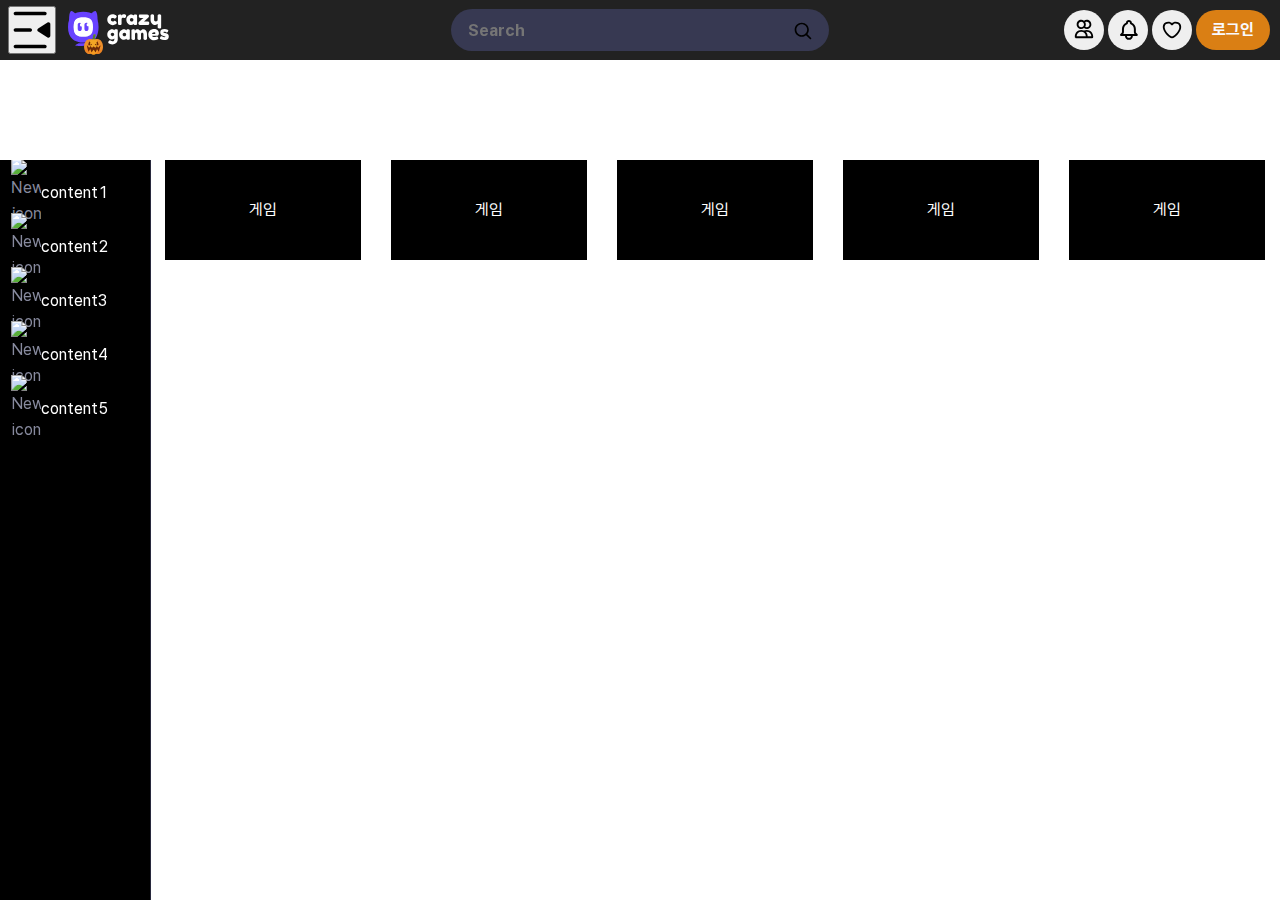
==== commit 66530b3b: "index" ====
--- a/index.html
+++ b/index.html
@@ -3,13 +3,475 @@
   <head>
     <meta charset="UTF-8" />
     <meta name="viewport" content="width=device-width, initial-scale=1.0" />
-    <title>Document</title>
+    <title>Game Nest</title>
     <link rel="stylesheet" href="./css/layout.css" />
+
+    <script>
+      function showGameBoard() {
+        const gameContainer = document.querySelector("#index-game-container");
+        gameContainer.style.transition = "all 2s";
+        gameContainer.style.transform = "translateX(0px)";
+      }
+
+      // 게임 보드 화면 우측으로 숨김
+      function hideGameBoard() {
+        document.querySelector("#index-game-container").style.transform =
+          "translateX(2000px)";
+      }
+
+      // 메뉴 클릭 시 target값 html 게임판에 로딩
+      async function importPage(target) {
+        const html = await fetch(`./${target}.html`);
+        const htmlText = await html.text();
+        const container = document.querySelector("#index-game-zone");
+        container.innerHTML = htmlText;
+        showGameBoard();
+      }
+
+      async function importScr(target) {
+        const response = await fetch(`./js/${target}.js`);
+        console.log(response);
+        if (response.ok) {
+          const scriptEl = document.createElement("script");
+          scriptEl.defer = true;
+          scriptEl.src = `./js/${target}.js`;
+          document.head.appendChild(scriptEl);
+        } else {
+          console.error("Fail:", response.status);
+        }
+      }
+
+      // body 태그 로드 후 동작
+      window.onload = function () {
+        // 페이지 로고 클릭시 보드 숨김
+        document
+          .querySelector("#index-icon-a")
+          .addEventListener("click", function () {
+            hideGameBoard();
+          });
+
+        // 좌측 메뉴 클릭 시 보드 세팅
+        document
+          .querySelectorAll(".index-nav-item-a")
+          .forEach((element, index, array) => {
+            element.addEventListener("click", function () {
+              importPage(element.dataset.content);
+            });
+          });
+
+        // 게임 클릭 시 보드 세팅
+        document
+          .querySelectorAll(".index-game-item")
+          .forEach((element, index, array) => {
+            element.addEventListener("click", function () {
+              console.log("클릭");
+              importPage(element.dataset.content);
+              const content = element.dataset.content;
+              console.log(content);
+              setTimeout(() => {
+                const targetElement = document.querySelector(`.${content}`);
+                if (targetElement) {
+                  console.log("요소를 찾았습니다:", targetElement);
+                  importScr(element.dataset.content);
+                } else {
+                  console.log("요소를 찾을 수 없습니다.");
+                }
+              }, 3000);
+            });
+          });
+      };
+    </script>
   </head>
 
-  <body>
-    <ul>
-      <li>테스트</li>
-    </ul>
+  <body class="index-body">
+    <header class="index-header" id="index-header">
+      <div class="index-header-left">
+        <button class="index-menu-toggle-btn">
+          <svg
+            viewBox="0 0 24 24"
+            focusable="false"
+            aria-hidden="true"
+            class="css-6qu7l6"
+          >
+            <path
+              xmlns="http://www.w3.org/2000/svg"
+              fill-rule="evenodd"
+              clip-rule="evenodd"
+              d="M19 4C19.5523 4 20 3.55229 20 3C20 2.44772 19.5523 2 19 2L3 2C2.44772 2 2 2.44772 2 3C2 3.55228 2.44772 4 3 4L19 4ZM20.47 7.95628L15.3568 11.152C14.7301 11.5437 14.7301 12.4564 15.3568 12.848L20.47 16.0438C21.136 16.4601 22 15.9812 22 15.1958V8.80427C22 8.01884 21.136 7.54 20.47 7.95628ZM11 13C11.5523 13 12 12.5523 12 12C12 11.4477 11.5523 11 11 11L3 11C2.44771 11 2 11.4477 2 12C2 12.5523 2.44771 13 3 13L11 13ZM20 21C20 21.5523 19.5523 22 19 22L3 22C2.44771 22 2 21.5523 2 21C2 20.4477 2.44771 20 3 20L19 20C19.5523 20 20 20.4477 20 21Z"
+            ></path>
+          </svg>
+        </button>
+        <a id="index-icon-a">
+          <div class="index-icons">
+            <div class="index-icon">
+              <svg
+                version="1.1"
+                id="Layer_1"
+                xmlns="http://www.w3.org/2000/svg"
+                xmlns:xlink="http://www.w3.org/1999/xlink"
+                width="59.5px"
+                height="66.5px"
+                viewBox="0 0 59.5 66.5"
+                enable-background="new 0 0 59.5 66.5"
+                xml:space="preserve"
+                style="position: absolute; left: 15px; width: 21px; top: 0px"
+              >
+                <g>
+                  <g>
+                    <path
+                      fill="#5A7D27"
+                      d="M35.3,17.3c-1.8-0.6-1.7-2.5-1.7-2.5c0-2.3,1-3.8,1.5-4.4c0.1-0.1,0.2-0.2,0.2-0.3l0,0l0,0    c0.4-0.4,0.9-1,1-1.5c0-0.2,0-0.7,0-0.9c-0.2,0.1-0.5,0.2-0.7,0.3c-0.1,0-0.1-0.1,0-0.2c0.2-0.1,0.5-0.2,0.7-0.3    c-0.7-1.6-1.3-2.2-3.2-3c-0.2-0.1-0.6-0.2-0.8-0.1c-0.7,0.1-1.4,0.8-1.9,1.3l0,0c0,0-0.1,0.1-0.2,0.2S30,6.1,29.9,6.3    c-0.7,1-1.9,3.6-1.9,8.6c0,1.7-0.8,2.3-2.3,2.6c-1.5,0.3-2.1,1.7-2.1,1.7s2.4,1.4,6.9,1.4c4.4,0,6.6-0.9,6.6-0.9    S37.1,17.9,35.3,17.3z"
+                    ></path>
+                    <path
+                      opacity="0.3"
+                      fill="#5A7D27"
+                      enable-background="new    "
+                      d="M35.3,17.3c-1.5-0.5-1.7-2-1.7-2.4c-0.2,0.7-0.3,1.6-0.7,2.1    c-0.2,0.3-0.5,0.4-0.8,0.3c-0.6-0.2-1-0.6-1.2-1.1c-1.1,0.9-1.8,2-3.5,1.9c-0.7-0.1-1.3-0.2-1.8-0.6c-1.3,0.4-1.9,1.7-1.9,1.7    s2.4,1.4,6.9,1.4c4.4,0,6.6-0.9,6.6-0.9S37.1,17.9,35.3,17.3z"
+                    ></path>
+                    <path
+                      fill="#ED8F2B"
+                      d="M32.6,40.1C32.6,51.7,26,61,17.8,61S3,51.6,3,40.1c0-11.6,7.3-21.9,15.5-21.9c4.2,0,8.1,0.6,10.8,4.5    C32,26.5,32.6,34.4,32.6,40.1z"
+                    ></path>
+                    <path
+                      opacity="0.3"
+                      fill="#F06B0C"
+                      enable-background="new    "
+                      d="M26.7,54c-2.4,0.9-5.7-0.8-6.7-3c-0.7-1.6-1-3.3-1-5.1    c0-0.3,0-0.6,0-0.9c-0.9-0.9-1.5-2.1-1.8-3.4c-0.2-1.1-0.3-2.1-0.3-3.2c-0.5,2.4-1.4,4.8-2.7,6.8c-2.8,4.1-7.7,4.3-10.5,1.1    c1.8,8.6,7.5,14.8,14.1,14.8c5.5,0,10.2-4.2,12.8-10.4C29.8,52.1,28.5,53.3,26.7,54z"
+                    ></path>
+                    <path
+                      fill="#ED8F2B"
+                      d="M27.1,40.1c0,11.6,6.6,20.9,14.8,20.9s14.8-9.4,14.8-20.9c0-11.6-7.3-21.9-15.5-21.9    c-4.2,0-8.1,0.6-10.8,4.5C27.8,26.5,27.1,34.4,27.1,40.1z"
+                    ></path>
+                    <path
+                      opacity="0.3"
+                      fill="#F06B0C"
+                      enable-background="new    "
+                      d="M50.8,48.9c-3.9,1.8-7.7-0.2-8.6-3.9    c-0.9,4.5-2.8,8.9-5.7,12.6c-0.4,0.5-0.8,0.8-1.3,1.1c2,1.4,4.3,2.3,6.7,2.3c7.9,0,14.3-8.7,14.7-19.6    C55.6,44.4,53.9,47.6,50.8,48.9z"
+                    ></path>
+                    <path
+                      fill="#F3A525"
+                      d="M43,39.1c0,10.4-1.5,23.8-13.1,23.8S16.8,49.5,16.8,39.1c0-6.2,1.1-12.5,4.2-16.5c0.5-0.7,1.1-1.3,1.7-1.8    c4.2-2.6,10.3-2.6,14.4,0c0.6,0.5,1.2,1.1,1.7,1.8C41.8,26.6,43,32.8,43,39.1z"
+                    ></path>
+                    <path
+                      opacity="0.3"
+                      fill="#FF8619"
+                      enable-background="new    "
+                      d="M42.3,31.4c-0.1,4.6-1.3,9.1-3,13.4s-4.8,9.7-10.4,9.3    c-5.7-0.5-9.7-4.3-11.9-9.2c0.7,8.9,3.4,17.9,12.9,17.9C41.5,62.8,43,49.4,43,39C43,36.5,42.7,33.8,42.3,31.4z"
+                    ></path>
+                    <path
+                      fill="#6E2907"
+                      d="M49.3,38c0,0,0-0.1,0-0.2c0-0.4-0.3-0.7-0.7-0.7c-0.3,0-0.5,0.1-0.6,0.4l0,0c0,0-3.6,4.6-4.2,5.3l0,0    c-0.1,0.2-0.3,0.3-0.6,0.3c-0.2,0-0.4-0.1-0.6-0.3l0,0l-2.8-3.6l0,0c-0.1-0.3-0.4-0.5-0.7-0.5c-0.2,0-0.5,0.1-0.6,0.3l0,0    c0,0-2.4,3.2-2.9,3.8l-0.1,0.1c-0.1,0.1-0.3,0.2-0.5,0.2c-0.1,0-0.2,0-0.3-0.1h-0.1l0,0c-0.1,0-0.1-0.1-0.1-0.1    c-0.7-0.6-3.3-3-3.7-3.3l0,0l-0.1-0.1l0,0l-0.1-0.1l0,0c-0.1,0-0.2-0.1-0.3-0.1l0,0c-0.1,0-0.1,0-0.1,0s0,0-0.1,0l0,0    c-0.1,0-0.2,0-0.3,0.1l0,0c-0.1,0-0.1,0.1-0.2,0.2l0,0c-0.3,0.2-3,2.7-3.7,3.3c0,0.1-0.1,0.1-0.1,0.1l0,0c0,0,0,0-0.1,0    s-0.2,0.1-0.3,0.1c-0.2,0-0.4-0.1-0.5-0.2l-0.1-0.1c-0.5-0.6-2.9-3.8-2.9-3.8l0,0c-0.1-0.2-0.3-0.3-0.6-0.3s-0.6,0.2-0.7,0.5l0,0    l-2.8,3.6l0,0c-0.1,0.2-0.3,0.3-0.6,0.3c-0.2,0-0.4-0.1-0.6-0.3l0,0c-0.6-0.6-4.2-5.3-4.2-5.3l0,0c-0.1-0.2-0.3-0.4-0.6-0.4    c-0.4,0-0.7,0.3-0.7,0.7c0,0.1,0,0.1,0,0.2l0,0l4.1,14.8l0,0c0,0.1,0,0.3,0.1,0.4l0,0l0,0c0.1,0.2,0.3,0.3,0.6,0.3    c0.4,0,0.7-0.3,0.7-0.7l3.2-5c0,0,0.2-0.7,0.8-0.5l0,0l0,0l0,0h0.2c0.5,0.2,2.9,7.8,2.9,7.8l0,0c0.1,0.3,0.4,0.5,0.7,0.5    c0.4,0,0.6-0.3,0.7-0.6l0,0c0,0,4.3-5.7,4.4-5.7c0.1-0.1,0.3-0.3,0.6-0.3s0.5,0.1,0.6,0.3c0.1,0.1,4.4,5.7,4.4,5.7l0,0    c0.1,0.3,0.3,0.6,0.7,0.6c0.3,0,0.6-0.2,0.7-0.5l0,0c0,0,2.6-7.6,3.1-7.8l0,0l0,0l0,0l0,0c0.6-0.1,0.8,0.5,0.8,0.5l3.2,5    c0,0.4,0.3,0.7,0.7,0.7c0.3,0,0.5-0.1,0.6-0.3l0,0l0,0C45,53.1,45,53,45,52.8l0,0L49.3,38L49.3,38z"
+                    ></path>
+                    <path
+                      opacity="0.3"
+                      fill="#6E2907"
+                      enable-background="new    "
+                      d="M15.9,49.1c0-2.1,0.5-4.2,1.4-6h-0.1c-0.2,0-0.4-0.1-0.6-0.3    l0,0c-0.6-0.6-4.2-5.3-4.2-5.3l0,0c-0.1-0.2-0.3-0.4-0.6-0.4c-0.4,0-0.7,0.3-0.7,0.7c0,0.1,0,0.1,0,0.2l0,0l4.1,14.8l0,0    c0,0.1,0,0.3,0.1,0.4l0,0l0,0c0.1,0.2,0.3,0.3,0.6,0.3s0.5-0.2,0.6-0.4C16.2,51.9,15.9,50.5,15.9,49.1z"
+                    ></path>
+                    <path
+                      opacity="0.3"
+                      fill="#6E2907"
+                      enable-background="new    "
+                      d="M49.3,38c0,0,0-0.1,0-0.2c0-0.4-0.3-0.7-0.7-0.7    c-0.3,0-0.5,0.1-0.6,0.4l0,0c0,0-3.6,4.6-4.2,5.3l0,0c-0.1,0.2-0.3,0.3-0.6,0.3c-0.1,0-0.3,0-0.4-0.1c0.9,1.9,1.4,3.9,1.4,6.1    c0,1.3-0.2,2.5-0.5,3.7l0,0c0,0.4,0.3,0.7,0.7,0.7c0.3,0,0.5-0.1,0.6-0.3l0,0l0,0c0.1-0.1,0.1-0.2,0.1-0.4l0,0L49.3,38L49.3,38z"
+                    ></path>
+                    <path
+                      fill="#6E2907"
+                      d="M24.9,34.1c-0.4-0.6-0.9-1.3-1.5-2.1c-1,0.9-1.7,2.1-2.1,3.4c-0.1,0.2-0.2,0.3-0.4,0.3l0,0    c-0.2,0-0.4-0.1-0.4-0.3c-0.4-1.2-0.5-2.4-0.4-3.7c0.1-0.6,0.2-1.2,0.4-1.7c0.2-0.4,0.4-0.7,0.6-1.1c-1-1.2-1.8-2.2-2-2.6    c-0.1-0.3-0.4-0.5-0.7-0.5s-0.5,0.1-0.6,0.4c-0.9,1-2.5,6.1-2.5,8.8c0,0.8,0.6,1.4,1.4,1.4c0.1,0,0.2,0,0.2,0c5.9,0,7.8-1,7.8-1    l0,0c0.3-0.1,0.6-0.4,0.6-0.7C25.2,34.5,25.1,34.3,24.9,34.1z"
+                    ></path>
+                    <path
+                      fill="#6E2907"
+                      d="M34.1,34.1c0.4-0.6,0.9-1.3,1.5-2.1c1,0.9,1.7,2.1,2.1,3.4c0.1,0.2,0.2,0.3,0.4,0.3l0,0    c0.2,0,0.4-0.1,0.4-0.3c0.4-1.2,0.5-2.4,0.4-3.7c-0.1-0.6-0.2-1.2-0.4-1.7c-0.2-0.4-0.4-0.7-0.6-1.1c1-1.2,1.8-2.2,2-2.6    c0.1-0.3,0.4-0.5,0.7-0.5c0.3,0,0.5,0.1,0.6,0.4c0.9,1,2.5,6.1,2.5,8.8c0,0.8-0.6,1.4-1.4,1.4c-0.1,0-0.2,0-0.2,0    c-5.9,0-7.8-1-7.8-1l0,0c-0.3-0.1-0.6-0.4-0.6-0.7C33.8,34.5,33.9,34.3,34.1,34.1z"
+                    ></path>
+                    <path
+                      opacity="0.3"
+                      fill="#6E2907"
+                      enable-background="new    "
+                      d="M18,33.5c0-2.2,0.7-4.3,1.8-6.1c-0.4-0.5-0.7-0.9-0.8-1    c-0.1-0.3-0.4-0.5-0.7-0.5s-0.5,0.1-0.6,0.4c-0.9,1-2.5,6.1-2.5,8.8c0,0.8,0.6,1.4,1.4,1.4c0.1,0,0.2,0,0.2,0c0.6,0,1.1,0,1.6,0    C18.2,35.5,18,34.5,18,33.5z"
+                    ></path>
+                    <path
+                      opacity="0.3"
+                      fill="#6E2907"
+                      enable-background="new    "
+                      d="M41.3,26.2c-0.1-0.2-0.4-0.4-0.6-0.4c-0.3,0-0.6,0.2-0.7,0.5    c-0.1,0.2-0.5,0.6-0.9,1.1c1.1,1.8,1.8,3.8,1.8,6c0,1-0.1,2-0.4,3c0.5,0,1.1,0,1.7,0c0.1,0,0.2,0,0.2,0c0.8,0,1.4-0.6,1.4-1.4    C43.8,32.3,42.2,27.2,41.3,26.2z"
+                    ></path>
+                  </g>
+                  <path
+                    fill="#7D9C54"
+                    d="M34.2,8c0.1,0.1,0.2,0.2,0.2,0.3c0.1,0.3,0,0.6,0.1,0.8v0.1V9.1L34.6,9c0.1-0.2,0.3-0.3,0.4-0.4   s0.2,0,0.2,0C35.4,8.9,36,9.4,36.4,9l0,0c0-0.2,0-0.8-0.1-1.1c-0.8-1.8-1.4-2.4-3.4-3.2c-0.2-0.1-0.7-0.2-0.8-0.2   c-0.1,0-0.1,0-0.2,0c-0.2,0.4,0.2,1.3,0.3,1.5C32.7,6.9,33.4,7.5,34.2,8z"
+                  ></path>
+                  <path
+                    opacity="0.3"
+                    fill="#7D9C54"
+                    enable-background="new    "
+                    d="M36.4,7.8c-0.1-0.2-0.2-0.4-0.2-0.5c0,0.2-0.1,0.3-0.3,0.5   c-0.4,0.5-1-0.1-1.5-0.3c-0.8-0.4-1.5-0.7-2.1-1.3C32.7,7,33.4,7.6,34.2,8c0.1,0.1,0.2,0.2,0.2,0.3c0.1,0.3,0,0.6,0.1,0.8v0.1V9.1   L34.6,9c0.1-0.2,0.3-0.3,0.4-0.4s0.2,0,0.2,0C35.4,8.9,36,9.4,36.4,9l0,0C36.5,8.7,36.5,8.1,36.4,7.8z"
+                  ></path>
+                </g>
+                <g id="XMLID_53_"></g>
+                <g id="XMLID_54_"></g>
+                <g id="XMLID_55_"></g>
+                <g id="XMLID_56_"></g>
+                <g id="XMLID_57_"></g>
+                <g id="XMLID_58_"></g>
+                <g id="XMLID_59_"></g>
+                <g id="XMLID_60_"></g>
+                <g id="XMLID_61_"></g>
+                <g id="XMLID_62_"></g>
+                <g id="XMLID_63_"></g>
+                <g id="XMLID_64_"></g>
+                <g id="XMLID_65_"></g>
+                <g id="XMLID_66_"></g>
+                <g id="XMLID_67_"></g>
+              </svg>
+              <svg
+                viewBox="0 0 62 70"
+                xmlns="http://www.w3.org/2000/svg"
+                xmlns:xlink="http://www.w3.org/1999/xlink"
+                style=""
+              >
+                <title>로고 CrazyGames.com</title>
+                <defs></defs>
+                <defs>
+                  <path
+                    id="ziggyPath"
+                    d="M.0048.1308h18.9714v15.7638H.0048z"
+                  ></path>
+                </defs>
+                <g fill="none" fill-rule="evenodd">
+                  <path
+                    d="M15.7344 15.0195C18.9941 12.3113 23.9963 11 31 11C38.0037 11 43.0059 12.3218 46.266 15.0195C50.1173 18.2116 52 23.7677 52 32.0002C52 49.4319 43.6085 53 31 53C18.3915 53 10 49.4319 10 32.0002C10 23.7785 11.8722 18.2116 15.7344 15.0195Z"
+                    fill="white"
+                  ></path>
+                  <path
+                    fill-rule="evenodd"
+                    clip-rule="evenodd"
+                    d="M44.627 7.13337C44.627 7.13337 52.9646 -2.4781 55.644 0.612441C60.2225 5.90326 58.813 21.8557 58.813 21.8557"
+                    fill="#6842FF"
+                  ></path>
+                  <path
+                    fill-rule="evenodd"
+                    clip-rule="evenodd"
+                    d="M16.5255 7.13337C16.5255 7.13337 8.18781 -2.4781 5.5085 0.612441C0.929965 5.90326 2.33944 21.8557 2.33944 21.8557"
+                    fill="#6842FF"
+                  ></path>
+                  <path
+                    fill-rule="evenodd"
+                    clip-rule="evenodd"
+                    d="M25.9261 62.3626C18.976 61.7696 13.5263 59.7776 9.34705 56.3311C3.14925 51.1998 0 42.9987 0 31.9271C0 20.9156 3.13918 12.7341 9.33731 7.59338C14.4257 3.37247 21.3741 1.31256 30.5711 1.31256C39.7684 1.31256 46.7064 3.36273 51.8052 7.59338C58.0033 12.7341 61.1422 20.9254 61.1422 31.9271C61.1422 36.0107 60.7138 39.7038 59.862 42.9958C59.4452 45.0421 58.8574 47.0566 58.0753 48.9979C55.9358 54.3687 52.3367 59.1897 47.7585 62.7702C45.4491 64.5305 42.8997 65.9806 40.2305 67.0908C37.5515 68.201 34.7621 69.0009 31.923 69.4311C29.0839 69.8811 26.2146 70.0413 23.3654 69.9913L21.2359 69.871C20.8761 69.8512 20.5263 69.8214 20.1762 69.7814L19.1169 69.6612C18.1261 69.5775 17.1502 69.4159 16.1752 69.2544C15.753 69.1844 15.3309 69.1145 14.9079 69.051C14.628 69.011 14.438 68.741 14.488 68.4609C14.5078 68.3112 14.6078 68.1809 14.7179 68.101L15.0979 67.9008C16.1893 67.2272 17.2258 66.7044 18.2317 66.1969C18.6446 65.9887 19.0523 65.783 19.4566 65.5706L23.4054 63.6201C23.9635 63.3298 24.5136 63.0594 25.0522 62.7947C25.3471 62.6498 25.6386 62.5065 25.9261 62.3626ZM16.3854 16.1245C19.4144 13.6042 24.0628 12.3838 30.5711 12.3838C37.0794 12.3838 41.7277 13.6139 44.7572 16.1245C48.3361 19.0952 50.0856 24.2658 50.0856 31.9271C50.0856 48.1495 42.2876 51.4701 30.5711 51.4701C18.8545 51.4701 11.0566 48.1495 11.0566 31.9271C11.0566 24.2758 12.7964 19.0952 16.3854 16.1245Z"
+                    fill="#6842FF"
+                  ></path>
+                  <path
+                    fill-rule="evenodd"
+                    clip-rule="evenodd"
+                    d="M42.7773 60.9916C39.2384 62.0319 35.1899 62.5518 30.561 62.5518C28.9414 62.5518 27.4121 62.4816 25.9425 62.3617C25.1225 62.7721 24.2729 63.172 23.4032 63.6422L20.8538 64.9025C22.1035 64.9824 23.3834 65.0321 24.7328 65.0321C32.1507 65.0321 38.0887 63.702 42.7773 60.9916Z"
+                    fill="#3E2899"
+                  ></path>
+                  <path
+                    d="M19.4248 35.8107C19.4248 38.0537 21.2589 39.8882 23.5005 39.8882C25.7421 39.8882 27.5762 38.0537 27.5762 35.8107V31.0121C27.465 31.0236 27.3522 31.0295 27.238 31.0295C25.4401 31.0295 23.9827 29.5714 23.9827 27.7731C23.9827 26.3125 24.9437 25.0765 26.2677 24.6634C25.5396 23.9875 24.5661 23.5728 23.5005 23.5728C21.2589 23.5728 19.4248 25.4077 19.4248 27.6503V35.8107Z"
+                    fill="#6842FF"
+                  ></path>
+                  <path
+                    d="M32.8452 35.8107C32.8452 38.0537 34.6793 39.8882 36.9209 39.8882C39.1625 39.8882 40.9966 38.0537 40.9966 35.8107V30.7009C40.8384 30.7245 40.6765 30.7367 40.5118 30.7367C38.7136 30.7367 37.2561 29.2786 37.2561 27.4803C37.2561 26.0726 38.1489 24.8735 39.399 24.4187C38.7111 23.8888 37.8511 23.5728 36.9209 23.5728C34.6793 23.5728 32.8452 25.4077 32.8452 27.6503V35.8107Z"
+                    fill="#6842FF"
+                  ></path>
+                </g>
+              </svg>
+            </div>
+            <div class="index-logo">
+              <svg
+                viewBox="0 0 55 28"
+                xmlns="http://www.w3.org/2000/svg"
+                xmlns:xlink="http://www.w3.org/1999/xlink"
+              >
+                <defs></defs>
+                <defs>
+                  <path
+                    id="logoPath"
+                    d="M.1532.0123h7.747v9.6358H.1532z"
+                  ></path>
+                </defs>
+                <g fill="none" fill-rule="evenodd">
+                  <path
+                    fill="#FFF"
+                    d="M3.4204 4.9798c0 .5003.165.8886.4943 1.1648.3292.2768.6792.4147 1.05.4147.3705 0 .7173-.1088 1.0414-.3266.3234-.2175.5851-.3264.7851-.3264.3532 0 .7826.3119 1.2882.9353.2708.3415.406.6473.406.9177 0 .4473-.3237.8648-.9707 1.253-.6705.4707-1.4941.706-2.4704.706-1.0943 0-2.1473-.394-3.1589-1.1823-.4825-.3767-.8768-.8797-1.1826-1.5092-.306-.6292-.4587-1.3235-.4587-2.0823 0-.7588.1528-1.447.4587-2.0648.3058-.6175.7-1.1145 1.1826-1.4913C2.8614.612 3.9028.2237 5.0088.2237c.4468 0 .8824.0619 1.306.1853.4234.1236.7352.2442.9356.3619l.2821.1764c.2117.1413.3764.253.4943.3353.3058.2354.4586.5028.4586.803 0 .3-.1235.6382-.3703 1.0146-.424.6472-.8296.9707-1.218.9707-.2235 0-.541-.1292-.9527-.3882-.212-.2-.515-.3-.909-.3-.3945 0-.7618.1411-1.1032.4235-.3413.2823-.5118.6736-.5118 1.1736M15.9503.4355c.2236.0704.4087.1915.5562.3617.1468.1709.2204.4443.2204.8207s-.1117.7883-.3351 1.2354c-.2236.447-.547.6704-.9705.6704a1.3814 1.3814 0 01-.6092-.1408c-.194-.0943-.45-.1413-.7677-.1413-.3174 0-.6149.1119-.891.3351-.2767.2238-.4148.4941-.4148.8118v3.7063c0 .2706-.0089.4734-.0264.6088-.0178.1355-.0738.291-.1678.4674-.1766.306-.6352.459-1.3765.459-.5647 0-.9707-.0998-1.2177-.3-.1881-.1645-.2945-.4175-.3179-.7588V1.865c0-.2704.0092-.4734.0266-.6087.0179-.1351.0679-.2852.15-.4502.1647-.3175.6235-.4765 1.3769-.4765.7056 0 1.147.1354 1.3233.406.1293.1883.194.3824.194.5822.0591-.0822.1439-.1822.2562-.2998.1115-.1175.3498-.2764.7145-.4766.3645-.1998.6851-.3.9617-.3.2766 0 .5088.015.6975.0442.188.0296.3939.0794.6173.15M19.9918 4.9887c0 .3882.1528.7384.459 1.0499.3055.312.6764.4675 1.1115.4675.4351 0 .797-.1586 1.0856-.4764.2883-.3175.432-.6675.432-1.0499 0-.3823-.1382-.7383-.4146-1.0679-.2766-.329-.647-.494-1.1117-.494-.465 0-.8413.165-1.1294.494-.2883.3296-.4324.6885-.4324 1.0768m3.2119-3.671c.0706-.6585.5351-.9881 1.394-.9881.459 0 .8.0351 1.0235.106.2235.0704.3794.194.468.3704.088.1766.141.3328.1588.4677.0175.1353.0262.3383.0262.609v6.1768c0 .2705-.0087.4735-.0262.6086-.0178.1355-.068.2913-.1504.4677-.1646.3061-.5672.459-1.2085.459-.6413 0-1.071-.0797-1.2884-.2382-.2177-.159-.3443-.391-.3794-.6972-.4355.6238-1.1621.9353-2.1795.9353-1.0177 0-1.9622-.4647-2.8324-1.3941-.871-.9294-1.306-2.009-1.306-3.2384 0-1.2293.4383-2.306 1.3147-3.2296.8766-.9234 1.8382-1.3855 2.8857-1.3855.3998 0 .7645.0708 1.094.2119.329.1412.5588.2736.6884.3972.129.1234.235.244.3175.3615M32.3273 6.524h3.0178c.4704 0 .809.059 1.0147.1764.2056.1177.3445.2885.4147.512.071.2235.106.5176.106.8823s-.035.659-.106.8822c-.0702.2236-.1938.3796-.3704.4679-.1766.088-.3326.141-.468.1587-.135.0175-.338.0264-.6085.0264h-6.371c-.412 0-.7708-.1528-1.0764-.4588-.3061-.3055-.4587-.6706-.4587-1.094 0-.4239.1526-.7854.4587-1.0856.3056-.2998.7765-.7322 1.4116-1.2971a306.9736 306.9736 0 011.7297-1.5263c.5177-.4528.7998-.703.847-.7502h-2.4884c-.6703 0-1.0939-.1115-1.2705-.3353-.2004-.2586-.3-.6-.3-1.0235 0-.4236.0294-.7383.0885-.9441.0587-.2058.129-.359.2115-.459.0824-.0998.1998-.1791.3526-.238.2-.0588.5062-.0885.918-.0885h5.7357c.4117 0 .7705.1474 1.0764.4414.3058.2941.4588.6618.4588 1.1029 0 .441-.1766.8324-.5296 1.1736-.3526.3413-1.6177 1.5-3.7942 3.4766M42.1573 9.5947c-1.1885 0-2.1737-.4502-2.9559-1.35-.7826-.9001-1.1738-1.997-1.1738-3.2915V1.865c0-.2824.0089-.4882.0263-.6175.0179-.1296.0679-.2824.15-.459.165-.3175.6237-.4764 1.3771-.4764.8229 0 1.3056.2236 1.4469.6705.0702.1883.106.4883.106.9V4.971c0 .4825.1379.859.4149 1.1296.276.2708.6462.4058 1.1115.4058.4647 0 .8407-.1411 1.1296-.4235.2877-.2823.432-.653.432-1.112V1.8474c0-.2704.0091-.4734.0266-.6088.0178-.135.0734-.2912.1678-.4676.1526-.306.6058-.4588 1.3586-.4588.7414 0 1.1943.159 1.359.4764.0822.1766.1322.3326.15.4677.0179.1353.0266.3383.0266.6088v6.2473c0 .176-.0041.3234-.0123.4423-.0037.056.0123 2.7697-.0143 3.1584-.0093.1362-.0734.2854-.1678.4499-.1764.3061-.6294.4591-1.3584.4591-.718 0-1.1592-.1415-1.3239-.4238-.0944-.16-.1508-.3465-.1696-.5594-.0046-.0531-.007-3.1172-.007-3.1735-.0468.0823-.153.2-.3175.353-.165.153-.3236.2821-.4764.3883-.4004.259-.8355.388-1.306.388M3.2617 17.8497c0 .3824.15.7265.4503 1.0324.2998.306.664.459 1.094.459.4292 0 .7852-.1562 1.0674-.4679.2827-.3115.424-.6528.424-1.0235 0-.3706-.1357-.7174-.4062-1.0413-.2706-.3234-.6351-.4853-1.0943-.4853-.4585 0-.8294.1587-1.1115.4764-.2822.318-.4237.668-.4237 1.0502zm3.1413 3.609c-.4473.5883-1.159.8823-2.1353.8823-.9768 0-1.8915-.45-2.7445-1.35-.853-.9-1.279-1.95-1.279-3.1502 0-1.2.4291-2.2527 1.288-3.1589.8587-.9058 1.8-1.3588 2.8236-1.3588.3999 0 .7646.0737 1.0941.2207.3294.147.5562.2823.6796.4058.1234.1234.2203.2383.2913.344.0353-.3292.1556-.5794.3617-.7498.2056-.1707.5382-.256.9971-.256.459 0 .794.0353 1.0058.1058.2117.0706.3617.1915.45.3617.0883.1708.1413.3207.1592.45.0174.1298.0262.3296.0262.6v7.3064c0 1.3528-.4705 2.4443-1.4118 3.2737-.9411.8294-2.0003 1.2441-3.1768 1.2441-.8938 0-1.747-.2178-2.5586-.653-.812-.4353-1.2177-.8296-1.2177-1.1824 0-.4587.1764-.8645.5296-1.2177.223-.2472.3968-.4177.5204-.5117.1234-.0943.2673-.1413.4324-.1413.1645 0 .3353.0706.512.2117.5644.4352 1.1758.653 1.835.653.447 0 .8115-.1764 1.0942-.5292.2822-.3532.4235-.7766.4235-1.2709v-.5294zM13.656 17.9821c0 .3883.1528.7385.4592 1.05.3056.3118.6762.4675 1.1117.4675.4352 0 .7971-.1585 1.0852-.4764.2883-.3177.4324-.6675.4324-1.05 0-.3822-.1385-.7384-.4145-1.0677-.2766-.3292-.6475-.4941-1.1118-.4941-.4653 0-.8417.1649-1.1294.494-.2887.3294-.4328.6886-.4328 1.0767m3.2121-3.6708c.0704-.6586.5353-.9882 1.3943-.9882.4586 0 .7998.0352 1.0235.1058.2234.0706.3794.194.4677.3707.0882.1766.1408.3325.1587.4674.0178.1356.0266.3385.0266.609v6.1769c0 .2706-.0088.4736-.0266.6087-.0179.1354-.0679.2913-.15.4677-.1647.306-.5677.459-1.209.459-.6413 0-1.0705-.0798-1.2884-.2383-.2176-.159-.3438-.3911-.3793-.6971-.4352.6236-1.1618.9354-2.1795.9354s-1.9618-.465-2.8325-1.3943c-.8709-.9295-1.3056-2.009-1.3056-3.2385 0-1.2292.438-2.3057 1.3145-3.2295.8765-.9233 1.8384-1.3854 2.8855-1.3854.3998 0 .7645.0706 1.0941.2117.3292.1415.5588.2738.6883.3973.1294.1234.2352.2442.3177.3617M24.386 14.5583c.5526-.8351 1.2179-1.2528 1.9943-1.2528 1.2 0 2.094.5117 2.6825 1.5354.1291-.1766.2849-.3617.4674-.556.1826-.194.4735-.4062.8737-.6353.3998-.2294.8117-.3441 1.2354-.3441.941 0 1.7294.3617 2.3646 1.0852.6355.7236.9528 1.9209.9528 3.5914v3.0883c0 .271-.0087.4738-.0264.609-.0173.1352-.0734.291-.1675.4676-.153.3177-.606.4764-1.359.4764-.7413 0-1.194-.1647-1.3586-.494-.0825-.1765-.1325-.3326-.15-.4677-.0178-.1352-.0266-.3382-.0266-.609v-3.0884c0-1.0233-.3646-1.5352-1.0942-1.5352-.4122 0-.6912.1353-.8382.406-.1474.2706-.2204.6527-.2204 1.147v3.0883c0 .2823-.0092.4883-.0264.6176-.0179.1298-.074.2824-.1679.459-.1649.3177-.624.4764-1.3766.4764-.7411 0-1.1941-.1647-1.3588-.494-.0824-.1765-.1324-.3326-.15-.4677-.0175-.1352-.0266-.3382-.0266-.609v-3.0884c0-1.0233-.365-1.5352-1.0941-1.5352-.7058 0-1.059.5119-1.059 1.5352v3.1237c0 .2709-.0085.4737-.0264.609-.0175.1353-.0734.291-.1675.4675-.1766.3061-.6355.459-1.3768.459-.741 0-1.1943-.1588-1.3586-.4765-.0826-.1766-.1326-.3292-.15-.459-.0179-.1293-.0266-.3353-.0266-.6176v-6.212c0-.2705.0087-.4735.0266-.609.0174-.135.073-.285.1674-.4498.1764-.3177.5943-.4766 1.2529-.4766.659 0 1.0883.106 1.2885.3176.1997.212.3.518.3.9177M41.61 17.382c.447 0 .6708-.1881.6708-.565 0-.2702-.1034-.4878-.3092-.6527-.2055-.1647-.4998-.247-.882-.247-.3827 0-.7621.1559-1.1381.4676-.377.312-.565.6443-.565.997H41.61zm3.7237-.5207c0 .7237-.1796 1.2594-.5381 1.606-.3592.3473-.7562.5207-1.1914.5207H39.422c0 .3296.1939.606.582.8294.3883.2236.7764.3354 1.1647.3354.6826 0 1.218-.0707 1.606-.212l.1945-.0704c.282-.1294.5173-.194.706-.194.3762 0 .6996.2644.9705.794.1524.3177.2293.5885.2293.8118 0 1.0474-1.2528 1.5705-3.7589 1.5705-.8708 0-1.644-.15-2.3207-.4498-.6768-.3-1.203-.6973-1.5796-1.1914-.7412-.953-1.1116-2.0175-1.1116-3.1942 0-1.4824.4792-2.6674 1.4382-3.556.9587-.888 2.1556-1.3325 3.5912-1.3325 1.6352 0 2.8354.5768 3.6002 1.7295.4.6119.6 1.2796.6 2.003z"
+                  ></path>
+                  <g transform="translate(46.0631 13.1342)">
+                    <path
+                      fill="#FFF"
+                      d="M.4884 8.6597c-.2239-.141-.3352-.3645-.3352-.6706 0-.3058.223-.7705.6703-1.3941.1292-.2.3383-.3.6266-.3.2883 0 .6794.1442 1.1735.4325.4942.2883.941.4322 1.3413.4322.7177 0 1.0766-.1411 1.0766-.4235 0-.2234-.3946-.3883-1.1825-.4942-.7412-.106-1.4767-.3822-2.206-.8294-.3414-.212-.6237-.544-.8472-.9971-.2234-.4528-.3353-.9911-.3353-1.6148C.4705.942 1.7469.0123 4.3002.0123c.8354 0 1.6944.2002 2.5766.5998.4117.1887.6178.4239.6178.7062 0 .2824-.1297.6296-.3883 1.0413-.2591.4118-.5238.6175-.7943.6175-.1412 0-.4031-.0883-.7851-.2649-.3826-.1762-.7975-.2645-1.2443-.2645-.6945 0-1.0413.1296-1.0413.3883 0 .3528.4.5824 1.2.6882.7764.0825 1.5295.3061 2.259.6706.3411.165.6265.45.8559.856.2295.4056.344.915.344 1.5267 0 .6117-.1145 1.1322-.344 1.5616-.2294.4298-.5499.75-.9618.962-.7532.3646-1.6971.547-2.8323.547-1.1357 0-2.2269-.3294-3.2737-.9884"
+                    ></path>
+                  </g>
+                </g>
+              </svg>
+            </div>
+          </div>
+        </a>
+      </div>
+      <form class="index-header-middle">
+        <input class="index-header-input" placeholder="Search" />
+        <div class="index-header-input-right-box">
+          <svg
+            viewBox="0 0 24 24"
+            focusable="false"
+            aria-hidden="true"
+            class="css-6qu7l6"
+            style="width: 20px; height: 20px"
+          >
+            <path
+              fill-rule="evenodd"
+              clip-rule="evenodd"
+              d="M10.5 4C6.91015 4 4 6.91015 4 10.5C4 14.0899 6.91015 17 10.5 17C14.0899 17 17 14.0899 17 10.5C17 6.91015 14.0899 4 10.5 4ZM2 10.5C2 5.80558 5.80558 2 10.5 2C15.1944 2 19 5.80558 19 10.5C19 15.1944 15.1944 19 10.5 19C5.80558 19 2 15.1944 2 10.5Z"
+            ></path>
+            <path
+              fill-rule="evenodd"
+              clip-rule="evenodd"
+              d="M15.2929 15.2929C15.6834 14.9024 16.3166 14.9024 16.7071 15.2929L21.7071 20.2929C22.0976 20.6834 22.0976 21.3166 21.7071 21.7071C21.3166 22.0976 20.6834 22.0976 20.2929 21.7071L15.2929 16.7071C14.9024 16.3166 14.9024 15.6834 15.2929 15.2929Z"
+            ></path>
+          </svg>
+        </div>
+      </form>
+      <div class="index-header-right">
+        <div style="margin-right: 4px">
+          <div style="position: relative">
+            <button class="index-header-right-button">
+              <svg
+                viewBox="0 0 50 50"
+                focusable="false"
+                aria-hidden="true"
+                class="css-6qu7l6"
+                style="
+                  width: 22px;
+                  height: 22px;
+                  margin-top: -2px;
+                  margin-left: -1px;
+                "
+              >
+                <path
+                  fill-rule="evenodd"
+                  clip-rule="evenodd"
+                  d="M18.75 8.33794C15.2982 8.33794 12.5 11.1394 12.5 14.5951C12.5 18.0508 15.2982 20.8522 18.75 20.8522C22.2018 20.8522 25 18.0508 25 14.5951C25 11.1394 22.2018 8.33794 18.75 8.33794ZM8.33334 14.5951C8.33334 8.83554 12.997 4.1665 18.75 4.1665C21.0951 4.1665 23.2592 4.94232 25.0002 6.25157C26.7406 4.94337 28.9065 4.1665 31.25 4.1665C37.003 4.1665 41.6667 8.83554 41.6667 14.5951C41.6667 20.3546 37.003 25.0237 31.25 25.0237C28.9061 25.0237 26.7405 24.2467 25.0002 22.9386C23.2592 24.2479 21.0951 25.0237 18.75 25.0237C12.997 25.0237 8.33334 20.3546 8.33334 14.5951ZM27.7788 19.7996C28.772 20.4654 29.9646 20.8522 31.25 20.8522C34.7018 20.8522 37.5 18.0508 37.5 14.5951C37.5 11.1394 34.7018 8.33794 31.25 8.33794C29.9643 8.33794 28.7719 8.7249 27.7788 9.39063C28.6616 10.9223 29.1667 12.6996 29.1667 14.5951C29.1667 16.4905 28.6616 18.2679 27.7788 19.7996ZM18.75 31.2808C12.9774 31.2808 8.33334 35.8531 8.33334 41.6458V41.6617H29.1667V41.6458C29.1667 35.8531 24.5226 31.2808 18.75 31.2808ZM33.3333 41.6617H41.6667V41.6458C41.6667 35.8531 37.0226 31.2808 31.25 31.2808C30.5219 31.2808 29.8274 31.3336 29.169 31.4413C31.7433 34.0494 33.3333 37.637 33.3333 41.6458V41.6617ZM24.8722 28.4351C23.0091 27.5826 20.9345 27.1094 18.75 27.1094C10.7155 27.1094 4.16667 33.5101 4.16667 41.6458V43.7475C4.16667 44.8994 5.09941 45.8332 6.25001 45.8332H43.75C44.9006 45.8332 45.8333 44.8994 45.8333 43.7475V41.6458C45.8333 33.5101 39.2845 27.1094 31.25 27.1094C29.0467 27.1094 26.8651 27.4902 24.8722 28.4351Z"
+                ></path>
+              </svg>
+            </button>
+          </div>
+        </div>
+        <div style="margin-right: 4px">
+          <div style="position: relative">
+            <button class="index-header-right-button">
+              <svg
+                viewBox="0 0 24 24"
+                focusable="false"
+                aria-hidden="true"
+                class="css-6qu7l6"
+                style="
+                  width: 22px;
+                  height: 22px;
+                  margin-top: -2px;
+                  margin-left: -1px;
+                "
+              >
+                <path
+                  fill-rule="evenodd"
+                  clip-rule="evenodd"
+                  d="M9.77004 5.05398C9.9504 3.42976 11.3277 2.16669 13 2.16669C14.6724 2.16669 16.0497 3.42977 16.23 5.05398C18.8017 6.26645 20.5834 8.88233 20.5834 11.9167V15.3383C20.5834 15.6348 20.7011 15.919 20.9107 16.1286L22.4327 17.6507C22.7426 17.9605 22.8352 18.4265 22.6676 18.8313C22.4999 19.2361 22.1049 19.5 21.6667 19.5L17.3334 19.5C17.3334 21.8933 15.3933 23.8334 13 23.8334C10.6068 23.8334 8.6667 21.8933 8.6667 19.5L4.33336 19.5C3.8952 19.5 3.50017 19.2361 3.3325 18.8313C3.16482 18.4265 3.2575 17.9605 3.56733 17.6507L5.08934 16.1286C5.29894 15.919 5.4167 15.6348 5.4167 15.3383V11.9167C5.4167 8.88233 7.19836 6.26644 9.77004 5.05398ZM10.8334 19.5C10.8334 20.6966 11.8034 21.6667 13 21.6667C14.1966 21.6667 15.1667 20.6966 15.1667 19.5H10.8334ZM13 4.33335C12.4017 4.33335 11.9167 4.81838 11.9167 5.41669V5.78655C11.9167 6.24569 11.6273 6.65496 11.1944 6.80796C9.0891 7.55207 7.58336 9.55993 7.58336 11.9167V15.3383C7.58336 16.0634 7.34362 16.7637 6.90802 17.3334H19.092C18.6564 16.7637 18.4167 16.0634 18.4167 15.3383V11.9167C18.4167 9.55993 16.911 7.55207 14.8057 6.80796C14.3728 6.65496 14.0834 6.24569 14.0834 5.78655V5.41669C14.0834 4.81838 13.5983 4.33335 13 4.33335Z"
+                ></path>
+              </svg>
+            </button>
+          </div>
+        </div>
+        <div style="margin-right: 4px">
+          <div style="position: relative">
+            <button class="index-header-right-button">
+              <svg
+                viewBox="0 0 24 24"
+                focusable="false"
+                aria-hidden="true"
+                class="css-6qu7l6"
+                style="width: 22px; height: 22px"
+              >
+                <path
+                  fill-rule="evenodd"
+                  clip-rule="evenodd"
+                  d="M4.47368 6.78578C3.94666 7.79745 3.9392 9.02672 4.07146 9.70273C4.46989 11.7393 5.98381 14.0997 7.75719 15.9902C8.63197 16.9227 9.53387 17.7018 10.3315 18.2394C11.1783 18.8102 11.749 19 12 19C12.251 19 12.8217 18.8102 13.6685 18.2394C14.4661 17.7018 15.368 16.9227 16.2428 15.9902C18.0162 14.0997 19.5301 11.7393 19.9286 9.70273C20.0608 9.02672 20.0534 7.79745 19.5263 6.78578C19.2725 6.29849 18.9017 5.86627 18.3619 5.55002C17.82 5.23252 17.0529 5 15.96 5C14.7111 5 13.7204 5.56856 13.2125 6.32446C12.8891 6.80569 12.3638 6.94309 12 6.94309C11.6362 6.94309 11.1109 6.80569 10.7876 6.32446C10.2796 5.56856 9.28887 5 8.04003 5C6.94711 5 6.18001 5.23252 5.63809 5.55002C5.09831 5.86627 4.72752 6.29849 4.47368 6.78578ZM4.62707 3.82438C5.52816 3.29645 6.65797 3 8.04003 3C9.61785 3 11.0464 3.61724 12 4.64452C12.9536 3.61724 14.3822 3 15.96 3C17.342 3 18.4719 3.29645 19.3729 3.82438C20.2762 4.35357 20.8945 5.08322 21.3001 5.86176C22.0919 7.38172 22.0844 9.09982 21.8913 10.0867C21.3888 12.6555 19.5878 15.3476 17.7015 17.3585C16.7464 18.3766 15.7323 19.2603 14.7863 19.8979C13.8895 20.5023 12.8891 21 12 21C11.1109 21 10.1105 20.5023 9.21371 19.8979C8.26775 19.2603 7.25361 18.3766 6.29853 17.3585C4.41221 15.3476 2.61121 12.6555 2.10867 10.0867C1.91558 9.09982 1.90812 7.38172 2.69993 5.86176C3.1055 5.08322 3.72383 4.35357 4.62707 3.82438Z"
+                ></path>
+              </svg>
+            </button>
+          </div>
+        </div>
+        <div style="margin-right: 2px">
+          <div style="position: relative">
+            <button class="index-header-login-button">로그인</button>
+          </div>
+        </div>
+      </div>
+    </header>
+    <nav class="index-nav">
+      <div class="index-nav-container">
+        <a class="index-nav-item-a" data-content="content1">
+          <div class="index-nav-item-box">
+            <img
+              class="index-nav-item-img"
+              src="https://images.crazygames.com/icon/New.svg"
+              loading="lazy"
+              alt="New icon"
+            />
+            <div>content1</div>
+          </div>
+        </a>
+        <a class="index-nav-item-a" data-content="content2">
+          <div class="index-nav-item-box">
+            <img
+              class="index-nav-item-img"
+              src="	https://images.crazygames.com/icon/Trending.svg"
+              loading="lazy"
+              alt="New icon"
+            />
+            <div>content2</div>
+          </div>
+        </a>
+        <a class="index-nav-item-a" data-content="content3">
+          <div class="index-nav-item-box">
+            <img
+              class="index-nav-item-img"
+              src="	https://images.crazygames.com/icon/Updated.svg"
+              loading="lazy"
+              alt="New icon"
+            />
+            <div>content3</div>
+          </div>
+        </a>
+        <a class="index-nav-item-a" data-content="content4">
+          <div class="index-nav-item-box">
+            <img
+              class="index-nav-item-img"
+              src="https://images.crazygames.com/icon/Originals.svg"
+              loading="lazy"
+              alt="New icon"
+            />
+            <div>content4</div>
+          </div>
+        </a>
+        <a class="index-nav-item-a" data-content="content5">
+          <div class="index-nav-item-box">
+            <img
+              class="index-nav-item-img"
+              src="https://images.crazygames.com/icon/2players.svg"
+              loading="lazy"
+              alt="New icon"
+            />
+            <div>content5</div>
+          </div>
+        </a>
+      </div>
+    </nav>
+    <section class="index-game-item-container" id="index-game-item-container">
+      <article class="index-game-item" data-content="content1">게임</article>
+      <article class="index-game-item" data-content="content2">게임</article>
+      <article class="index-game-item" data-content="content3">게임</article>
+      <article class="index-game-item" data-content="content4">게임</article>
+      <article class="index-game-item" data-content="content5">게임</article>
+    </section>
+    <section class="index-game-container" id="index-game-container">
+      <article class="index-game-zone" id="index-game-zone">게임 화면</article>
+    </section>
   </body>
 </html>
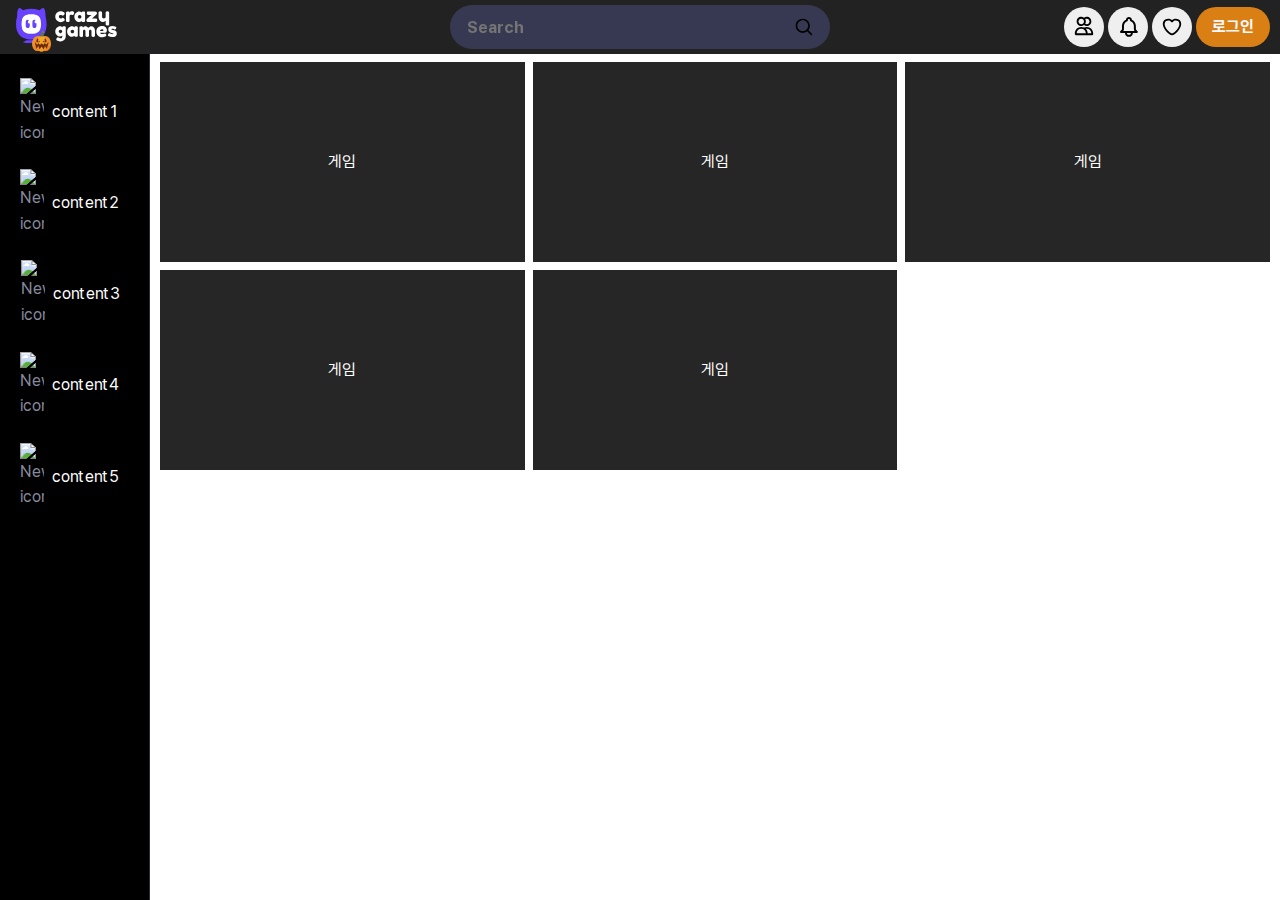
==== commit 6f47997a: "fix : 전체적으로 수정" ====
--- a/index.html
+++ b/index.html
@@ -30,9 +30,9 @@
 
       async function importScr(target) {
         const response = await fetch(`./js/${target}.js`);
-        console.log(response);
         if (response.ok) {
           const scriptEl = document.createElement("script");
+          scriptEl.className = "scrControl";
           scriptEl.defer = true;
           scriptEl.src = `./js/${target}.js`;
           document.head.appendChild(scriptEl);
@@ -43,64 +43,71 @@
 
       // body 태그 로드 후 동작
       window.onload = function () {
+        const sideNav = document.querySelectorAll(".index-nav-item-a");
         // 페이지 로고 클릭시 보드 숨김
         document
           .querySelector("#index-icon-a")
           .addEventListener("click", function () {
             hideGameBoard();
-          });
-
-        // 좌측 메뉴 클릭 시 보드 세팅
-        document
-          .querySelectorAll(".index-nav-item-a")
-          .forEach((element, index, array) => {
-            element.addEventListener("click", function () {
-              importPage(element.dataset.content);
+            stopTimer();
+            sideNav.forEach((el) => {
+              el.style.display = "flex";
             });
           });
+
+        // 좌측 메뉴 클릭 시 보드 세팅
+
+        sideNav.forEach((element, index, array) => {
+          element.addEventListener("click", function (e) {
+            sideNav.forEach((el) => {
+              if (el !== e.target) {
+                el.style.display = "flex";
+              }
+            });
+            const content = element.dataset.content;
+            if (content !== "content5" && typeof stopTimer === "function") {
+              stopTimer();
+            }
+            const current = e.target;
+            current.style.display = "none";
+            importPage(content);
+            setSrc(content);
+          });
+        });
 
         // 게임 클릭 시 보드 세팅
         document
           .querySelectorAll(".index-game-item")
           .forEach((element, index, array) => {
             element.addEventListener("click", function () {
-              console.log("클릭");
-              importPage(element.dataset.content);
               const content = element.dataset.content;
-              console.log(content);
-              setTimeout(() => {
-                const targetElement = document.querySelector(`.${content}`);
-                if (targetElement) {
-                  console.log("요소를 찾았습니다:", targetElement);
-                  importScr(element.dataset.content);
+              importPage(content);
+              setSrc(content);
+              sideNav.forEach((el) => {
+                if (el.dataset.content === content) {
+                  el.style.display = "none";
                 } else {
-                  console.log("요소를 찾을 수 없습니다.");
+                  el.style.display = "flex";
                 }
-              }, 3000);
+              });
             });
           });
       };
+      function setSrc(content) {
+        setTimeout(() => {
+          const targetElement = document.querySelector(`.${content}`);
+          if (targetElement) {
+            console.log("요소를 찾았습니다:", targetElement);
+            importScr(content);
+          }
+        }, 2000);
+      }
     </script>
   </head>
 
   <body class="index-body">
     <header class="index-header" id="index-header">
       <div class="index-header-left">
-        <button class="index-menu-toggle-btn">
-          <svg
-            viewBox="0 0 24 24"
-            focusable="false"
-            aria-hidden="true"
-            class="css-6qu7l6"
-          >
-            <path
-              xmlns="http://www.w3.org/2000/svg"
-              fill-rule="evenodd"
-              clip-rule="evenodd"
-              d="M19 4C19.5523 4 20 3.55229 20 3C20 2.44772 19.5523 2 19 2L3 2C2.44772 2 2 2.44772 2 3C2 3.55228 2.44772 4 3 4L19 4ZM20.47 7.95628L15.3568 11.152C14.7301 11.5437 14.7301 12.4564 15.3568 12.848L20.47 16.0438C21.136 16.4601 22 15.9812 22 15.1958V8.80427C22 8.01884 21.136 7.54 20.47 7.95628ZM11 13C11.5523 13 12 12.5523 12 12C12 11.4477 11.5523 11 11 11L3 11C2.44771 11 2 11.4477 2 12C2 12.5523 2.44771 13 3 13L11 13ZM20 21C20 21.5523 19.5523 22 19 22L3 22C2.44771 22 2 21.5523 2 21C2 20.4477 2.44771 20 3 20L19 20C19.5523 20 20 20.4477 20 21Z"
-            ></path>
-          </svg>
-        </button>
         <a id="index-icon-a">
           <div class="index-icons">
             <div class="index-icon">
@@ -407,59 +414,49 @@
     <nav class="index-nav">
       <div class="index-nav-container">
         <a class="index-nav-item-a" data-content="content1">
-          <div class="index-nav-item-box">
-            <img
-              class="index-nav-item-img"
-              src="https://images.crazygames.com/icon/New.svg"
-              loading="lazy"
-              alt="New icon"
-            />
-            <div>content1</div>
-          </div>
+          <img
+            class="index-nav-item-img"
+            src="https://images.crazygames.com/icon/New.svg"
+            loading="lazy"
+            alt="New icon"
+          />
+          content1
         </a>
         <a class="index-nav-item-a" data-content="content2">
-          <div class="index-nav-item-box">
-            <img
-              class="index-nav-item-img"
-              src="	https://images.crazygames.com/icon/Trending.svg"
-              loading="lazy"
-              alt="New icon"
-            />
-            <div>content2</div>
-          </div>
+          <img
+            class="index-nav-item-img"
+            src="	https://images.crazygames.com/icon/Trending.svg"
+            loading="lazy"
+            alt="New icon"
+          />
+          content2
         </a>
         <a class="index-nav-item-a" data-content="content3">
-          <div class="index-nav-item-box">
-            <img
-              class="index-nav-item-img"
-              src="	https://images.crazygames.com/icon/Updated.svg"
-              loading="lazy"
-              alt="New icon"
-            />
-            <div>content3</div>
-          </div>
+          <img
+            class="index-nav-item-img"
+            src="	https://images.crazygames.com/icon/Updated.svg"
+            loading="lazy"
+            alt="New icon"
+          />
+          content3
         </a>
         <a class="index-nav-item-a" data-content="content4">
-          <div class="index-nav-item-box">
-            <img
-              class="index-nav-item-img"
-              src="https://images.crazygames.com/icon/Originals.svg"
-              loading="lazy"
-              alt="New icon"
-            />
-            <div>content4</div>
-          </div>
+          <img
+            class="index-nav-item-img"
+            src="https://images.crazygames.com/icon/Originals.svg"
+            loading="lazy"
+            alt="New icon"
+          />
+          content4
         </a>
         <a class="index-nav-item-a" data-content="content5">
-          <div class="index-nav-item-box">
-            <img
-              class="index-nav-item-img"
-              src="https://images.crazygames.com/icon/2players.svg"
-              loading="lazy"
-              alt="New icon"
-            />
-            <div>content5</div>
-          </div>
+          <img
+            class="index-nav-item-img"
+            src="https://images.crazygames.com/icon/2players.svg"
+            loading="lazy"
+            alt="New icon"
+          />
+          content5
         </a>
       </div>
     </nav>
